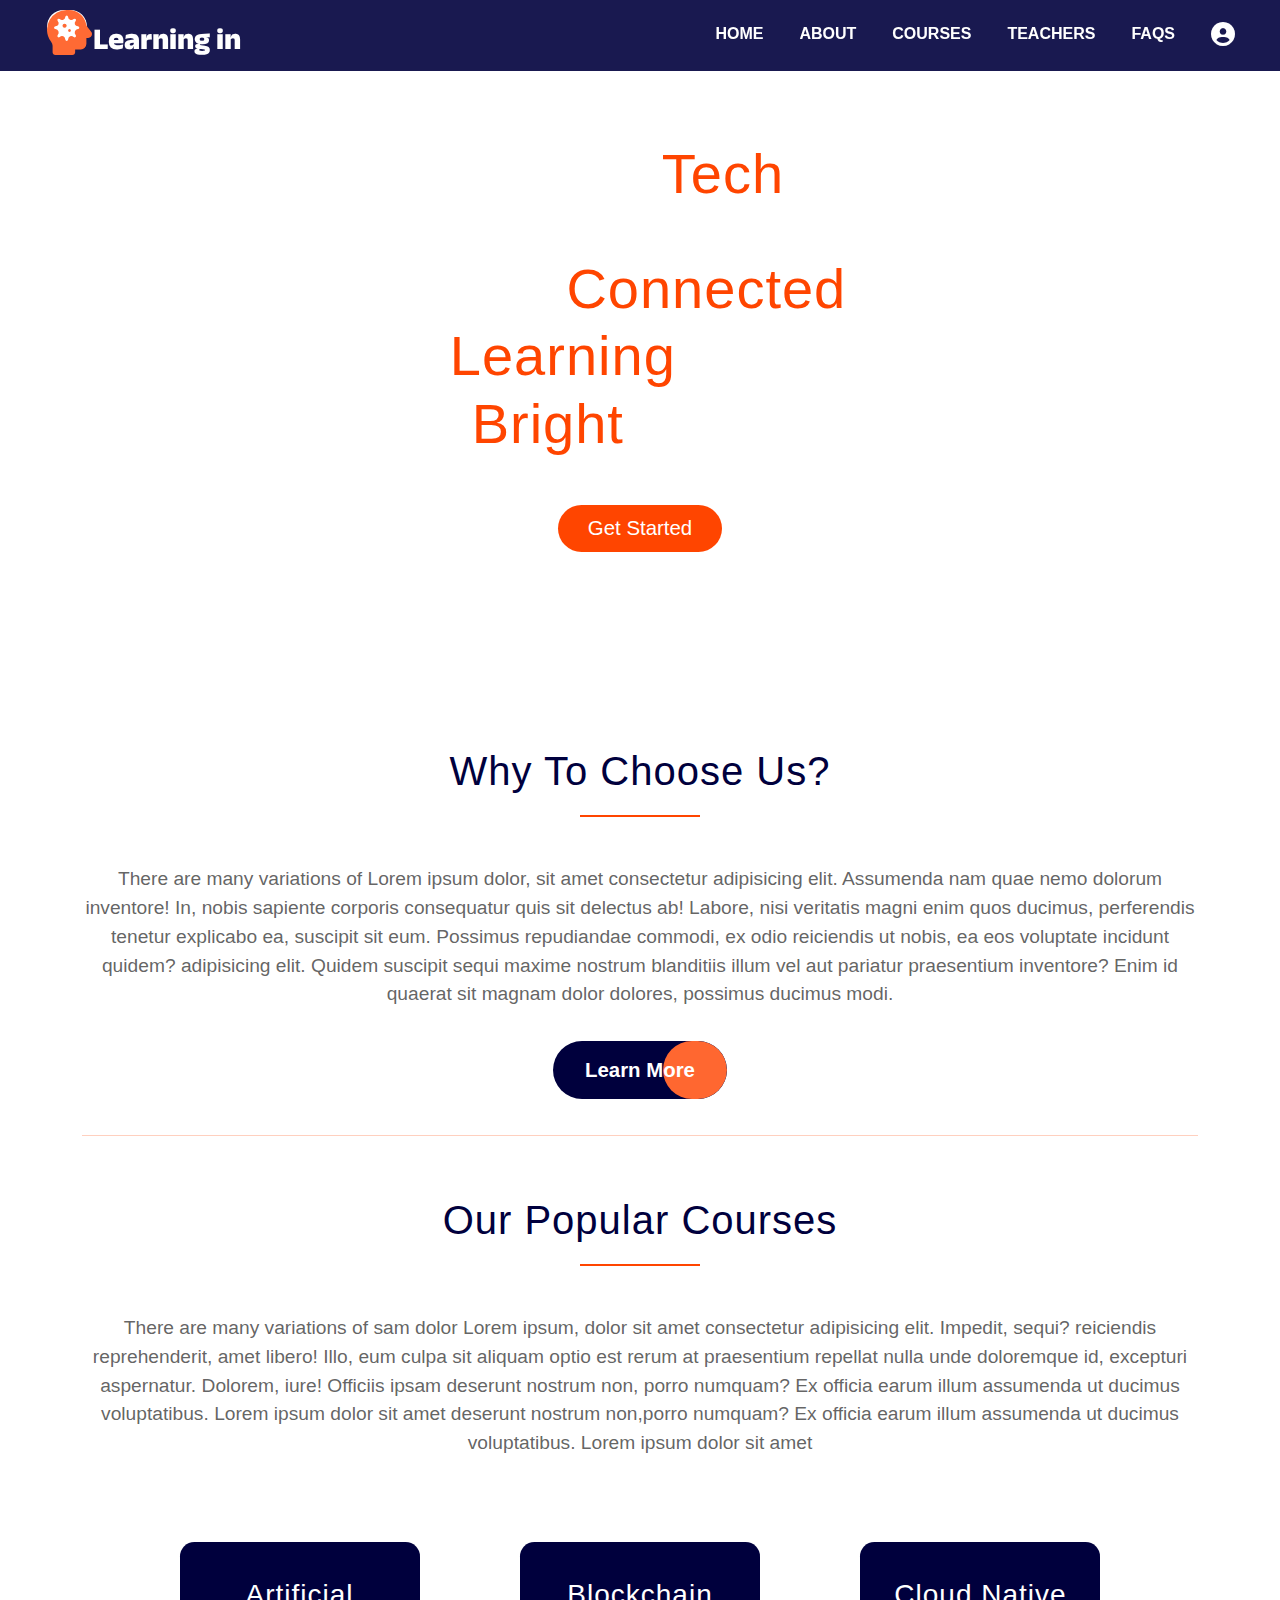
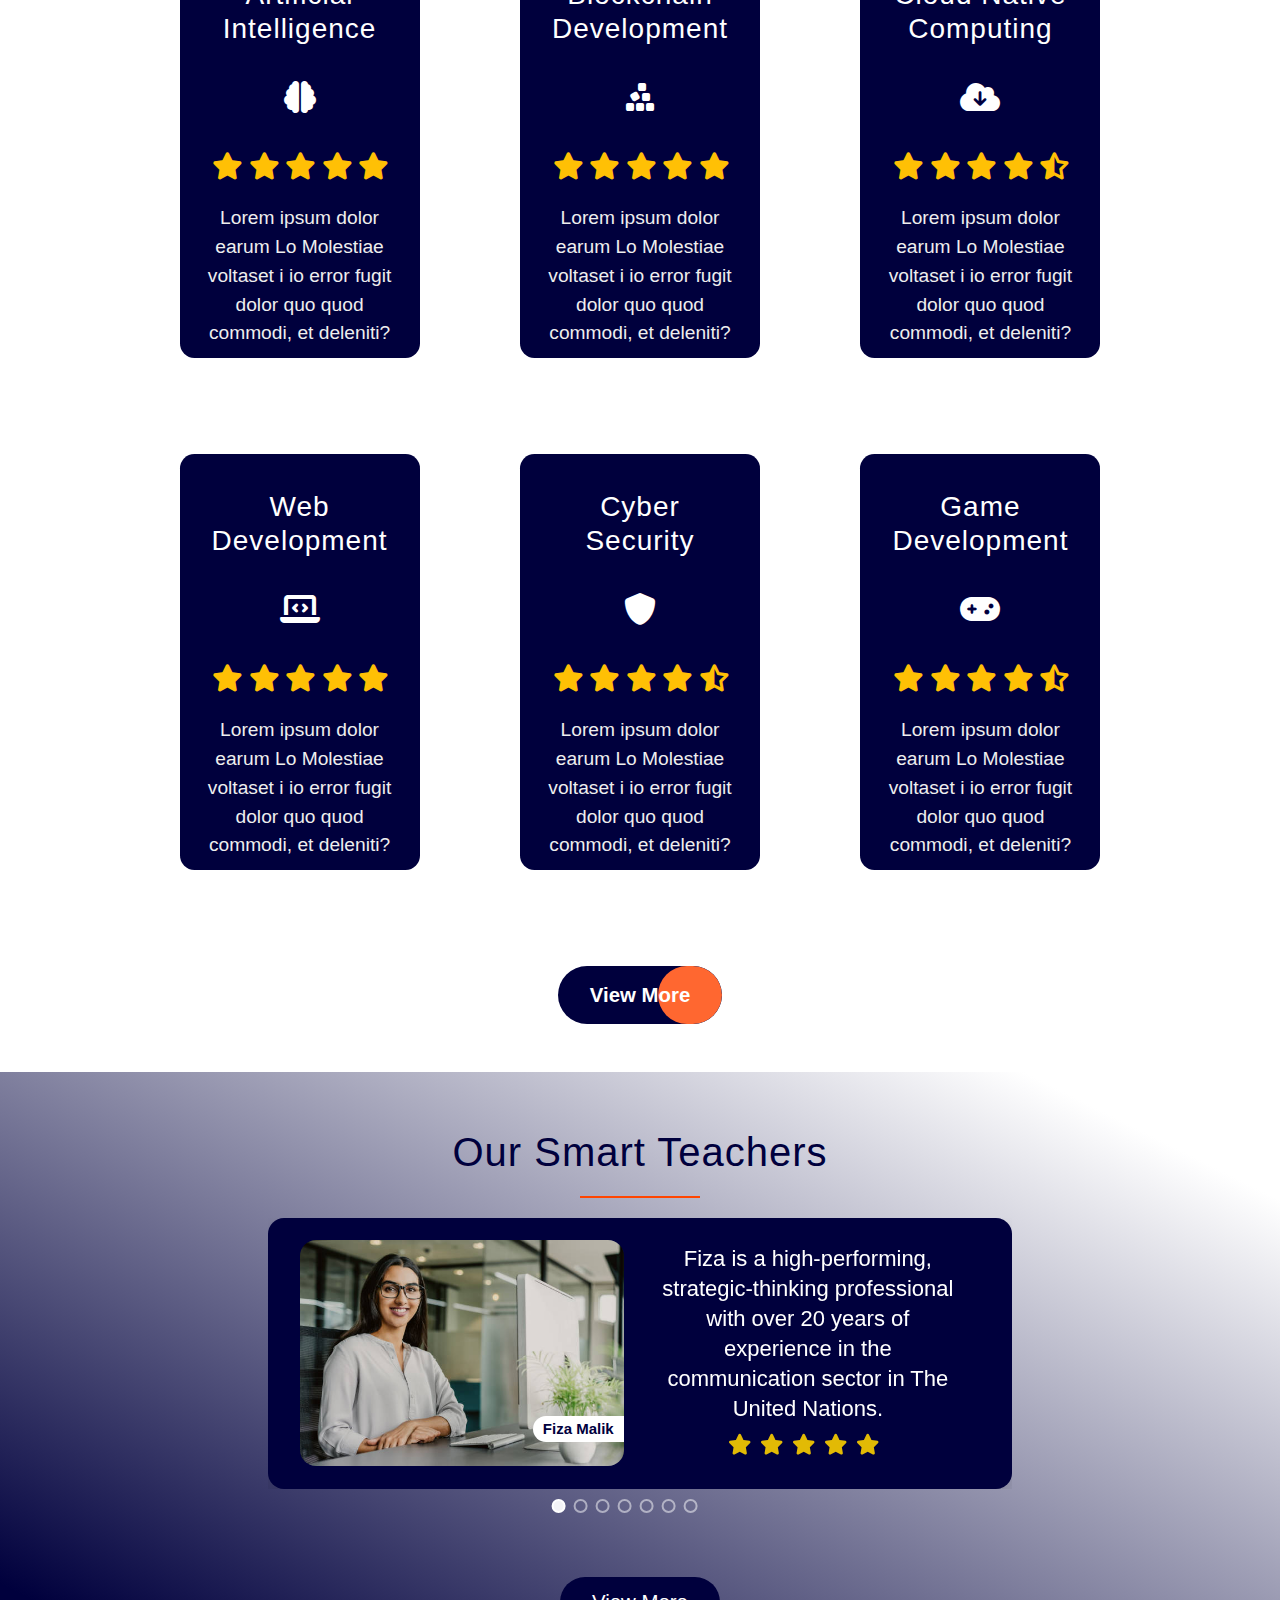
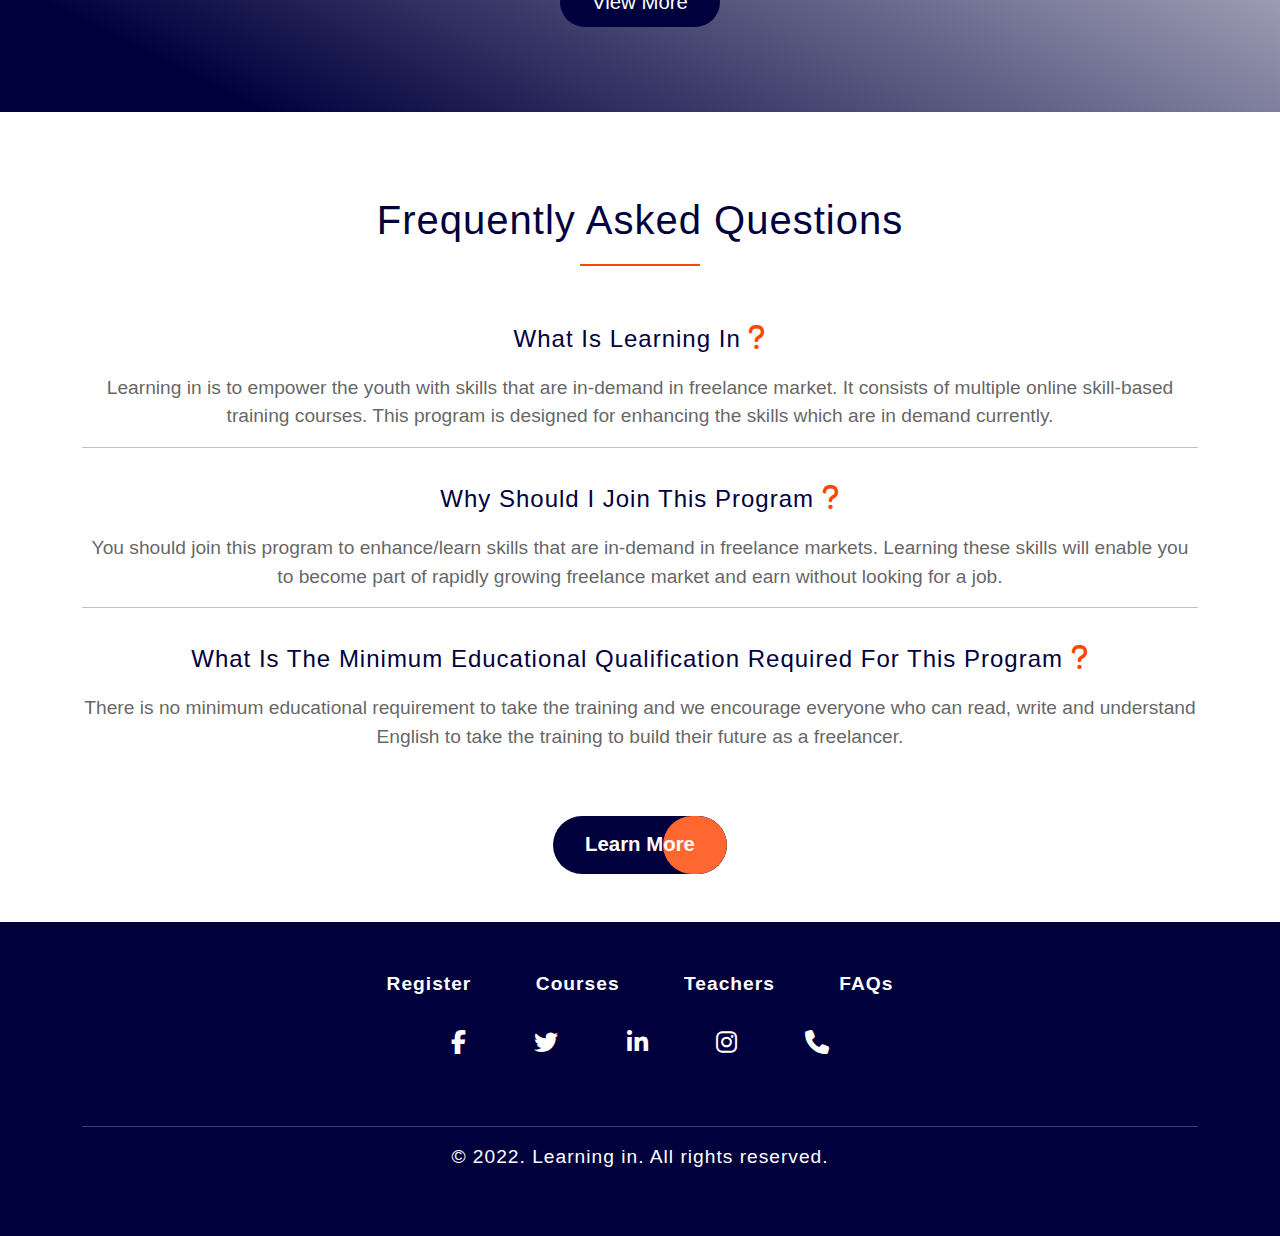
==== index.html @ ae73c735 "save changes" ====
<!DOCTYPE html>
<html lang="en">

<head>
  <meta charset="UTF-8">
  <meta http-equiv="X-UA-Compatible" content="IE=edge">
  <meta name="viewport" content="width=device-width, initial-scale=1.0">
  <title>Document</title>
  <!-- bootstrap css link -->
  <link rel="stylesheet" href="assets/css/bootstrap.css">
  <!-- font awesome cdn -->
  <link rel="stylesheet" href="https://cdnjs.cloudflare.com/ajax/libs/font-awesome/6.1.1/css/all.min.css">
  <!-- css -->
  <link rel="stylesheet" href="assets/css/style.css">
</head>

<body class="body">
  <!-- header section -->
  <header>
    <nav id="remove" class="navbar navbar-expand-lg bg fixed-top">
      <div class="container-fluid bg-transparent">
        <a class="navbar-brand" href="#">
          <i class="fa-solid fa-head-side-virus logo width"></i>
          Learning in</a>
        <button class="navbar-toggler" type="button" data-bs-toggle="collapse" data-bs-target="#navbarNav"
          aria-controls="navbarNav" aria-expanded="false" aria-label="Toggle navigation">
          <i class="fas fa-stream navbar-toggler-icon"></i>
        </button>
        <div class="collapse navbar-collapse" id="navbarNav">
          <ul class="navbar-nav ms-auto">
            <li class="nav-item">
              <a class="nav-link" href="#">Home</a>
            </li>
            <li class="nav-item">
              <a class="nav-link" href="assets/more pages/about.html">about</a>
            </li>
            <li class="nav-item">
              <a class="nav-link" href="assets/more pages/courses.html">courses</a>
            </li>
            <li class="nav-item">
              <a class="nav-link" href="assets/more pages/teachers.html">teachers</a>
            </li>
            <li class="nav-item">
              <a class="nav-link" href="assets/more pages/faqs.html">FAQs</a>
            </li>
            <li class="nav-item">
              <a class="nav-link" id="login" href="#"><i class="fa-solid fa-circle-user i"></i></a>
            </li>
          </ul>
        </div>
      </div>
    </nav>
  </header>
  <!-- header section end-->
  <!-- home section -->
  <section id="home">
    <div class="container">
      <div class="row">
        <div class="col-md-8 mx-auto">
          <h1 class="text-white display-4">welcome to <b class="color">tech</b> world</h1>
          <h1 class="text-white my-5 display-4">Stay <b class="color">connected</b><br> get <b
              class="color">learning</b> & make
            a<br> <b class="color">bright</b> future</h1>
          <a href="#" id="login" class="main-btn">get started</a>
        </div>
      </div>
    </div>
  </section>
  <!-- home section end -->
  <!-- about section -->
  <section id="about" class="text-center">
    <div class="container">
      <div class="row">
        <div class="col-12 intro mt-5">
          <h1 class="color1">Why to choose us?</h1>
          <div class="divider"></div>
          <p class="mt-5">
            There are many variations of Lorem ipsum dolor, sit amet consectetur adipisicing elit. Assumenda nam quae
            nemo dolorum inventore! In, nobis sapiente corporis consequatur quis sit delectus ab! Labore, nisi veritatis
            magni enim quos ducimus, perferendis tenetur explicabo ea, suscipit sit eum. Possimus repudiandae commodi,
            ex odio reiciendis ut nobis, ea eos voluptate incidunt quidem? adipisicing elit. Quidem suscipit sequi
            maxime nostrum blanditiis illum vel aut pariatur praesentium inventore? Enim id quaerat sit magnam dolor
            dolores, possimus ducimus modi.
          </p>
          <a href="assets/more pages/about.html" class="blue-btn mt-3"><span class="color2">Learn More</span></a>
        </div>
      </div>
      <hr>
    </div>
  </section>
  <!-- about section end -->
  <!-- cources section -->
  <section id="courses" class="text-center course">
    <div class="container">
      <div class="row">
        <div class="col-12 intro mt-4">
          <h1 class="color1">Our popular Courses</h1>
          <div class="divider"></div>
          <p class="mt-5">
            There are many variations of sam dolor Lorem ipsum, dolor sit amet consectetur adipisicing elit. Impedit,
            sequi? reiciendis reprehenderit, amet libero! Illo, eum culpa sit aliquam optio est rerum at praesentium
            repellat nulla unde doloremque id, excepturi aspernatur. Dolorem, iure! Officiis ipsam deserunt nostrum non,
            porro numquam? Ex officia earum illum assumenda ut ducimus voluptatibus. Lorem ipsum dolor sit amet deserunt
            nostrum non,porro numquam? Ex officia earum illum assumenda ut ducimus voluptatibus. Lorem ipsum dolor sit amet
          </p>
        </div>
      </div>
      <div class="row">
        <div class="col-lg-12 col-md-12 col-sm-6 col-xs-6">
          <div id="card" class="card text-center">
            <div class="card-body">
              <div class="box-container">
                <div class="box">
                  <h3>artificial intelligence</h3>
                  <i class="fa-solid fa-brain i1"></i>
                  <div class="content mb-3">
                    <div class="stars my-2">
                      <i class="fa-solid fa-star"></i>
                      <i class="fa-solid fa-star"></i>
                      <i class="fa-solid fa-star"></i>
                      <i class="fa-solid fa-star"></i>
                      <i class="fa-solid fa-star"></i>
                    </div>
                    <p>Lorem ipsum dolor earum Lo Molestiae voltaset i io error fugit dolor quo quod commodi, et
                      deleniti?</p>
                  </div>
                </div>
                <div class="overlay overlayBottom">
                  <h3>by manahil</h3>
                  <h3><i class="fa-solid color1 fa-clock"></i> 2 hours</h3>
                  <h3><i class="fa-solid color1 fa-calendar-alt"></i> 1 months</h3>
                  <h3><i class="fa-solid color1 fa-dollar-sign"></i> 90 dollars</h3>
                  <a href="assets/more pages/form.html" class="white-btn mt-4"><span>Apply now</span></a>
                </div>
              </div>
            </div>
          </div>
          <div id="card1" class="card text-center">
            <div class="card-body">
              <div class="box-container">
                <div class="box">
                  <h3>Blockchain Development</h3>
                  <i class="fa-solid fa-cubes-stacked i1"></i>
                  <div class="content mb-3">
                    <div class="stars my-2">
                      <i class="fa-solid fa-star"></i>
                      <i class="fa-solid fa-star"></i>
                      <i class="fa-solid fa-star"></i>
                      <i class="fa-solid fa-star"></i>
                      <i class="fa-solid fa-star"></i>
                    </div>
                    <p>Lorem ipsum dolor earum Lo Molestiae voltaset i io error fugit dolor quo quod commodi, et
                      deleniti?</p>
                  </div>
                </div>
                <div class="overlay overlayBottom">
                  <h3>By ayesha</h3>
                  <h3><i class="fa-solid color1 fa-clock"></i> 2 hours</h3>
                  <h3><i class="fa-solid color1 fa-calendar-alt"></i> 2 months</h3>
                  <h3><i class="fa-solid color1 fa-dollar-sign"></i> 80 dollars</h3>
                  <a href="assets/more pages/form.html" class="white-btn mt-4"><span>Apply now</span></a>
                </div>
              </div>
            </div>
          </div>
          <div id="card2" class="card text-center">
            <div class="card-body">
              <div class="box-container">
                <div class="box">
                  <h3>Cloud native Computing</h3>
                  <i class="fa-solid fa-cloud-arrow-down i1"></i>
                  <div class="content mb-3">
                    <div class="stars my-2">
                      <i class="fa-solid fa-star"></i>
                      <i class="fa-solid fa-star"></i>
                      <i class="fa-solid fa-star"></i>
                      <i class="fa-solid fa-star"></i>
                      <i class="fa-solid fa-star-half-stroke"></i>
                    </div>
                    <p>Lorem ipsum dolor earum Lo Molestiae voltaset i io error fugit dolor quo quod commodi, et
                      deleniti?</p>
                  </div>
                </div>
                <div class="overlay overlayBottom">
                  <h3>By nida</h3>
                  <h3><i class="fa-solid color1 fa-clock"></i> 2 hours</h3>
                  <h3><i class="fa-solid color1 fa-calendar-alt"></i> 6 months</h3>
                  <h3><i class="fa-solid color1 fa-dollar-sign"></i> 70 dollars</h3>
                  <a href="assets/more pages/form.html" class="white-btn mt-4"><span>Apply now</span></a>
                </div>
              </div>
            </div>
          </div>
          <div id="card3" class="card text-center">
            <div class="card-body">
              <div class="box-container">
                <div class="box">
                  <h3>Web Development</h3>
                  <i class="fa-solid fa-laptop-code i1"></i>
                  <div class="content mb-3">
                    <div class="stars my-2">
                      <i class="fa-solid fa-star"></i>
                      <i class="fa-solid fa-star"></i>
                      <i class="fa-solid fa-star"></i>
                      <i class="fa-solid fa-star"></i>
                      <i class="fa-solid fa-star"></i>
                    </div>
                    <p>Lorem ipsum dolor earum Lo Molestiae voltaset i io error fugit dolor
                      quo quod commodi, et deleniti?</p>
                  </div>
                </div>
                <div class="overlay overlayBottom">
                  <h3>by fiza</h3>
                  <h3><i class="fa-solid color1 fa-clock"></i> 2 hours</h3>
                  <h3><i class="fa-solid color1 fa-calendar-alt"></i> 1 year</h3>
                  <h3><i class="fa-solid color1 fa-dollar-sign"></i> 70 dollars</h3>
                  <a href="assets/more pages/form.html" class="white-btn mt-4"><span>Apply now</span></a>
                </div>
              </div>
            </div>
          </div>
          <div id="card4" class="card text-center">
            <div class="card-body">
              <div class="box-container">
                <div class="box">
                  <h3>cyber <br>security</h3>
                  <i class="fa-solid fa-shield i1"></i>
                  <div class="content mb-3">
                    <div class="stars my-2">
                      <i class="fa-solid fa-star"></i>
                      <i class="fa-solid fa-star"></i>
                      <i class="fa-solid fa-star"></i>
                      <i class="fa-solid fa-star"></i>
                      <i class="fa-solid fa-star-half-stroke"></i>
                    </div>
                    <p>Lorem ipsum dolor earum Lo Molestiae voltaset i io error fugit dolor quo quod commodi, et
                      deleniti?</p>
                  </div>
                </div>
                <div class="overlay overlayBottom">
                  <h3>by saad</h3>
                  <h3><i class="fa-solid color1 fa-clock"></i> 2 hours</h3>
                  <h3><i class="fa-solid color1 fa-calendar-alt"></i> 6 months</h3>
                  <h3><i class="fa-solid color1 fa-dollar-sign"></i> 50 dollars</h3>
                  <a href="assets/more pages/form.html" class="white-btn mt-4"><span>Apply now</span></a>
                </div>
              </div>
            </div>
          </div>
          <div id="card5" class="card text-center">
            <div class="card-body">
              <div class="box-container">
                <div class="box">
                  <h3>Game Development</h3>
                  <i class="fa-solid fa-gamepad i1"></i>
                  <div class="content mb-3">
                    <div class="stars my-2">
                      <i class="fa-solid fa-star"></i>
                      <i class="fa-solid fa-star"></i>
                      <i class="fa-solid fa-star"></i>
                      <i class="fa-solid fa-star"></i>
                      <i class="fa-solid fa-star-half-stroke"></i>
                    </div>
                    <p>Lorem ipsum dolor earum Lo Molestiae voltaset i io error fugit dolor quo quod commodi, et
                      deleniti?</p>
                  </div>
                </div>
                <div class="overlay overlayBottom">
                  <h3>by ali</h3>
                  <h3><i class="fa-solid color1 fa-clock"></i> 2 hours</h3>
                  <h3><i class="fa-solid color1 fa-calendar-alt"></i> 6 months</h3>
                  <h3><i class="fa-solid color1 fa-dollar-sign"></i> 90 dollars</h3>

                  <a href="assets/more pages/form.html" class="white-btn mt-4"><span>Apply now</span></a>
                </div>
              </div>
            </div>
          </div>
        </div>
      </div>
    </div>
    <a href="assets/more pages/courses.html" class="blue-btn my-5"><span class="color2">view More</span></a>
  </section>
  <!-- cources section end -->
  <!-- teachers section -->
  <section id="teachers">
    <div class="container">
      <div class="text-center intro">
        <h1 class="color1 pt-1">Our smart teachers</h1>
        <div class="divider"></div>
      </div>
      <div id="carouselExampleIndicators" class="carousel slide" data-bs-ride="carousel">
        <div class="carousel-inner">
          <div class="carousel-item active">
            <div class="card1">
              <div class="card1-thumb">
                <img src="assets/images/t5.jpg" class="img-fluid" alt="">
                <span class="teacher-name">
                  Fiza malik
                </span>
              </div>
              <div class="card1-body">
                <p class="review">
                  Fiza is a high-performing, strategic-thinking professional with over 20 years of experience in the
                  communication
                  sector in The United Nations.
                </p>
                <div class="stars my-2">
                  <i class="fa-solid fa-star"></i>
                  <i class="fa-solid fa-star"></i>
                  <i class="fa-solid fa-star"></i>
                  <i class="fa-solid fa-star"></i>
                  <i class="fa-solid fa-star"></i>
                </div>
              </div>
            </div>
          </div>
          <div class="carousel-item">
            <div class="card1">
              <div class="card1-thumb">
                <img src="assets/images/t3.jpg" class="img-fluid" alt="">
                <span class="teacher-name">
                  abdul rehman
                </span>
              </div>
              <div class="card1-body">
                <p class="review">
                  Abdul Rehman is the Founder & CEO of E-Comrades, a Pakistani Entrepreneur, and Amazon Expert
                  successes,
                  providing a chance to share his knowledge and help in a vibrant business.
                </p>
                <div class="stars my-2">
                  <i class="fa-solid fa-star"></i>
                  <i class="fa-solid fa-star"></i>
                  <i class="fa-solid fa-star"></i>
                  <i class="fa-solid fa-star"></i>
                  <i class="fa-solid fa-star"></i>
                </div>
              </div>
            </div>
          </div>
          <div class="carousel-item">
            <div class="card1">
              <div class="card1-thumb">
                <img src="assets/images/t4.jpg" class="img-fluid" alt="">
                <span class="teacher-name">
                  imran bader
                </span>
              </div>
              <div class="card1-body">
                <p class="review">
                  Imran have an experience of over 35 years,he has taught English addition to teaching at universities
                  in Saudi Arabia and UK.
                  Professional Studies in Education
                </p>
                <div class="stars my-2">
                  <i class="fa-solid fa-star"></i>
                  <i class="fa-solid fa-star"></i>
                  <i class="fa-solid fa-star"></i>
                  <i class="fa-solid fa-star"></i>
                  <i class="fa-solid fa-star"></i>
                </div>
              </div>
            </div>
          </div>
          <div class="carousel-item">
            <div class="card1">
              <div class="card1-thumb">
                <img src="assets/images/t1.jpg" class="img-fluid" alt="">
                <span class="teacher-name">
                  aamir
                </span>
              </div>
              <div class="card1-body">
                <p class="review">
                  Aamir is the Founder & CEO of E-Comrades, a Pakistani Entrepreneur, and Amazon Expert successes,
                  providing a chance to share his knowledge and help in a vibrant business.
                </p>
                <div class="stars my-2">
                  <i class="fa-solid fa-star"></i>
                  <i class="fa-solid fa-star"></i>
                  <i class="fa-solid fa-star"></i>
                  <i class="fa-solid fa-star"></i>
                  <i class="fa-solid fa-star"></i>
                </div>
              </div>
            </div>
          </div>
          <div class="carousel-item">
            <div class="card1">
              <div class="card1-thumb">
                <img src="assets/images/t7.jpg" class="img-fluid" alt="">
                <span class="teacher-name">
                  noman saleem
                </span>
              </div>
              <div class="card1-body">
                <p class="review">
                  Noman have an experience of over,ddition to teaching at universities in Saudi Arabia and UK.
                  Professional Studies in Educationchance in a vibrant business.
                </p>
                <div class="stars my-2">
                  <i class="fa-solid fa-star"></i>
                  <i class="fa-solid fa-star"></i>
                  <i class="fa-solid fa-star"></i>
                  <i class="fa-solid fa-star"></i>
                  <i class="fa-solid fa-star"></i>
                </div>
              </div>
            </div>
          </div>
          <div class="carousel-item">
            <div class="card1">
              <div class="card1-thumb">
                <img src="assets/images/t2.jpg" class="img-fluid" alt="">
                <span class="teacher-name">
                  bushra jamil
                </span>
              </div>
              <div class="card1-body">
                <p class="review">
                  Bushra is a high-performing, strategic-thinking professional in the communication
                  sector in national and international corporate organizations such as The United Nations.
                </p>
                <div class="stars my-2">
                  <i class="fa-solid fa-star"></i>
                  <i class="fa-solid fa-star"></i>
                  <i class="fa-solid fa-star"></i>
                  <i class="fa-solid fa-star"></i>
                  <i class="fa-solid fa-star"></i>
                </div>
              </div>
            </div>
          </div>
          <div class="carousel-item">
            <div class="card1">
              <div class="card1-thumb">
                <img src="assets/images/t7.PNG" class="img-fluid" alt="">
                <span class="teacher-name">
                  Neha
                </span>
              </div>
              <div class="card1-body">
                <p class="review">
                  Neha has academic training and experience in teaching and the authors
                  The training module, posters were developed by Neha as part of her work with GIZ.
                </p>
                <div class="stars my-2">
                  <i class="fa-solid fa-star"></i>
                  <i class="fa-solid fa-star"></i>
                  <i class="fa-solid fa-star"></i>
                  <i class="fa-solid fa-star"></i>
                  <i class="fa-solid fa-star"></i>
                </div>
              </div>
            </div>
          </div>

        </div>
        <div class="carousel-indicators">
          <button type="button" data-bs-target="#carouselExampleIndicators" data-bs-slide-to="0" class="active"
            aria-current="true" aria-label="Slide 1"></button>
          <button type="button" data-bs-target="#carouselExampleIndicators" data-bs-slide-to="1"
            aria-label="Slide 2"></button>
          <button type="button" data-bs-target="#carouselExampleIndicators" data-bs-slide-to="2"
            aria-label="Slide 3"></button>
          <button type="button" data-bs-target="#carouselExampleIndicators" data-bs-slide-to="3"
            aria-label="Slide 4"></button>
          <button type="button" data-bs-target="#carouselExampleIndicators" data-bs-slide-to="4"
            aria-label="Slide 5"></button>
          <button type="button" data-bs-target="#carouselExampleIndicators" data-bs-slide-to="5"
            aria-label="Slide 6"></button>
          <button type="button" data-bs-target="#carouselExampleIndicators" data-bs-slide-to="6"
            aria-label="Slide 7"></button>
        </div>
        <center>
          <a href="assets/more pages/teachers.html" class="new-btn mt-5 mb-3"><span>view More</span></a>
        </center>
      </div>
    </div>
  </section>
  <!-- teachers section end-->
  <!-- faqs section -->
  <section id="faq">
    <div class="faq">
      <div class="container text-center">
        <div class="row">
          <div class="col intro">
            <h1 class="color1 text-center">Frequently Asked Questions</h1>
            <div class="divider"></div>
          </div>
        </div>
        <div class="new-class">
          <div>
            <h4>What is Learning in <span><i class="fa-solid fa-question"></i></span></h4>
            <p> Learning in is to empower the youth with skills that are in-demand in freelance market.
              It consists of multiple online skill-based training courses. This program is designed for
              enhancing the skills which are in demand currently.
            </p>
            <hr class="color1">
          </div>
        </div>
        <div class="new-class">
          <div>
            <h4>Why should I join this program <span><i class="fa-solid fa-question"></i></span></h4>
            <p>You should join this program to enhance/learn skills that are in-demand in freelance markets. Learning
              these skills
              will enable you to become part of rapidly growing freelance market and earn without looking for a job.
            </p>
            <hr class="color1">
          </div>
        </div>
        <div class="new-class">
          <div>
            <h4>What is the minimum educational qualification required for this program <span><i
                  class="fa-solid fa-question"></i></span></h4>
            <p>There is no minimum educational requirement to take the training and we encourage everyone
              who can read, write and understand English to take the training to build their future as a freelancer.
            </p>
          </div>
        </div>
        <a href="assets/more pages/faqs.html" class="blue-btn my-5"><span class="color2">Learn More</span></a>
      </div>

    </div>
  </section>
  <!-- faqs section ends -->
  <!-- login section  -->
  <div class="bg-modal">
    <div class="container">
      <div class="forms">
        <div class="form login">
          <span class="title">Login</span>
          <form>
            <div class="input-field">
              <input id="email1" type="email" placeholder="Email" required>
              <i class="fa-solid fa-envelope icon"></i>
            </div>
            <div class="input-field">
              <input id="password1" type="password" class="password" placeholder="Password" required>
              <i class="fa-solid fa-lock icon"></i>
              <i class="fa-solid fa-eye-slash show-hide"></i>
            </div>
            <div class="checkbox-text">
              <div class="checkbox-content">
                <input type="checkbox" id="logCheck">
                <br><br>
                <label for="logCheck" class="text">Remember me</label>
              </div>
              <a href="#" class="text">Forgot password?</a>
            </div>
            <span class="main-btn login-button"  onclick="checkLoginFields('email1','password1')">Login Now</span>
          </form>
          <div class="login-signup">
            <span class="text">Not a member?
              <br>
              <a href="#" class="text signup-link">Signup Now</a>
            </span>
          </div>
        </div>
        <div class="form login">
          <span class="title">
            Registration
          </span>
          <form>
            <div class="input-field">
              <input id="name" type="text" placeholder="Enter your Name" required>
              <i class="fa-solid fa-user"></i>
            </div>
            <div class="input-field">
              <input id="email" type="email" placeholder="Email" required>
              <i class="fa-solid fa-envelope"></i>
            </div>
            <div class="input-field">
              <input id="password" type="password" class="password" placeholder="Password" required>
              <i class="fa-solid fa-lock"></i>
            </div>
            <div class="input-field">
              <input id="confirmPassword" type="password" class="password" placeholder="Confirm Password" required>
              <i class="fa-solid fa-lock"></i>
              <i class="fa-solid fa-eye-slash show-hide"></i>
            </div>
            <div class="checkbox-text">
              <div class="checkbox-content">
                <input type="checkbox" id="logCheck">
                <br>
                <label for="logCheck" class="text">Remember me</label>
              </div>
            </div>
            <span class="main-btn signup-button" onclick="checkFields('name','email','password','confirmPassword')">Login Now</span>
          </form>
          <div class="login-signup">
            <span class="text">or Login with
              <br>
              <a href="https://www.facebook.com" target="_blank"><i class="mx-4 fab fa-facebook-f"
                title="Facebook"></i></a>
                <a href="https://twitter.com" target="_blank"><i class="mx-4 fab fa-twitter" title="Twitter"></i></a>
                <a href="https://www.instagram.com" target="_blank"><i class="mx-4 fab fa-instagram"
                    title="Instagram"></i></a>
            </span>
          </div>
        </div>
        <div class="close"><a href=""><i class="fa-solid fa-xmark"></i></a></div>
      </div>
    </div>
    <div class="login-message text-center">
      Congratulations<b class="color"> ! </b><br> You are Successfully Logged in. 
    </div>
    <div class="signup-message text-center">
      Congratulations<b class="color"> ! </b><br> You are member now. 
    </div>
  </div>
  <!-- login section ends -->
  <!-- footer section -->
  <footer id="footer">
    <div class="sticky-bottom">
      <div class="footer py-5">
        <div class="container">
          <div class="row">
            <div class="col-md-12 text-center">
              <a href="assets/more pages/form.html" class="footer-link">Register</a>
              <a href="assets/more pages/courses.html" class="footer-link">Courses</a>
              <a href="assets/more pages/teachers.html" class="footer-link">Teachers</a>
              <a href="assets/more pages/faqs.html" class="footer-link">FAQs</a>
              <div class="footer-social pt-4 text-center">
                <a href="https://www.facebook.com" target="_blank"><i class="mx-4 fab fa-facebook-f"
                    title="Facebook"></i></a>
                <a href="https://twitter.com" target="_blank"><i class="mx-4 fab fa-twitter" title="Twitter"></i></a>
                <a href="https://www.linkedin.com" target="_blank"><i class="mx-4 fa-brands fa-linkedin-in"
                    title="Linkedin-in"></i></a>
                <a href="https://www.instagram.com" target="_blank"><i class="mx-4 fab fa-instagram"
                    title="Instagram"></i></a>
                <a href="#" target="_blank"><i class="mx-4 fa-solid fa-phone" title="Phone"></i></a>
              </div>
            </div>
            <div class="col-sm-12">
              <div class="footer-copy">
                <div class="copy-right text-center pt-5">
                  <hr class="color2">
                  <p class="text">&copy; 2022. Learning in. All rights reserved.</p>
                </div>
              </div>
            </div>
          </div>
          <div class="position-relative">
           
            <div class="position-absolute top-50 start-100 translate-middle">
              <a href="#">
                
              </a>

            </div>
          </div>
        </div>
      </div>
    </div>
  </footer>
  <!-- footer section end -->
  <!-- bootstrap js -->
  <script src="assets/js/bootstrap.bundle.js"></script>
  <!-- js -->
  <script src="assets/js/index.js"></script>
</body>

</html>
---- assets/css/style.css ----
@import url('https://fonts.googleapis.com/css2?family=ABeeZee&display=swap');
@import url('https://fonts.googleapis.com/css2?family=Anek+Latin:wght@600&display=swap');
@import url('https://fonts.googleapis.com/css2?family=Poppins:wght@300;400;500;600;700&display=swap');

body {
    margin: 0;
    padding: 0;
    font-family: sans-serif;
    box-sizing: border-box;
    height: 100%;
}

::-webkit-scrollbar {
    width: 0.625rem;
}

::-webkit-scrollbar-track {
    background: #fff;

}

::-webkit-scrollbar-thumb {
    background: #fa4f11;
    border-radius: 3rem;

}

a, a:hover, a:focus {
    text-decoration: none;
}

.navbar {
    transition: all 0.4s ease;
}

.nav-link {
    text-transform: uppercase;
    color: white;
    margin-right: 20px;
    text-align: center;
    font-weight: 600;
}

.nav-link:hover {
    color: white;
    text-decoration: overline;
    text-decoration-color: orangered;
}

.nav-link:focus {
    text-decoration: underline;
    text-underline-offset: 5px;
    text-decoration-color: orangered;
    color: #fff;
}

.navbar-brand, .navbar-brand:hover, .navbar-brand:focus {
    color: white;
    font-weight: 800;
    font-size: 30px;
    font-family: 'Anek Latin';
}

.logo {
    font-weight: 600;
    font-size: 45px;
    color: rgb(255, 106, 52);
    margin-left: 30px;
    background-color: #fff;
    border-radius: 3rem;
}

.width {
    width: 40px;
    height: 33px;
}

.i {
    font-size: 1.5rem;
}

.i:hover {
    color: orangered;
    background-color: white;
    border-radius: 2rem;
}

.color {
    color: orangered;
}

.color1 {
    color: rgb(0, 0, 61);
}

.color2 {
    color: #fff;
}

.color3 {
    color: rgb(0, 0, 61);
    text-decoration: underline;
    text-underline-offset: 5px;
    text-decoration-color: orangered;
}

.bg {
    background-color: rgb(0, 0, 61, 0.9);
    padding: 5px;
}

.main-btn {
    display: inline-block;
    border-radius: 3rem;
    color: white;
    background-color: orangered;
    text-transform: capitalize;
    overflow: hidden;
    z-index: 0;
    position: relative;
    cursor: pointer;
    padding: 0.525rem 1.875rem;
    font-size: 1.275rem;
}

.main-btn::before {
    content: '';
    position: absolute;
    top: -1rem;
    left: -100%;
    background: #fff9;
    height: 150%;
    width: 15%;
    transform: rotate(25deg);
    z-index: -1;
}

.main-btn:hover::before {
    left: 120%;
    transition: .9s linear;
}

.main-btn:hover {
    color: #fff;
    font-size: 1.6rem;
    -webkit-transition: all .3s ease-out 0s;
    -o-transition: all .3s ease-out 0s;
    -moz-transition: all .3s ease-out 0s;
    transition: all .3s ease-out 0s;
}

.new-btn {
    display: inline-block;
    border-radius: 3rem;
    color: white;
    background-color: rgb(0, 0, 61);
    text-transform: capitalize;
    overflow: hidden;
    z-index: 0;
    position: relative;
    cursor: pointer;
    padding: 0.625rem 1.975rem;
    font-size: 1.275rem;
}

.new-btn::before {
    content: '';
    position: absolute;
    top: -1rem;
    left: -100%;
    background: #fff9;
    height: 150%;
    width: 15%;
    transform: rotate(25deg);
    z-index: -1;
}

.new-btn:hover::before {
    left: 120%;
    transition: .9s linear;
}

.new-btn:hover {
    color: #fff;
    font-size: 1.7rem;
    -webkit-transition: all .3s ease-out 0s;
    -o-transition: all .3s ease-out 0s;
    -moz-transition: all .3s ease-out 0s;
    transition: all .3s ease-out 0s;
}

.white-btn {
    display: inline-block;
    border-radius: 2rem;
    color: white;
    background-color: rgb(0, 0, 61);
    text-transform: capitalize;
    align-items: center;
    font-weight: 600;
    padding: 0.625rem 1.875rem;
    font-size: 1.275rem;
    box-shadow: 0px 2px 10px -1px rgb(0, 0, 0 / 19%);
    -webkit-transition: all .3s ease-out 0s;
    -o-transition: all .3s ease-out 0s;
    -moz-transition: all .3s ease-out 0s;
    transition: all .3s ease-out 0s;
    border: #fff solid 8px;

}

.white-btn:hover {
    color: #fff;
    border: #fff solid 5px;
    font-size: 1.675rem;
    background-color: rgb(0, 0, 61);
}

.blue-btn {
    position: relative;
    display: inline-flex;
    border-radius: 3rem;
    color: white;
    background-color: rgb(0, 0, 61);
    text-transform: capitalize;
    font-weight: 600;
    padding: 0.85rem 2rem;
    font-size: 1.275rem;
    box-shadow: 0px 2px 10px -1px rgb(0, 0, 0 / 19%);
    overflow: hidden;
}

.blue-btn span {
    position: relative;
    z-index: 1;
}

.blue-btn::before {
    content: '';
    position: absolute;
    top: 0;
    right: 0;
    width: 64px;
    height: 58px;
    background: #ff6730;
    border-radius: 8rem;
    transition: width 1.2s, height 1.2s;
}

.blue-btn:hover::before {
    width: 800px;
    height: 800px;
}

.navbar-toggler {
    color: white;
}

.navbar-toggler:focus {
    outline: unset;
    border: unset;
    box-shadow: none;
}

#home {
    padding: 120px 0;
    background-image: url(../images/g4.gif);
    background-size: cover;
    background-repeat: no-repeat;
    text-align: center;
}

h1, h2, h3, h4, h5, h6 {
    font-weight: 500;
    text-transform: capitalize;
    font-family: Verdana, Geneva, Tahoma, sans-serif;
    margin: 20px 0px;
    letter-spacing: 1px;
}

p {
    font-size: 1.2rem;
    color: rgba(51, 51, 51, 0.767);
}

.div {
    /* background-color: rgb(0, 153, 255); */
    max-height: 600px;
}

.intro {
    margin-bottom: 20px;
}

.intro .divider {
    background-color: orangered;
    height: 2px;
    width: 120px;
    margin: 18px auto;
}

.about-section {
    background-color: #fff;
}

hr {
    color: orangered;
}

.course .box-container .box .content .stars i {
    color: #ffc005;
    font-size: 1.7rem;
    padding: 1rem .1rem;
}

.course .box-container .box .content .info {
    display: flex;
    align-items: center;
    justify-content: space-between;
    padding-top: 0.5rem;
}

.card {
    position: relative;
    border-radius: 0.9rem;
    display: inline-block;
    border: #ff4500;
    width: 18rem;
    height: 27rem;
    margin: 3rem 3rem;
    background-color: rgb(0, 0, 61);
    color: #fff;
    -webkit-transition: all .3s ease-out 0s;
    -o-transition: all .3s ease-out 0s;
    -moz-transition: all .3s ease-out 0s;
    transition: all .3s ease-out 0s;
}

.card-body {
    display: block;
}

.i1 {
    font-size: 2rem;
    padding: 1rem;
}

.overlay {
    position: absolute;
    transition: all .3s ease;
    border-radius: 0.9rem;
    width: 20rem;
    height: 19rem;
    opacity: 0;
    background-color: #eee;
    -webkit-transition: all .3s ease-out 0s;
    -o-transition: all .3s ease-out 0s;
    -moz-transition: all .3s ease-out 0s;
    transition: all .3s ease-out 0s;
}

.overlayBottom h3 {
    margin: 30px 0;
}

.overlayBottom {
    width: 100%;
    height: 0;
    bottom: 0;
    left: 0;
    background-color: #fa4f11;
}

.card p {
    color: #eee;
}

.card:hover .overlay {
    opacity: 1;
}

.card:hover .overlayBottom {
    height: 76%;
}

#teachers {
    width: 100%;
    /* height: auto; */
    background: linear-gradient(to top right, rgb(0, 0, 61) 30%, #fff 70%);
    /* margin-bottom: 3rem; */
    padding-bottom: 1rem;
    padding-top: 2rem;
}

#teachers .container {
    width: 70%;
}

#teachers .container .carousel-inner .card1 {
    background: rgb(0, 0, 61);
    box-shadow: 0 10px 20px rgba(0, 0, 0, 0.1);
    border-radius: 1rem;
    display: flex;
    align-items: center;
    justify-content: center;
}
#teachers .container .carousel-inner .card1 .card1-thumb {
    position: relative;
    width: 100%;
    height: 280px;
    overflow: hidden;
    border-radius: 1rem;
}

#teachers .container .carousel-inner.card1 .card1-thumb img {
    border-radius: 1rem;
}

#teachers .container .carousel-inner .card1 .card1-thumb .teacher-name {
    position: absolute;
    bottom: 1.5rem;
    right: 0;
    padding: 5px 20px;
    background-color: #fff;
    color: rgb(0, 0, 61);
    border-top-left-radius: 2rem;
    border-bottom-left-radius: 2rem;
    font-weight: bolder;
    text-transform: capitalize;
    font-size: 18px;
    transition: all 0.5s;
}

#teachers .container .carousel-inner .card1 .card1-thumb .teacher-name:hover {
    padding: 9px 30px;
    bottom: 2rem;
    font-size: 22px;
    transition: all 0.5s;
}

#teachers .container .carousel-inner .card1 .card1-body {
    width: 100%;
    min-height: 100%;
    height: auto;
    margin-left: 20px;
    position: relative;
    padding-right: 1.5rem;
    padding-bottom: 10px;
}

#teachers .container .carousel-inner .card1 .card1-body .review {
    font-size: 20px;
    line-height: 30px;
    margin: 10px 10px;
    color: #fff;
    text-align: center;
}

#teachers .container .carousel-inner .card1 .card1-body .stars {
    position: relative;
    margin-left: 25%;
    margin-right: 25%;
    display: flex;
    justify-content: center;
    align-items: center;
}

.stars i {
    color: rgb(226, 186, 5);
    font-size: 1.3rem;
    width: 2rem;
}

#teachers .container .carousel-indicators {
    position: relative;
    top: 100%;
    bottom: 0;
    left: 33%;
    transform: translateX(-50%);
    margin-top: 20px;
}

#teachers .container .carousel-indicators button {
    background: none;
    border: none;
    outline: none;
    width: 10px;
    height: 10px;
    border-radius: 50%;
    border: 2px solid #fff;
    margin-right: 5px;
    transition: 0.5s;
}

#teachers .container .carousel-indicators button.active {
    border-radius: 50px;
    background: rgb(244, 244, 247);
}

.footer {
    background: rgb(0, 0, 61);
}

.footer .footer-link {
    font-size: 1.2rem;
    color: #fff;
    padding: 0 1.875rem;
    font-weight: 600;
    letter-spacing: 1px;
}

.footer .footer-link:hover {
    text-decoration: underline;
    text-underline-offset: 5px;
    text-decoration-color: orangered;
    font-size: 1.4rem;

}

/* .footer .footer-link a:hover{
    color: #fff !important;
} */
.footer a i {
    font-size: 1.5rem;
    color: #fff;
    padding: 0.5rem 0.5rem;
}

.footer a i:hover {
    font-size: 1.5rem;
    color: rgb(0, 0, 61, 0.9);
    background-color: #fff;
    border-radius: 3rem;
}
.text {
    letter-spacing: 1px;
    color: #fff;
}
.img {
    width: 500px;
    height: 230px;
    border-radius: 1rem;
}
.faq h4{
    color: rgb(0, 0, 61);
}
h4 i {
    color: orangered;
    font-size: 1.7rem;
    /* margin-right: 0.3125rem; */
}

.new-class{
    display: flex;
}
.bg-modal {
    width: 100%;
    height: 100%;
    background: rgba(0, 0, 0, 0.7);
    position: absolute;
    top: 0;
    display: flex;
    justify-content: center;
    align-items: center;
    display: none;
}
.bg-modal .container{
    position: relative;
    max-width: 330px;
    background: rgb(0, 0, 61);
    border-radius: 10px;
    box-shadow: 0 5px 10px rgb(36, 36, 36);
    overflow: hidden;
    margin: 1rem;
    display: none;
}
.bg-modal .login-message,.bg-modal .signup-message{
    position: absolute;
    max-width: 300px;
    background: rgb(0, 0, 61);
    border-radius: 10px;
    box-shadow: 0 2px 15px rgb(128, 127, 127);
    overflow: hidden;
    display: none;
    padding: 2rem;
    color: #fff;
    font-size: 20px;
}
.bg-modal .login-message:hover,.bg-modal .signup-message:hover{
    font-size: 23px;
}
.bg-modal .container .forms{
    width: 200%;
    transition: height 0.2s ease;
    display: flex;
    height: 410px;
    align-items: center;
}

.bg-modal .container .form{
    width: 50%;
    padding: 30px;
    /* background-color: #eee; */
    /* transition: margin-left 0.18s ease; */
}
.bg-modal .container .form .title{
    font-size: 27px;
    font-weight: 600;
    position: relative;
    color: #fff;
}

.bg-modal .container .form .title::before{
    content: '';
    position: absolute;
    left: 0;
    bottom: 0;
    height: 3px;
    width: 30px;
    background-color: orangered;
    border-radius: 25px;
}

.bg-modal .container .form .input-field{
    margin-top: 25px;
    height: 30px;
    width: 100%;
    position: relative;
}
.input-field input{
    height: 100%;
    width: 100%;
    padding: 0px 40px;
    position: absolute;
    border: none;
    outline: none;
    border-bottom: 2px solid #fff;
    border-top: 2px solid transparent;
    background-color: rgb(0, 0, 61);
    color: white;
    letter-spacing: 1px;
    font-size: 20px;
    transition: all 0.2s ease;
    margin-bottom: 10px;
}
.input-field input:is(:focus,:valid){
    border-bottom-color: orangered;
}
.input-field i{
    position: absolute;
    top: 50%;
    transform: translateY(-50%);
    color: #fa6732;
    padding: 0 10px;
    font-size: 1.1rem;
    transition: all 0.2s ease;
}
.input-field input:is(:focus,:valid)~i{
    color: orangered;
}
.input-field i.icon{
    left: 0;
}
.input-field i.show-hide{
    right: 0;
    cursor: pointer;
    /* color: #fff; */
    padding: 10px;
    /* display: flex; */
    /* align-items: center; */
}
.form .checkbox-text{
    /* display: flex; */
    /* justify-content: space-between; */
    margin-top: 20px;
    margin-bottom: 5px;
}
.form .checkbox-text .checkbox-content{
    display: flex;
    align-items: center;
}
.checkbox-content input{
    accent-color: #fa6732;
    margin: 0px 8px -2px 4px;
}

.form a.text{
    text-decoration: none;
    color: #fff;
}
.form a:hover{
    color: #fa6129;
}
.form .text{
    color: #fff;
    font-size: 1.1rem;
}
.form .login-signup a i {
    font-size: 1.2rem;
    color: #fff;
    margin-top: 1rem;
    padding: 0.2rem;
}
.form .login-signup a i:hover {
    font-size: 1.5rem;
    color: rgb(0, 0, 61, 0.9);
    background-color: #fff;
    border-radius: 3rem;
}
form span.main-btn{
    margin: 0.5rem 0;
    width: 100%;
    text-align: center;
    border-radius: 10px;
    font-size: 1.4rem;
}
.form .login-signup{
    /* margin-top: 30px; */
    text-align: center;
}
.close a{
    position: absolute;
    top: 0;
    right: 14px;
    font-size: 30px;
    cursor: pointer;
    color: #fff;
}
.close a:hover{
    color: rgb(255, 106, 52);
}
@media (max-width: 575.98px) {
    .img {
        width: 380px;
        height: 230px;
    }

    .footer .footer-link {
        font-size: .8rem;
        padding: 0 1rem;
        font-weight: 600;
    }

    .footer .footer-link:hover {
        text-decoration: underline;
        text-underline-offset: 5px;
        text-decoration-color: orangered;
        font-size: .9rem;
    }

    .footer a i {
        font-size: 1rem;
        color: #fff;
        padding: 0.2rem 0.2rem;
        margin-right: .5rem;
    }

    .footer a i:hover {
        font-size: 1rem;
        color: rgb(0, 0, 61, 0.9);
        background-color: #fff;
    }

    .navbar-brand, .navbar-brand:hover, .navbar-brand:focus {
        color: white;
        font-weight: 600;
        font-size: 20px;
        font-family: 'Anek Latin';
    }

    .logo {
        font-weight: 600;
        font-size: 30px;
        color: rgb(255, 106, 52);
        margin-right: 2px;
        margin-left: 0px;
        background-color: #fff;
        border-radius: 3rem;
    }

    .width {
        width: 25px;
        height: 23px;
    }

    #teachers .container {
        width: 90%;
        margin: auto;
    }

    .card1 {
        flex-direction: column;
    }

    #teachers {
        background: linear-gradient(to top right, rgb(0, 0, 61) 10%, #fff 90%);
        height: auto;
        margin-bottom: 2rem;
    }

    #teachers .container .carousel-inner .card1 .card1-thumb {
        position: relative;
        width: 100%;
        height: auto;
        border-radius: 1rem;
    }

    #teachers .container .carousel-inner .card1 .card1-thumb .teacher-name {
        padding: 1px 5px;
        font-size: 12px;
    }

    #teachers .container .carousel-inner .card1 .card1-thumb .teacher-name:hover {
        padding: 2px 10px;
        bottom: 1rem;
        font-size: 15px;
        transition: all 0.5s;
    }

    #teachers .container .carousel-inner .card1 .card1-body {
        width: 100%;
        overflow-y: scroll;
        overflow-x: hidden;
        height: 10rem;
        /* margin-left: 20px; */
        position: relative;
    }

    #teachers .container .carousel-inner .card1 .card1-body .review {
        font-size: 15px;
        line-height: 20px;
    }

    #teachers .container .carousel-indicators {
        position: relative;
        top: 100%;
        bottom: 0;
        left: 33%;
        transform: translateX(-50%);
        margin-top: 10px;
        width: 10rem;
    }

    #teachers .container .carousel-inner .card1 .card1-body .stars i {
        color: rgb(226, 186, 5);
        font-size: 0.9rem;
        width: 2rem;
    }

    .card {
        width: 14rem;
        margin: 1rem 1rem;
    }
}

@media (min-width: 576px) {
    .img {
        width: 380px;
        height: 230px;
    }

    #teachers .container {
        width: 60%;
        margin: auto;
    }

    .card1 {
        flex-direction: column;
    }

    #teachers {
        background: linear-gradient(to top right, rgb(0, 0, 61) 10%, #fff 90%);
        height: auto;
        margin-bottom: 4rem;
    }

    #teachers .container .carousel-inner .card1 .card1-thumb {
        position: relative;
        width: 100%;
        height: auto;
        border-radius: 1rem;
    }

    #teachers .container .carousel-inner .card1 .card1-thumb .teacher-name {
        padding: 2px 10px;
        font-size: 15px;
    }

    #teachers .container .carousel-inner .card1 .card1-body {
        width: 100%;
        overflow-y: scroll;
        overflow-x: hidden;
        height: 10rem;
        margin-left: 20px;
        position: relative;
    }

    #teachers .container .carousel-inner .card1 .card1-body .review {
        font-size: 15px;
        line-height: 30px;
    }

    #teachers .container .carousel-indicators {
        position: relative;
        top: 100%;
        bottom: 0;
        left: 33%;
        transform: translateX(-50%);
        margin-top: 10px;
    }

    #teachers .container .carousel-inner .card1 .card1-body .stars i {
        color: rgb(226, 186, 5);
        font-size: 1.3rem;
        width: 2rem;
    }

    .card {
        width: 15rem;
        height: 26rem;

    }

    .card-body h1 {
        font-size: 2rem;
        margin: 0;
    }
}

@media (max-width: 767px) {

    .footer .footer-link,
    .footer a i {
        padding: 0 0.7rem;
    }

    .img {
        width: 380px;
        height: 230px;
    }
}

@media (min-width: 940px) {
    .card1 {
        flex-direction: row;
    }

    #teachers .container .carousel-inner .card1 {
        padding: 1rem;
    }

    #teachers .container .carousel-inner .card1 .card1-body {
        overflow: hidden;
        height: auto;
    }

    #teachers .container .carousel-inner .card1 .card1-thumb img {
        margin-left: 1rem;
        border-radius: 1rem !important;
    }

    .img {
        width: 380px;
        height: 230px;
    }
}

@media (min-width: 1200px) {
    #teachers {
        width: 100%;
        height: 40rem;
    }

    #teachers .container .carousel-inner .card1 .card1-body .review {
        font-size: 22px;
        line-height: 30px;
    }

    .img {
        width: 380px;
        height: 230px;
    }
}
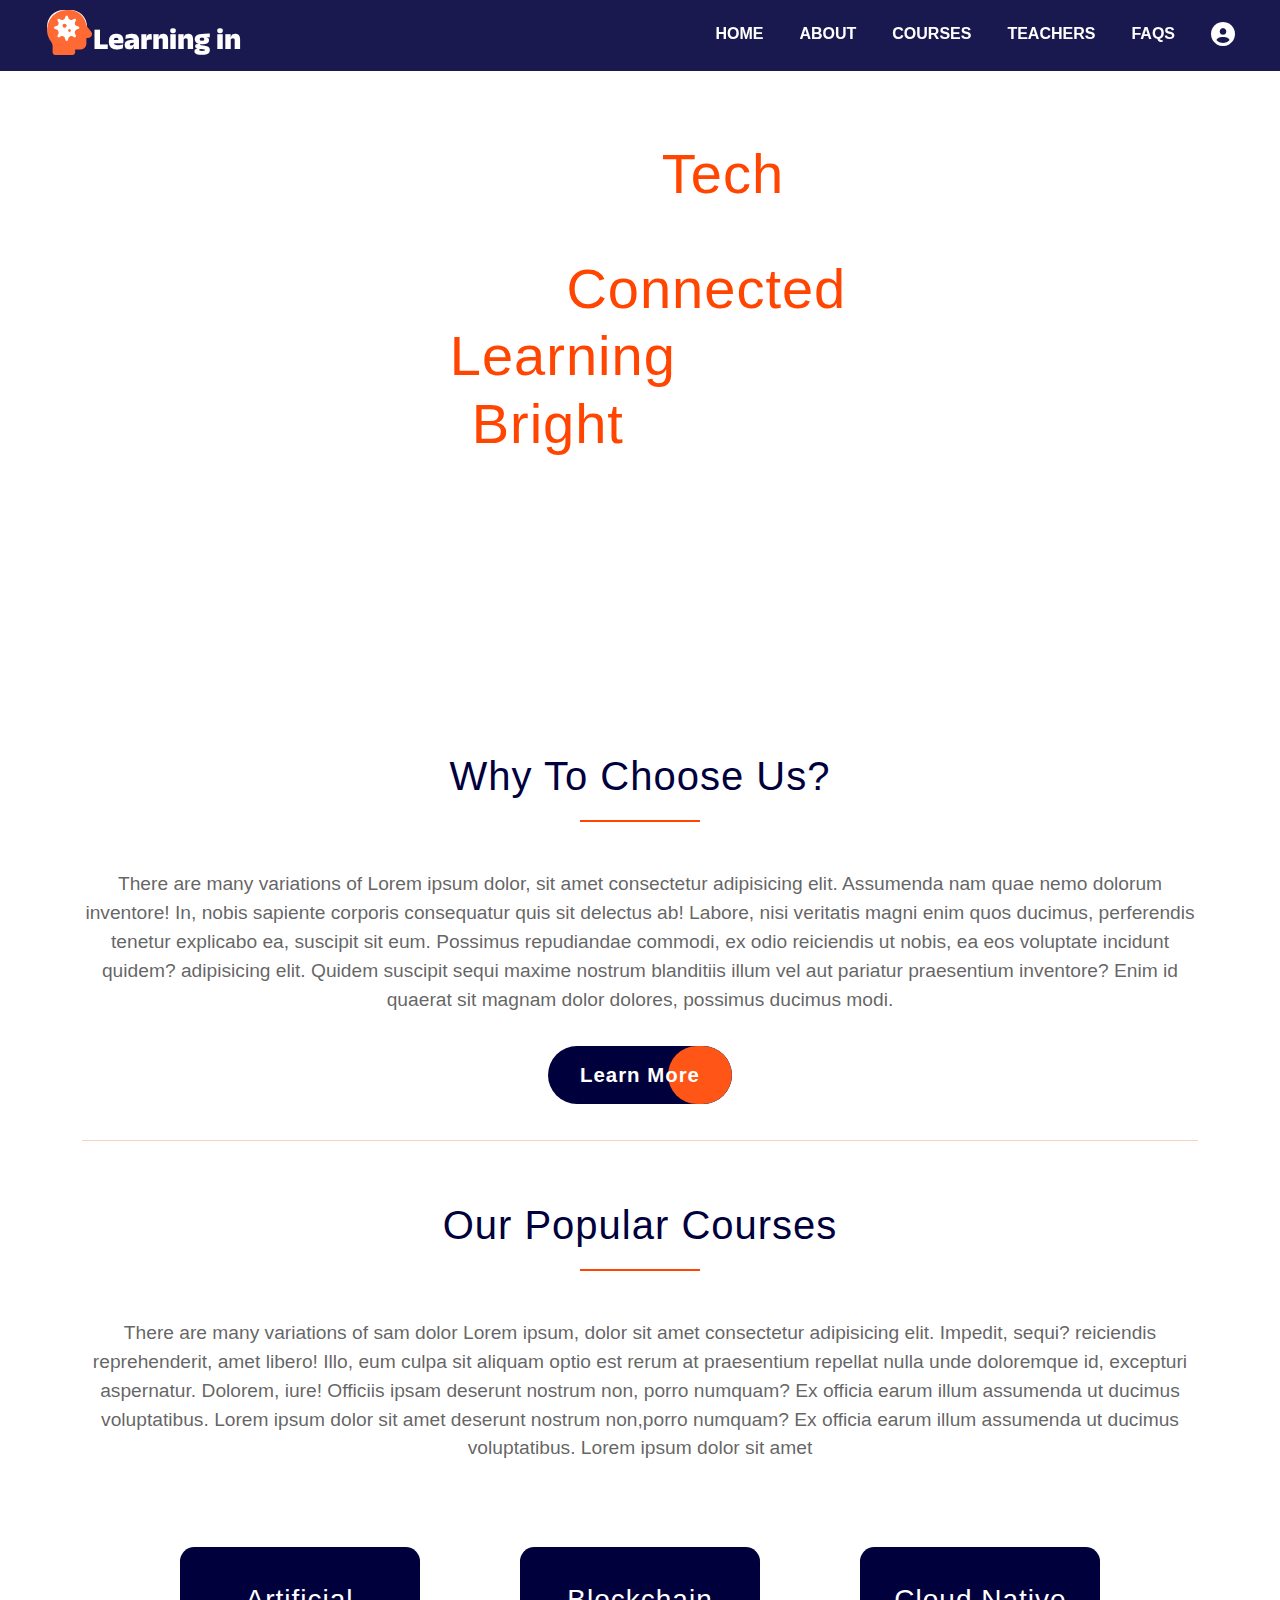
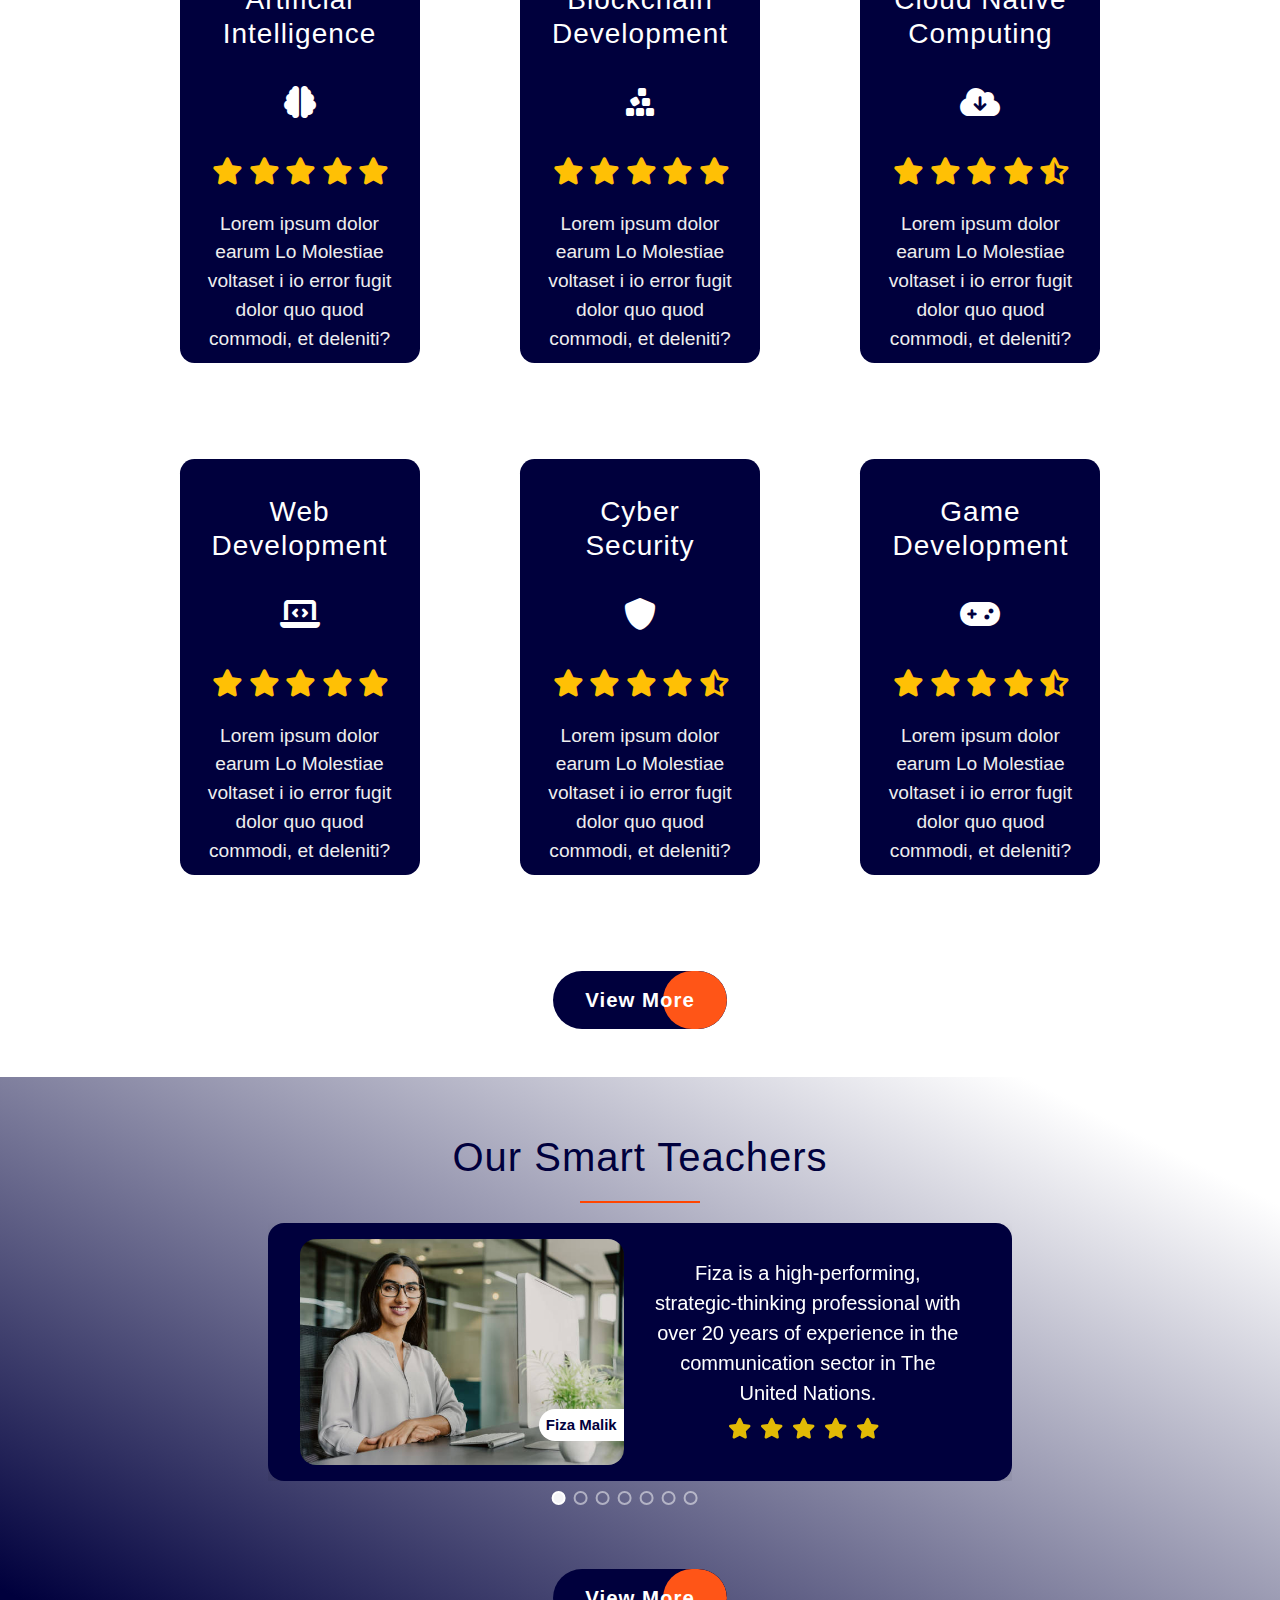
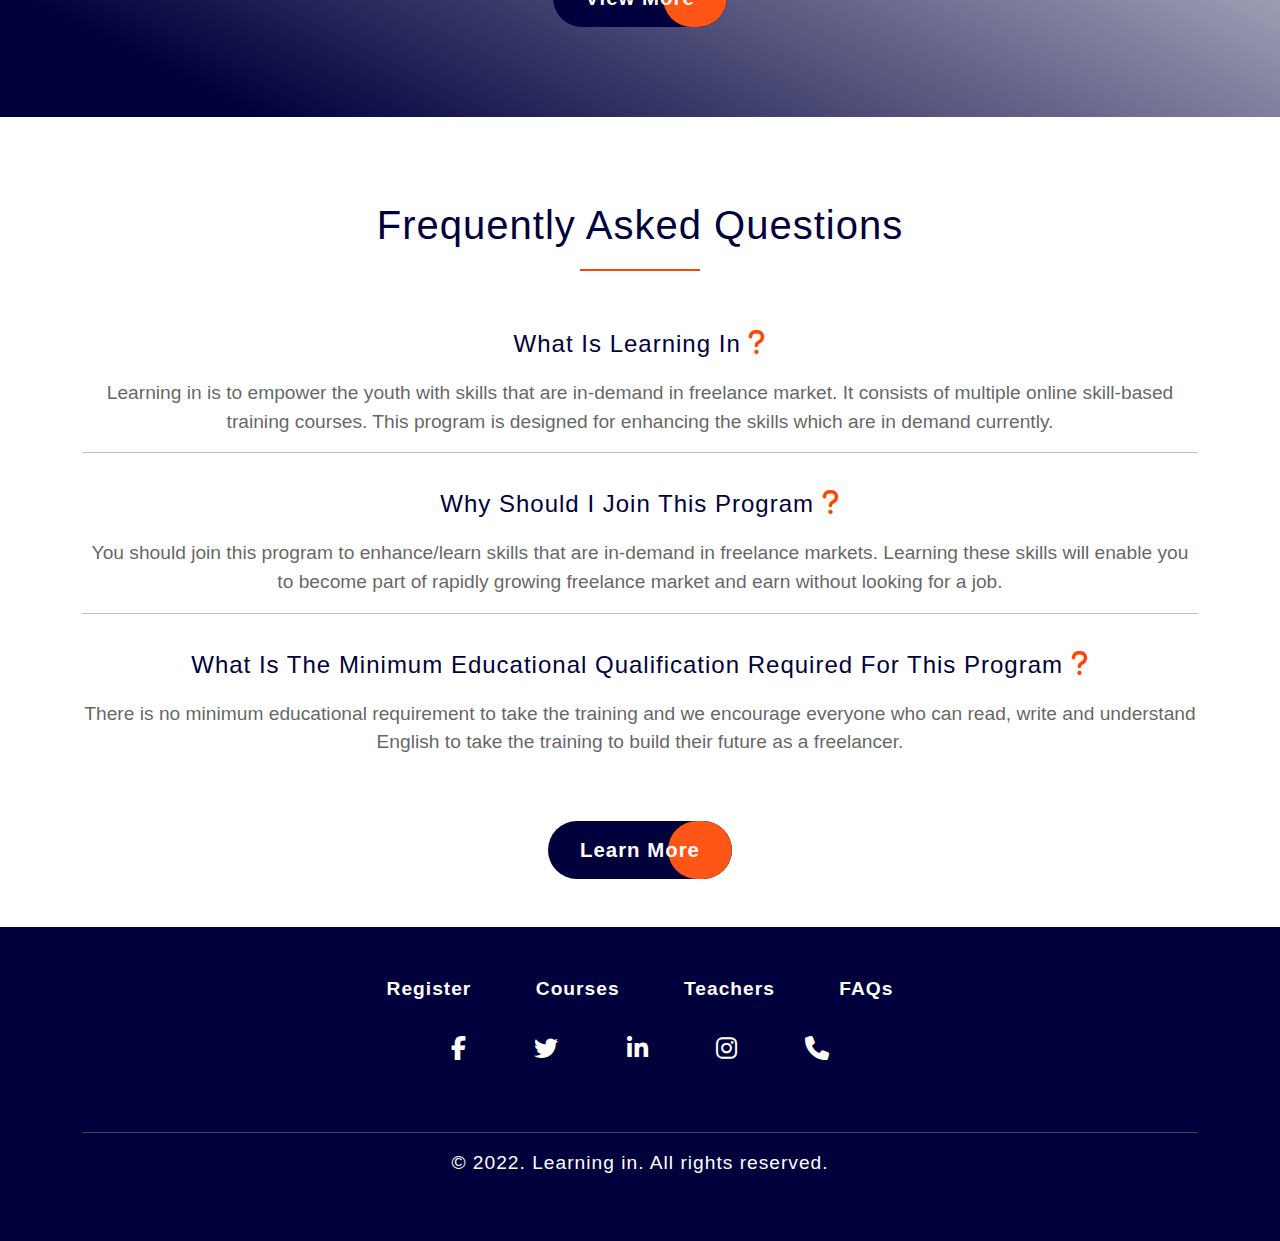
==== commit 929da4eb: "save changes" ====
--- a/index.html
+++ b/index.html
@@ -61,7 +61,7 @@
           <h1 class="text-white my-5 display-4">Stay <b class="color">connected</b><br> get <b
               class="color">learning</b> & make
             a<br> <b class="color">bright</b> future</h1>
-          <a href="#" id="login" class="main-btn">get started</a>
+          <a href="#" class="new-btn">get started</a>
         </div>
       </div>
     </div>
@@ -474,7 +474,7 @@
             aria-label="Slide 7"></button>
         </div>
         <center>
-          <a href="assets/more pages/teachers.html" class="new-btn mt-5 mb-3"><span>view More</span></a>
+          <a href="assets/more pages/teachers.html" class="blue-btn mt-5 mb-3"><span>view More</span></a>
         </center>
       </div>
     </div>
@@ -592,10 +592,10 @@
           <div class="login-signup">
             <span class="text">or Login with
               <br>
-              <a href="https://www.facebook.com" target="_blank"><i class="mx-4 fab fa-facebook-f"
+              <a href="https://www.facebook.com" target="_blank"><i class="mx-3 fab fa-facebook-f"
                 title="Facebook"></i></a>
-                <a href="https://twitter.com" target="_blank"><i class="mx-4 fab fa-twitter" title="Twitter"></i></a>
-                <a href="https://www.instagram.com" target="_blank"><i class="mx-4 fab fa-instagram"
+                <a href="https://twitter.com" target="_blank"><i class="mx-3 fab fa-twitter" title="Twitter"></i></a>
+                <a href="https://www.instagram.com" target="_blank"><i class="mx-3 fab fa-instagram"
                     title="Instagram"></i></a>
             </span>
           </div>
--- a/assets/css/style.css
+++ b/assets/css/style.css
@@ -113,14 +113,14 @@
     display: inline-block;
     border-radius: 3rem;
     color: white;
-    background-color: orangered;
+    background:orangered;
     text-transform: capitalize;
     overflow: hidden;
     z-index: 0;
     position: relative;
     cursor: pointer;
     padding: 0.525rem 1.875rem;
-    font-size: 1.275rem;
+    font-size: 1.5rem;
 }
 
 .main-btn::before {
@@ -153,7 +153,8 @@
     display: inline-block;
     border-radius: 3rem;
     color: white;
-    background-color: rgb(0, 0, 61);
+    background-color: transparent;
+    border: #fff 1px solid;
     text-transform: capitalize;
     overflow: hidden;
     z-index: 0;
@@ -189,7 +190,7 @@
     transition: all .3s ease-out 0s;
 }
 
-.white-btn {
+/* .white-btn {
     display: inline-block;
     border-radius: 2rem;
     color: white;
@@ -213,6 +214,49 @@
     border: #fff solid 5px;
     font-size: 1.675rem;
     background-color: rgb(0, 0, 61);
+} */
+
+.white-btn {
+    position: relative;
+    display: inline-flex;
+    border-radius: 3rem;
+    color: white;
+    background-color: rgb(0, 0, 61);
+    text-transform: capitalize;
+    font-weight: 600;
+    padding: 0.625rem 1.875rem;
+    font-size: 1.375rem;
+    box-shadow: 0px 2px 10px -1px rgb(0, 0, 0 / 19%);
+    overflow: hidden;
+    border: #fff solid 8px;
+    letter-spacing: 1px;
+    transition: all .3s ease-out 0s;
+}
+.white-btn:hover {
+    color: #fff;
+    border: #fff solid 5px;
+    font-size: 1.575rem;
+    padding: 0.625rem 1.475rem
+    /* background-color: rgb(0, 0, 61); */
+} 
+.white-btn span {
+    position: relative;
+    z-index: 1;
+}
+.white-btn::before {
+    content: '';
+    position: absolute;
+    top: 0;
+    right: 0;
+    width: 60px;
+    height: 54px;
+    background: #ff5517;
+    border-radius: 8rem;
+    transition: width 1.2s, height 1.2s;
+}
+.white-btn:hover::before {
+    width: 700px;
+    height: 700px;
 }
 
 .blue-btn {
@@ -224,11 +268,19 @@
     text-transform: capitalize;
     font-weight: 600;
     padding: 0.85rem 2rem;
+    letter-spacing: 1px;
     font-size: 1.275rem;
-    box-shadow: 0px 2px 10px -1px rgb(0, 0, 0 / 19%);
+    /* box-shadow: -5px -5px 15px rgba(212, 212, 212, 0.2)
+    ,15px 15px 15px rgba(0,0,0,0.2); */
     overflow: hidden;
-}
-
+    transition: all .3s ease-out 0s;
+    font-family: Arial, Helvetica, sans-serif;
+}
+.blue-btn:hover{
+    color: #fff;
+    font-size: 1.575rem;
+
+}
 .blue-btn span {
     position: relative;
     z-index: 1;
@@ -241,7 +293,7 @@
     right: 0;
     width: 64px;
     height: 58px;
-    background: #ff6730;
+    background: #ff5517;
     border-radius: 8rem;
     transition: width 1.2s, height 1.2s;
 }
@@ -431,9 +483,9 @@
 }
 
 #teachers .container .carousel-inner .card1 .card1-thumb .teacher-name:hover {
-    padding: 9px 30px;
+    /* padding: 9px 30px; */
     bottom: 2rem;
-    font-size: 22px;
+    font-size: 20px;
     transition: all 0.5s;
 }
 
@@ -697,13 +749,12 @@
 .form .login-signup a i {
     font-size: 1.2rem;
     color: #fff;
-    margin-top: 1rem;
-    padding: 0.2rem;
+    margin-top: 0.5rem;
+    padding: 0.3rem;
 }
 .form .login-signup a i:hover {
     font-size: 1.5rem;
-    color: rgb(0, 0, 61, 0.9);
-    background-color: #fff;
+    background-color: orangered;
     border-radius: 3rem;
 }
 form span.main-btn{
@@ -805,14 +856,14 @@
     }
 
     #teachers .container .carousel-inner .card1 .card1-thumb .teacher-name {
-        padding: 1px 5px;
-        font-size: 12px;
+        padding: 5px 10px;
+        font-size: 15px;
     }
 
     #teachers .container .carousel-inner .card1 .card1-thumb .teacher-name:hover {
-        padding: 2px 10px;
+        /* padding: 5px 12px; */
         bottom: 1rem;
-        font-size: 15px;
+        font-size: 20px;
         transition: all 0.5s;
     }
 
@@ -826,8 +877,8 @@
     }
 
     #teachers .container .carousel-inner .card1 .card1-body .review {
-        font-size: 15px;
-        line-height: 20px;
+        font-size: 20px;
+        line-height: 30px;
     }
 
     #teachers .container .carousel-indicators {
@@ -881,8 +932,15 @@
     }
 
     #teachers .container .carousel-inner .card1 .card1-thumb .teacher-name {
-        padding: 2px 10px;
+        padding: 5px 7px;
         font-size: 15px;
+    }
+
+    #teachers .container .carousel-inner .card1 .card1-thumb .teacher-name:hover {
+        /* padding: 5px 12px; */
+        bottom: 1rem;
+        font-size: 20px;
+        transition: all 0.5s;
     }
 
     #teachers .container .carousel-inner .card1 .card1-body {
@@ -895,7 +953,7 @@
     }
 
     #teachers .container .carousel-inner .card1 .card1-body .review {
-        font-size: 15px;
+        font-size: 20px;
         line-height: 30px;
     }
 
@@ -971,7 +1029,7 @@
     }
 
     #teachers .container .carousel-inner .card1 .card1-body .review {
-        font-size: 22px;
+        font-size: 20px;
         line-height: 30px;
     }
 
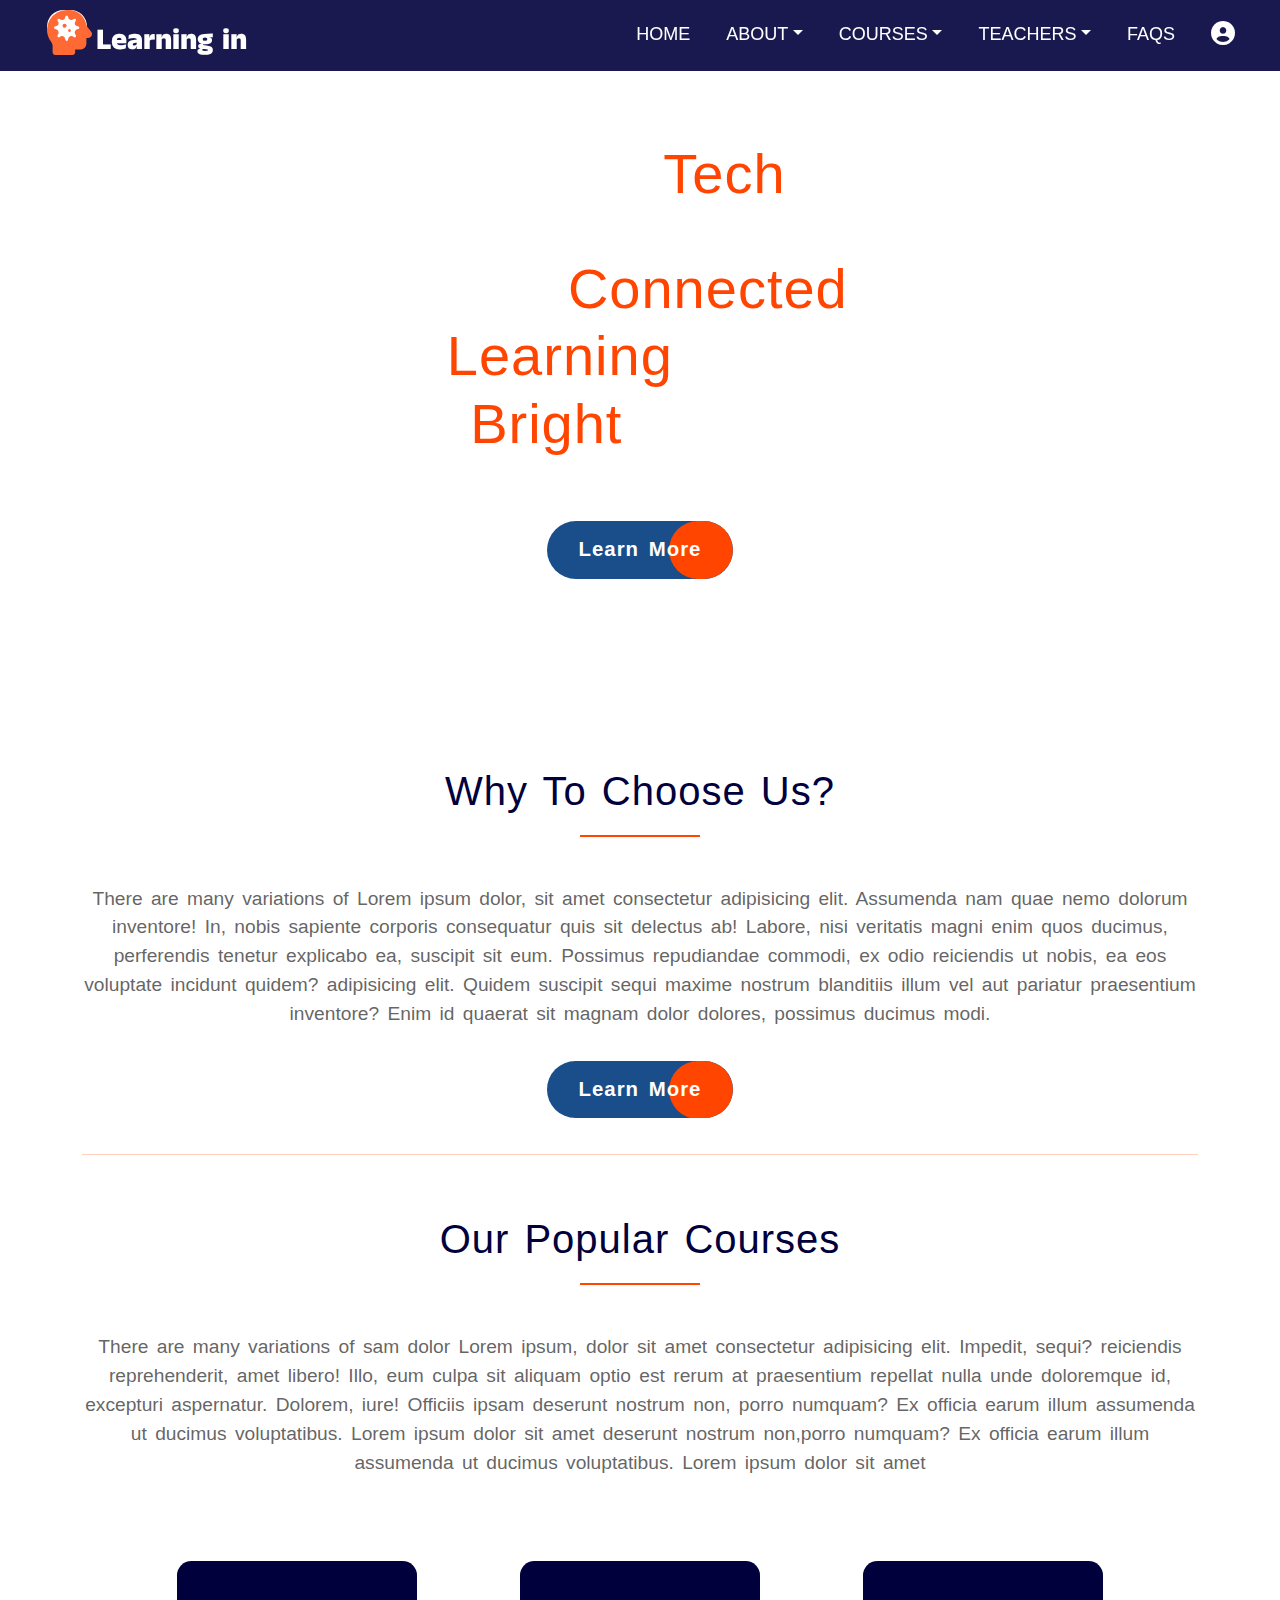
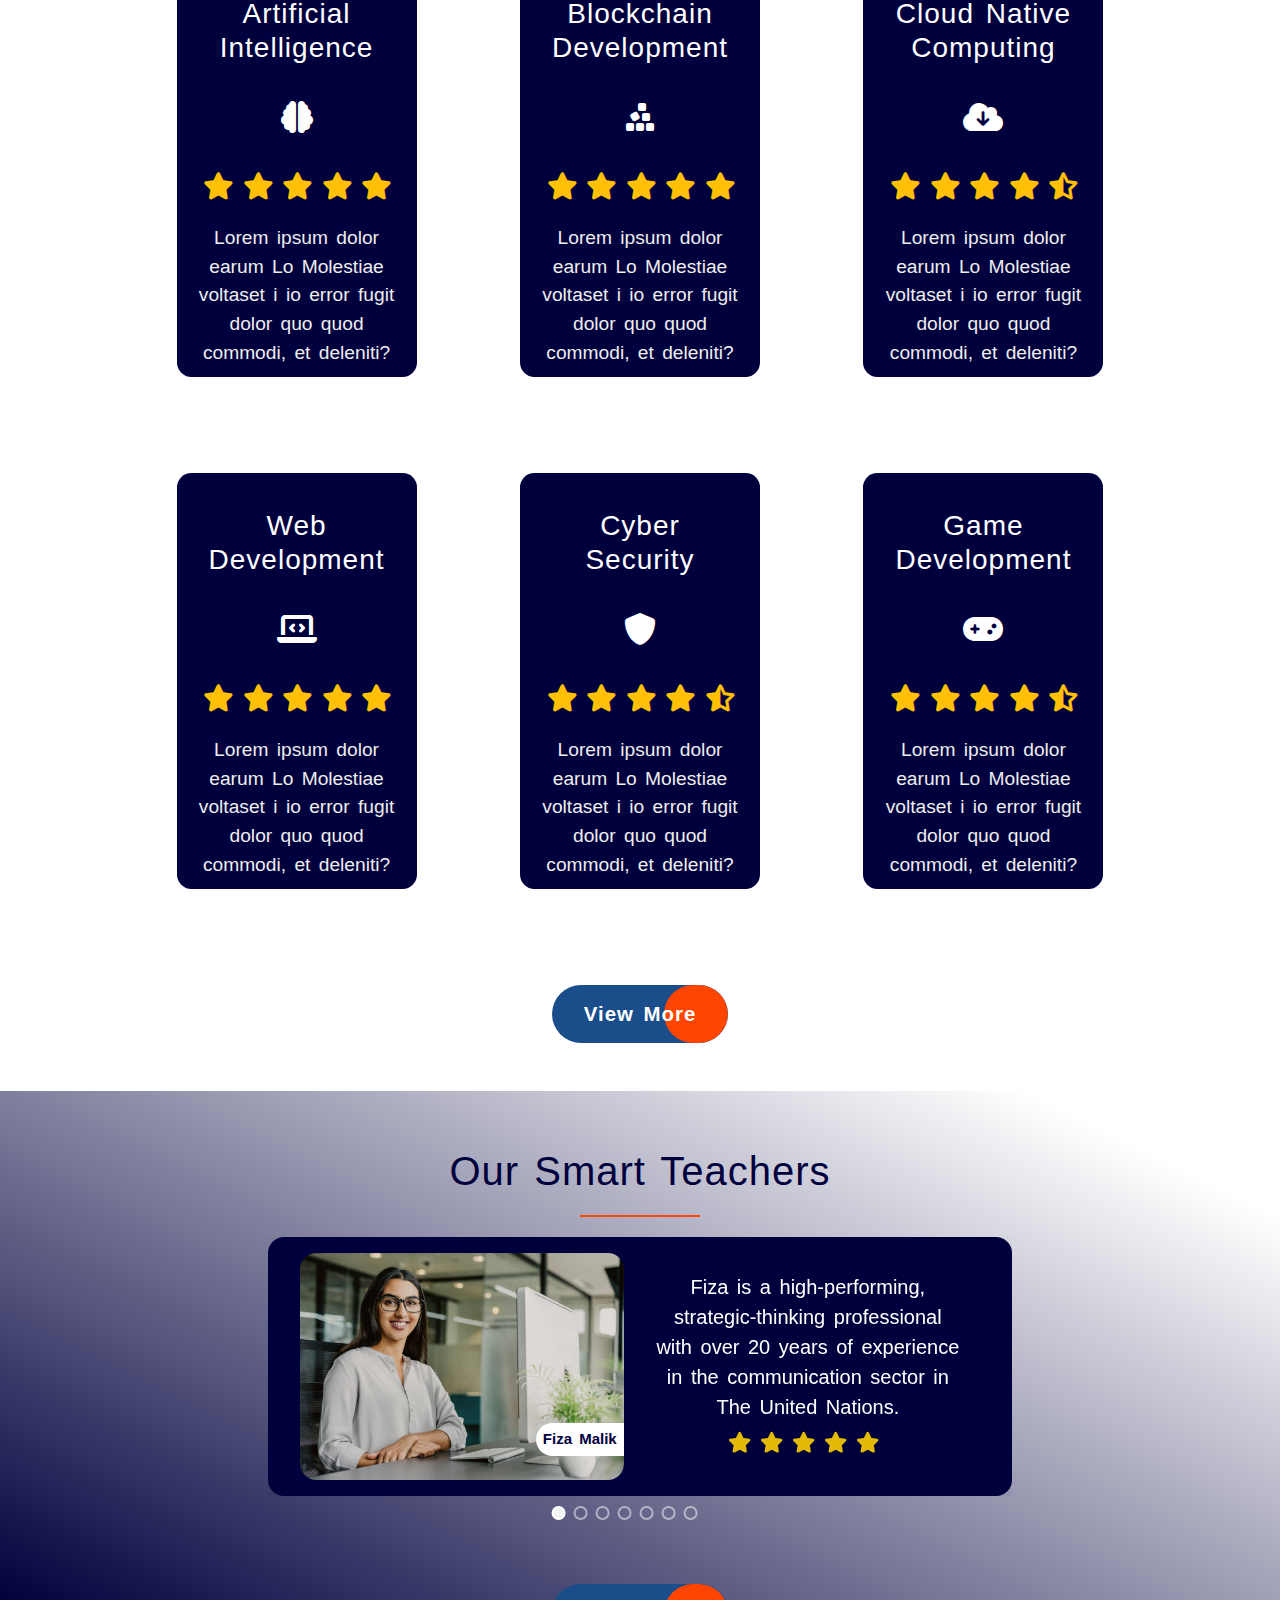
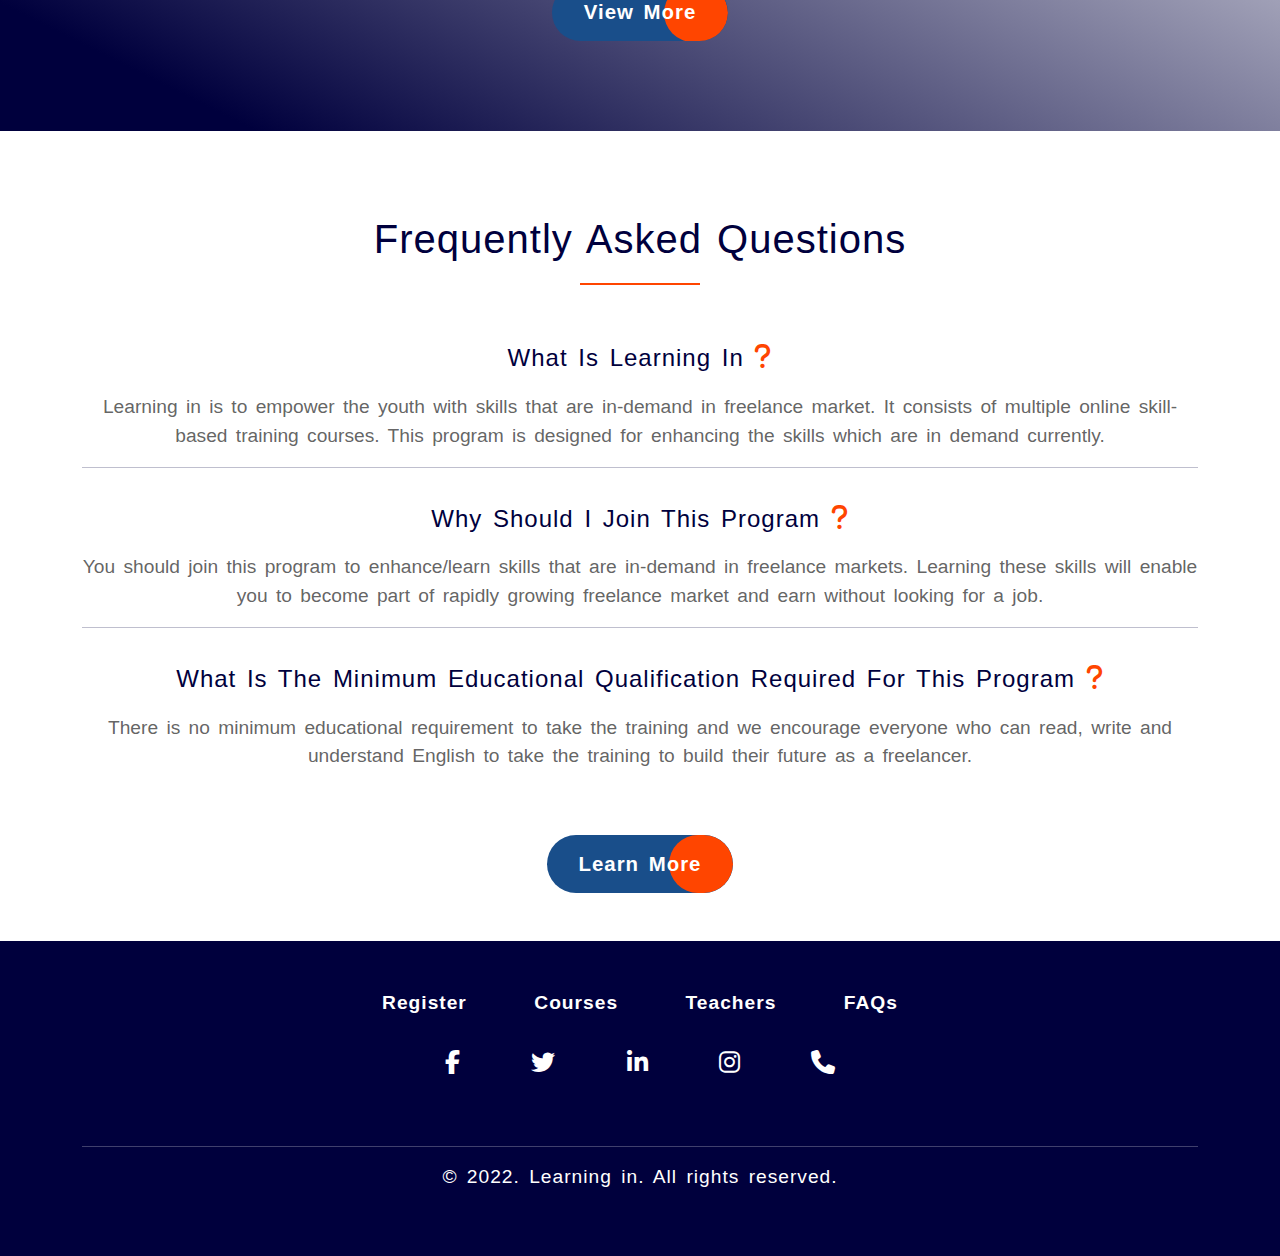
==== commit 0e572d47: "save changes" ====
--- a/index.html
+++ b/index.html
@@ -31,14 +31,51 @@
             <li class="nav-item">
               <a class="nav-link" href="#">Home</a>
             </li>
-            <li class="nav-item">
-              <a class="nav-link" href="assets/more pages/about.html">about</a>
+            <li class="nav-item dropdown">
+              <a class="nav-link dropdown-toggle" href="assets/more pages/about.html"
+                data-bs-toggle="dropdown">about</a>
+              <!-- <ul class="dropdown-menu"> -->
+                <!-- <li class="dropend"><a class="dropdown-item dropdown-toggle" href="#" data-bs-toggle="dropdown">Why To Choose us</a> -->
+                  <ul class="dropdown-menu">
+                    <li><a class="dropdown-item" href="#">Trending Tech Skills</a></li>
+                    <li><a class="dropdown-item" href="#">Online Courses</a></li>
+                    <li><a class="dropdown-item" href="#">Students Reviews</a></li>
+                  </ul>
+                <!-- </li> -->
+              <!-- </ul> -->
             </li>
-            <li class="nav-item">
-              <a class="nav-link" href="assets/more pages/courses.html">courses</a>
+            <li class="nav-item dropdown">
+              <a class="nav-link dropdown-toggle" href="assets/more pages/courses.html"
+                data-bs-toggle="dropdown">courses</a>
+              <ul class="dropdown-menu">
+                <li><a class="dropdown-item" href="artificialIntelligence">Artificial Intelligence</a></li>
+                <li><a class="dropdown-item" href="#blockchainDevelopment">Blockchain Development</a></li>
+                <li><a class="dropdown-item" href="#cloudNativeComputing">Cloud Native Computing</a></li>
+                <li><a class="dropdown-item" href="#webDevelopment">Web Development</a></li>
+                <li><a class="dropdown-item" href="#cyberSecurity">Cyber Security</a></li>
+                <li><a class="dropdown-item" href="#gameDevelopment">Game Development</a></li>
+                <li><a class="dropdown-item" href="#php">PHP</a></li>
+                <li><a class="dropdown-item" href="#python">Python</a></li>
+                <li><a class="dropdown-item" href="#networking">Networking</a></li>
+                <li><a class="dropdown-item" href="#dataScience">Data Science</a></li>
+                <li><a class="dropdown-item" href="#internetOfThings">Internet Of Things</a></li>
+                <li><a class="dropdown-item" href="#mobileApplicationDevelopment">Mobile Apps Development</a></li>
+                <li><a class="dropdown-item" href="#frontendDevelopment">Frontend Development</a></li>
+                <li><a class="dropdown-item" href="#backendDevelopment">Backend Development</a></li>
+              </ul>
             </li>
-            <li class="nav-item">
-              <a class="nav-link" href="assets/more pages/teachers.html">teachers</a>
+            <li class="nav-item dropdown">
+              <a class="nav-link dropdown-toggle" href="assets/more pages/teachers.html"
+                data-bs-toggle="dropdown">teachers</a>
+              <ul class="dropdown-menu">
+                <li><a class="dropdown-item" href="#fizamalik">Fiza Malik</a></li>
+                <li><a class="dropdown-item" href="#aamir">Aamir</a></li>
+                <li><a class="dropdown-item" href="#abdulRehman">Abdul Rehman</a></li>
+                <li><a class="dropdown-item" href="#bushraJamil">Bushra Jamil</a></li>
+                <li><a class="dropdown-item" href="#imranBader">Imran Bader</a></li>
+                <li><a class="dropdown-item" href="#nomanSaleem">Noman Saleem</a></li>
+                <li><a class="dropdown-item" href="#Neha">Neha</a></li>
+              </ul>
             </li>
             <li class="nav-item">
               <a class="nav-link" href="assets/more pages/faqs.html">FAQs</a>
@@ -61,7 +98,8 @@
           <h1 class="text-white my-5 display-4">Stay <b class="color">connected</b><br> get <b
               class="color">learning</b> & make
             a<br> <b class="color">bright</b> future</h1>
-          <a href="#" class="new-btn">get started</a>
+            <a href="assets/more pages/about.html" class="blue-btn mt-3"><span class="color2">Learn More</span></a>
+
         </div>
       </div>
     </div>
@@ -101,7 +139,8 @@
             sequi? reiciendis reprehenderit, amet libero! Illo, eum culpa sit aliquam optio est rerum at praesentium
             repellat nulla unde doloremque id, excepturi aspernatur. Dolorem, iure! Officiis ipsam deserunt nostrum non,
             porro numquam? Ex officia earum illum assumenda ut ducimus voluptatibus. Lorem ipsum dolor sit amet deserunt
-            nostrum non,porro numquam? Ex officia earum illum assumenda ut ducimus voluptatibus. Lorem ipsum dolor sit amet
+            nostrum non,porro numquam? Ex officia earum illum assumenda ut ducimus voluptatibus. Lorem ipsum dolor sit
+            amet
           </p>
         </div>
       </div>
@@ -549,7 +588,7 @@
               </div>
               <a href="#" class="text">Forgot password?</a>
             </div>
-            <span class="main-btn login-button"  onclick="checkLoginFields('email1','password1')">Login Now</span>
+            <span class="main-btn login-button" onclick="checkLoginFields('email1','password1')">Login Now</span>
           </form>
           <div class="login-signup">
             <span class="text">Not a member?
@@ -587,16 +626,17 @@
                 <label for="logCheck" class="text">Remember me</label>
               </div>
             </div>
-            <span class="main-btn signup-button" onclick="checkFields('name','email','password','confirmPassword')">Login Now</span>
+            <span class="main-btn signup-button"
+              onclick="checkFields('name','email','password','confirmPassword')">Login Now</span>
           </form>
           <div class="login-signup">
             <span class="text">or Login with
               <br>
               <a href="https://www.facebook.com" target="_blank"><i class="mx-3 fab fa-facebook-f"
-                title="Facebook"></i></a>
-                <a href="https://twitter.com" target="_blank"><i class="mx-3 fab fa-twitter" title="Twitter"></i></a>
-                <a href="https://www.instagram.com" target="_blank"><i class="mx-3 fab fa-instagram"
-                    title="Instagram"></i></a>
+                  title="Facebook"></i></a>
+              <a href="https://twitter.com" target="_blank"><i class="mx-3 fab fa-twitter" title="Twitter"></i></a>
+              <a href="https://www.instagram.com" target="_blank"><i class="mx-3 fab fa-instagram"
+                  title="Instagram"></i></a>
             </span>
           </div>
         </div>
@@ -604,10 +644,10 @@
       </div>
     </div>
     <div class="login-message text-center">
-      Congratulations<b class="color"> ! </b><br> You are Successfully Logged in. 
+      Congratulations<b class="color"> ! </b><br> You are Successfully Logged in.
     </div>
     <div class="signup-message text-center">
-      Congratulations<b class="color"> ! </b><br> You are member now. 
+      Congratulations<b class="color"> ! </b><br> You are member now.
     </div>
   </div>
   <!-- login section ends -->
@@ -643,10 +683,10 @@
             </div>
           </div>
           <div class="position-relative">
-           
+
             <div class="position-absolute top-50 start-100 translate-middle">
               <a href="#">
-                
+
               </a>
 
             </div>
--- a/assets/css/style.css
+++ b/assets/css/style.css
@@ -8,6 +8,7 @@
     font-family: sans-serif;
     box-sizing: border-box;
     height: 100%;
+    word-spacing: 3px;
 }
 
 ::-webkit-scrollbar {
@@ -38,20 +39,24 @@
     color: white;
     margin-right: 20px;
     text-align: center;
-    font-weight: 600;
+    /* font-weight: 600; */
+    font-size: 18px;
 }
 
 .nav-link:hover {
     color: white;
-    text-decoration: overline;
-    text-decoration-color: orangered;
+    /* text-decoration: overline; */
+    /* text-decoration-color: orangered; */
+    transition: all .2s ease-out 0s;
+    font-size: 25px;
+    color: #ff6128;
 }
 
 .nav-link:focus {
-    text-decoration: underline;
-    text-underline-offset: 5px;
-    text-decoration-color: orangered;
-    color: #fff;
+    /* text-decoration: underline; */
+    /* text-underline-offset: 5px; */
+    /* text-decoration-color: orangered; */
+    color: #ff6128;
 }
 
 .navbar-brand, .navbar-brand:hover, .navbar-brand:focus {
@@ -60,7 +65,27 @@
     font-size: 30px;
     font-family: 'Anek Latin';
 }
-
+.dropdown:hover .dropdown-menu{
+    display: block;
+}
+.dropdown-menu{
+    background-color: rgb(0, 0, 61);
+    width: 280px;
+}
+.dropdown-item{
+    color: #fff;
+    font-size: 20px;
+}
+.dropdown-item:hover,.dropdown-item:focus,.dropend:hover,.dropend:focus{
+    color: #ff6128;
+    background-color: rgb(0, 0, 61);
+}
+/* .dropdown-menu .dropend .dropdown-menu{
+    display: none;
+}
+.dropdown-menu:hover .dropend:hover .dropdown-menu{
+    display: block;
+} */
 .logo {
     font-weight: 600;
     font-size: 45px;
@@ -153,8 +178,11 @@
     display: inline-block;
     border-radius: 3rem;
     color: white;
-    background-color: transparent;
-    border: #fff 1px solid;
+    background-color:#ff4500;
+    /* border: #fff 1px solid; */
+        box-shadow: -5px -5px 15px rgba(224, 224, 224, 0.2)
+    ,15px 15px 15px rgba(114, 113, 113, 0.2);
+    transition: all .3s ease-out 0s;
     text-transform: capitalize;
     overflow: hidden;
     z-index: 0;
@@ -264,14 +292,12 @@
     display: inline-flex;
     border-radius: 3rem;
     color: white;
-    background-color: rgb(0, 0, 61);
+    background-color: rgb(25, 78, 138);
     text-transform: capitalize;
     font-weight: 600;
     padding: 0.85rem 2rem;
     letter-spacing: 1px;
     font-size: 1.275rem;
-    /* box-shadow: -5px -5px 15px rgba(212, 212, 212, 0.2)
-    ,15px 15px 15px rgba(0,0,0,0.2); */
     overflow: hidden;
     transition: all .3s ease-out 0s;
     font-family: Arial, Helvetica, sans-serif;
@@ -293,7 +319,7 @@
     right: 0;
     width: 64px;
     height: 58px;
-    background: #ff5517;
+    background: orangered;
     border-radius: 8rem;
     transition: width 1.2s, height 1.2s;
 }
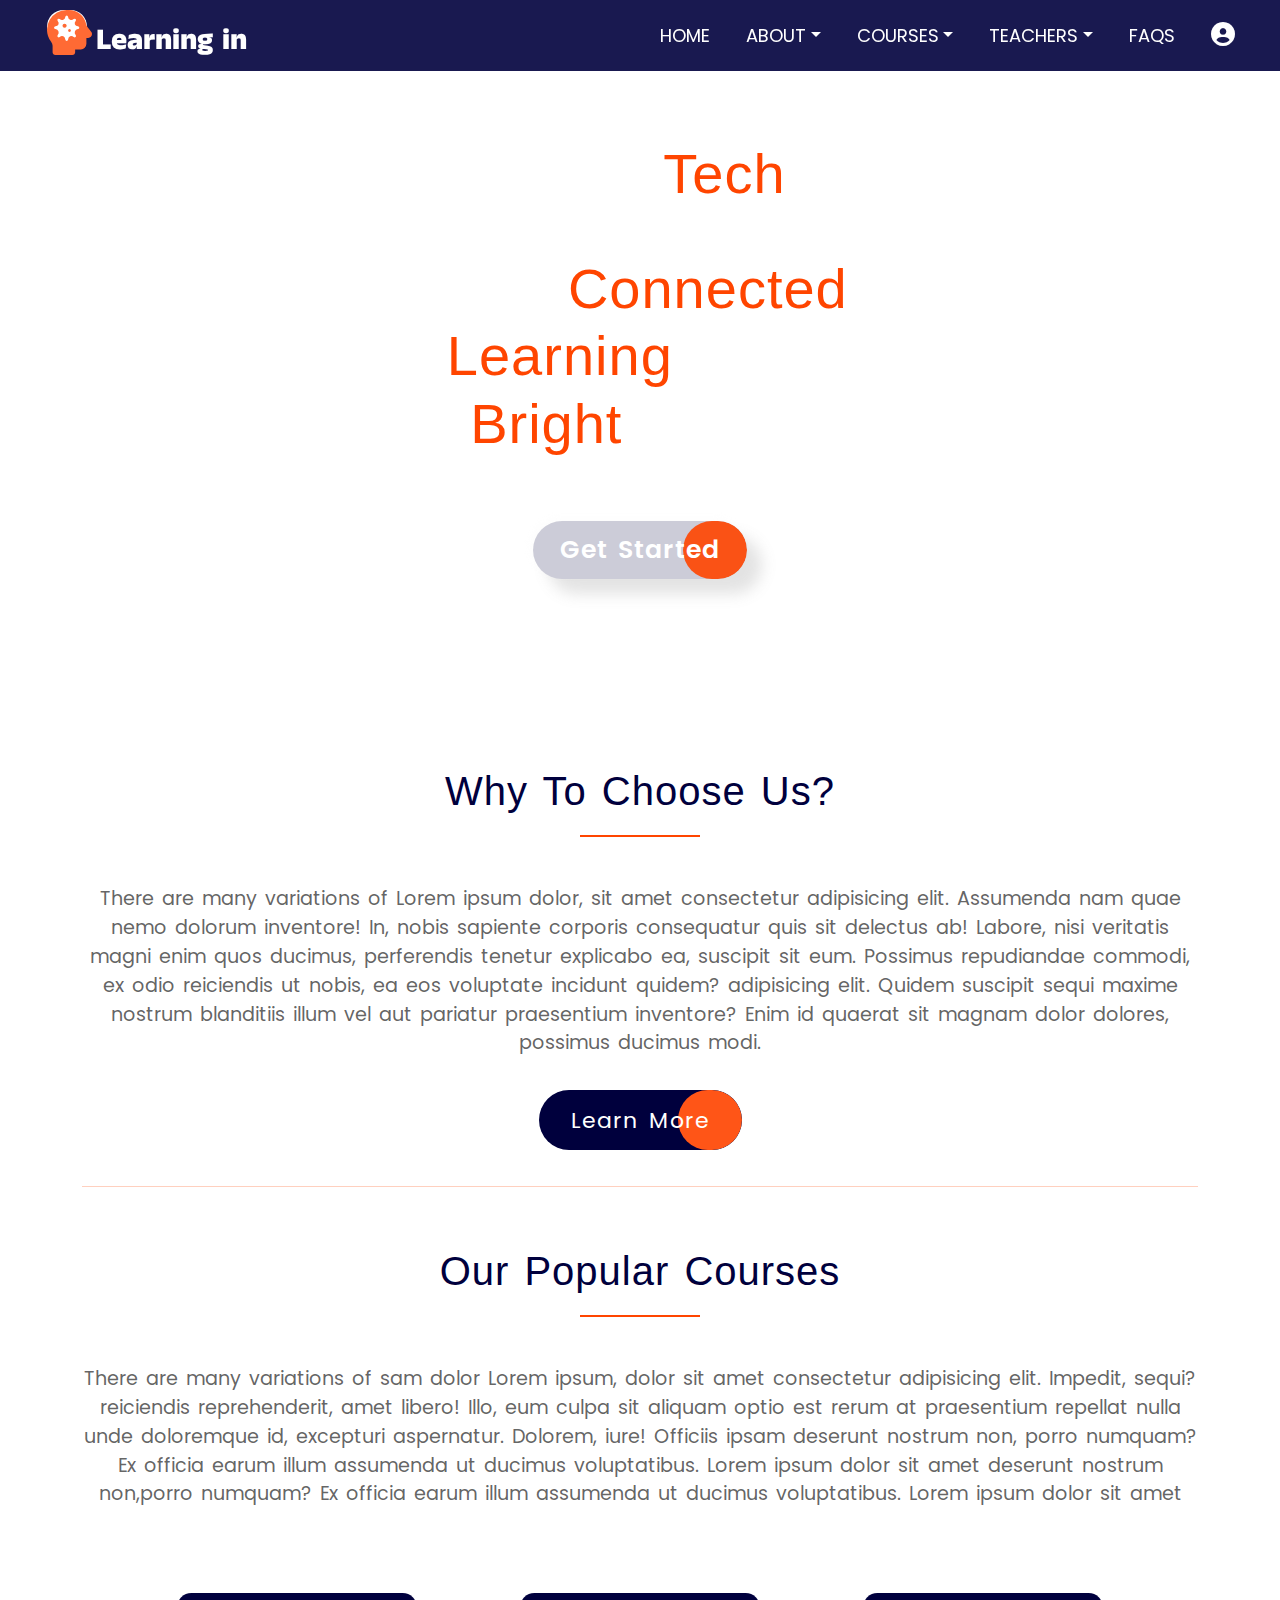
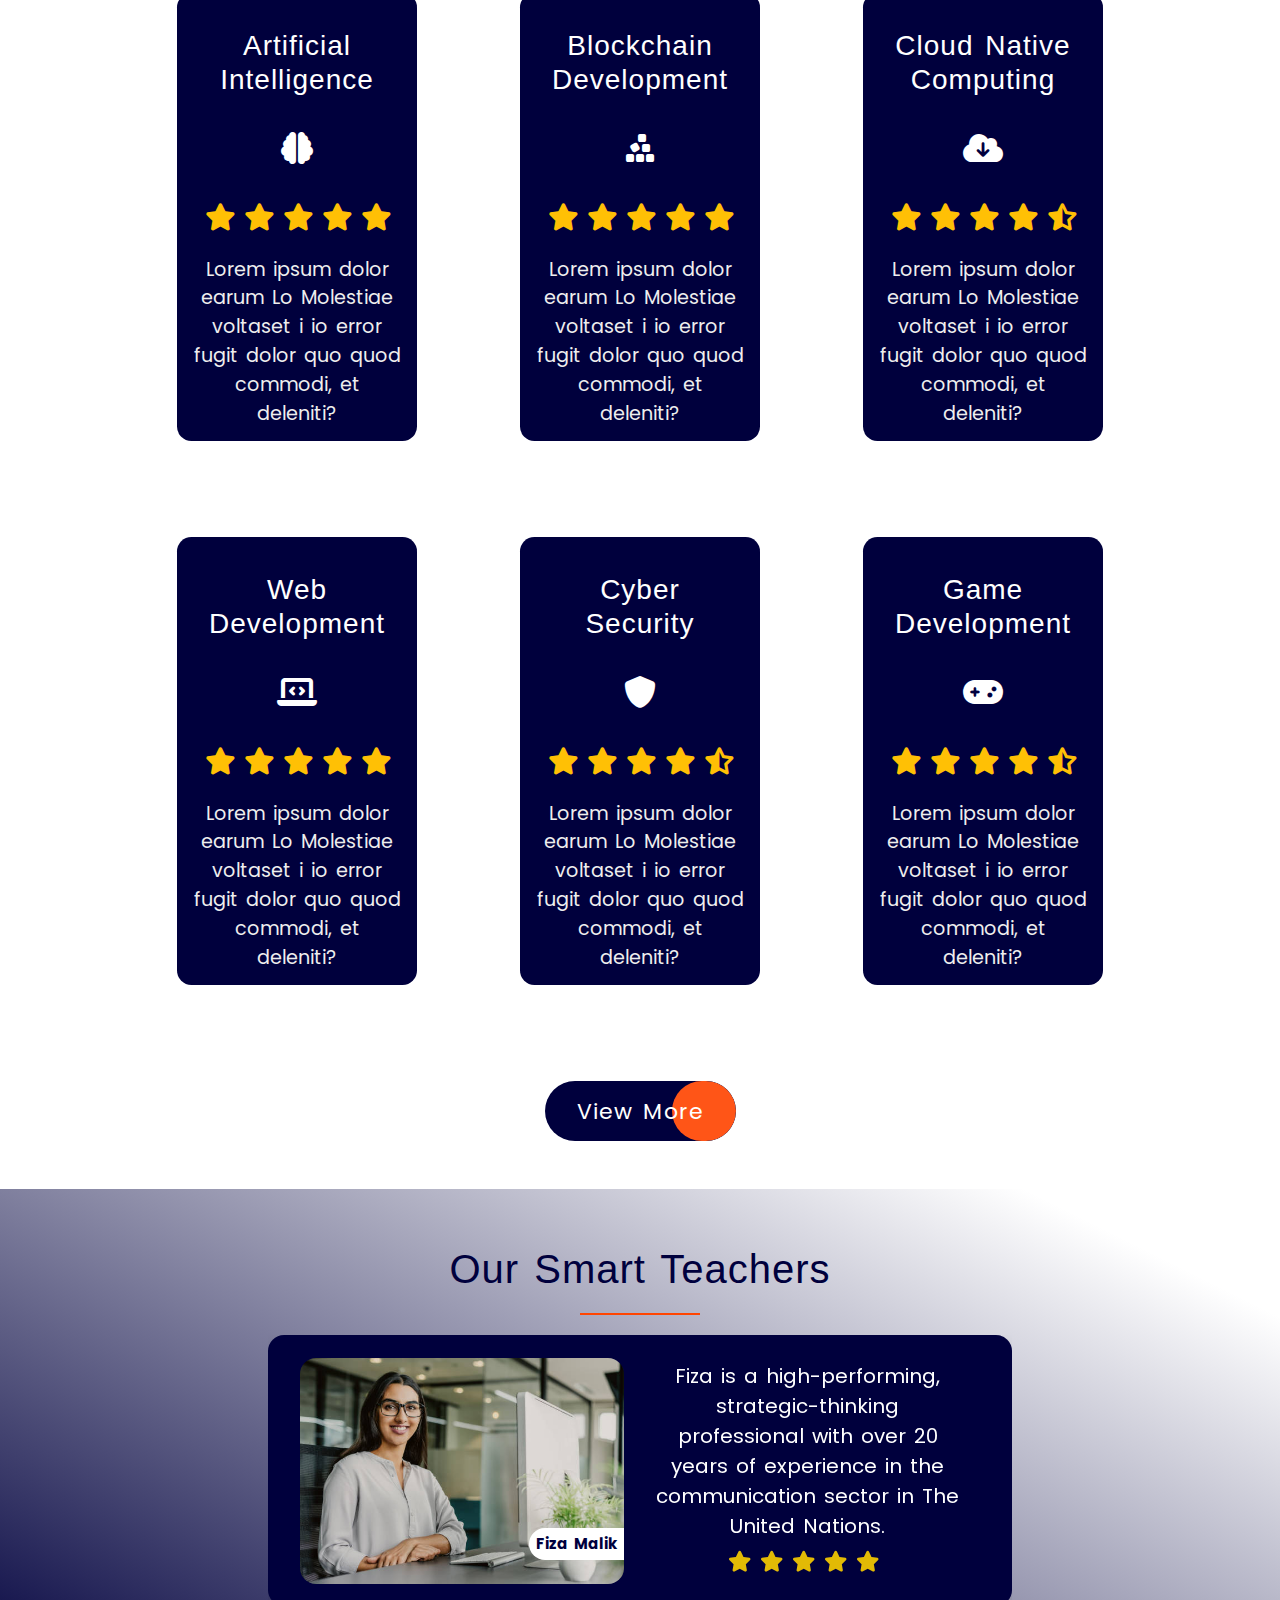
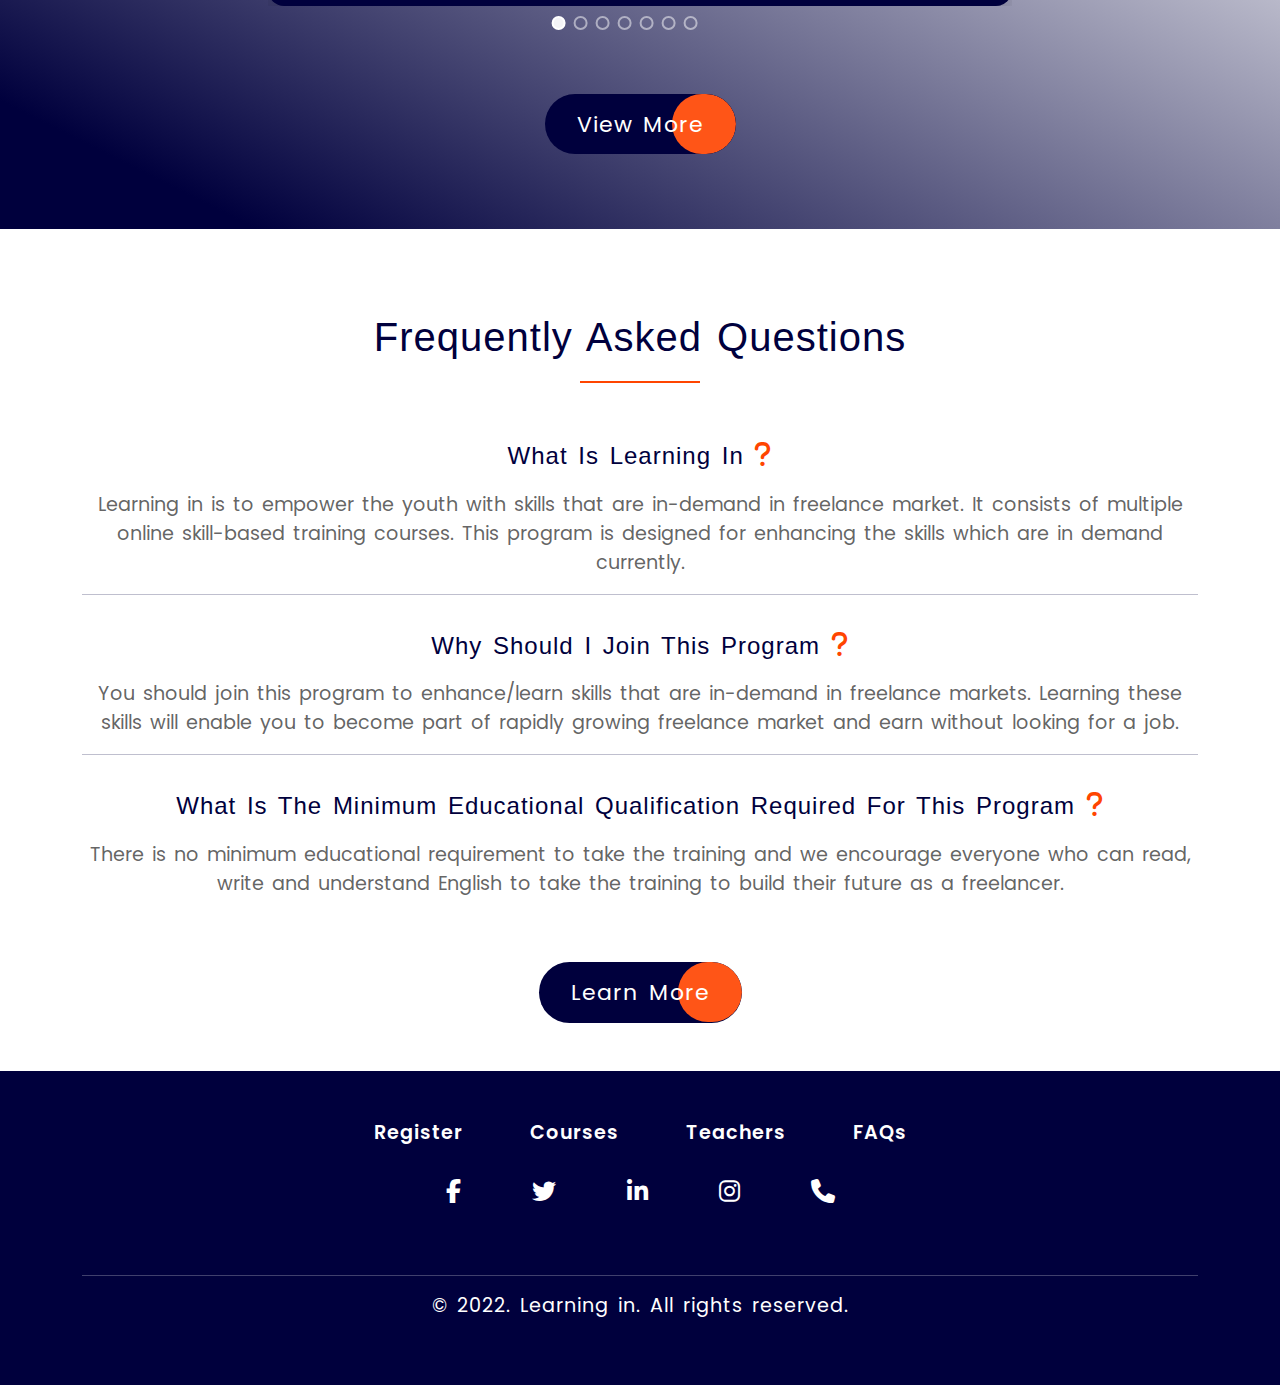
==== commit 9bb5abc9: "save changes" ====
--- a/index.html
+++ b/index.html
@@ -37,9 +37,9 @@
               <!-- <ul class="dropdown-menu"> -->
                 <!-- <li class="dropend"><a class="dropdown-item dropdown-toggle" href="#" data-bs-toggle="dropdown">Why To Choose us</a> -->
                   <ul class="dropdown-menu">
-                    <li><a class="dropdown-item" href="#">Trending Tech Skills</a></li>
-                    <li><a class="dropdown-item" href="#">Online Courses</a></li>
-                    <li><a class="dropdown-item" href="#">Students Reviews</a></li>
+                    <li><a class="dropdown-item" href="assets/more pages/about.html#trendingTechSkills">Trending Tech Skills</a></li>
+                    <li><a class="dropdown-item" href="assets/more pages/about.html#onlineCourses">Online Courses</a></li>
+                    <li><a class="dropdown-item" href="assets/more pages/about.html#studentReviews">Students Reviews</a></li>
                   </ul>
                 <!-- </li> -->
               <!-- </ul> -->
@@ -48,20 +48,20 @@
               <a class="nav-link dropdown-toggle" href="assets/more pages/courses.html"
                 data-bs-toggle="dropdown">courses</a>
               <ul class="dropdown-menu">
-                <li><a class="dropdown-item" href="artificialIntelligence">Artificial Intelligence</a></li>
-                <li><a class="dropdown-item" href="#blockchainDevelopment">Blockchain Development</a></li>
-                <li><a class="dropdown-item" href="#cloudNativeComputing">Cloud Native Computing</a></li>
-                <li><a class="dropdown-item" href="#webDevelopment">Web Development</a></li>
-                <li><a class="dropdown-item" href="#cyberSecurity">Cyber Security</a></li>
-                <li><a class="dropdown-item" href="#gameDevelopment">Game Development</a></li>
-                <li><a class="dropdown-item" href="#php">PHP</a></li>
-                <li><a class="dropdown-item" href="#python">Python</a></li>
-                <li><a class="dropdown-item" href="#networking">Networking</a></li>
-                <li><a class="dropdown-item" href="#dataScience">Data Science</a></li>
-                <li><a class="dropdown-item" href="#internetOfThings">Internet Of Things</a></li>
-                <li><a class="dropdown-item" href="#mobileApplicationDevelopment">Mobile Apps Development</a></li>
-                <li><a class="dropdown-item" href="#frontendDevelopment">Frontend Development</a></li>
-                <li><a class="dropdown-item" href="#backendDevelopment">Backend Development</a></li>
+                <li><a class="dropdown-item" href="assets/more pages/courses.html#artificialIntelligence">Artificial Intelligence</a></li>
+                <li><a class="dropdown-item" href="assets/more pages/courses.html#blockchainDevelopment">Blockchain Development</a></li>
+                <li><a class="dropdown-item" href="assets/more pages/courses.html#cloudNativeComputing">Cloud Native Computing</a></li>
+                <li><a class="dropdown-item" href="assets/more pages/courses.html#webDevelopment">Web Development</a></li>
+                <li><a class="dropdown-item" href="assets/more pages/courses.html#cyberSecurity">Cyber Security</a></li>
+                <li><a class="dropdown-item" href="assets/more pages/courses.html#gameDevelopment">Game Development</a></li>
+                <li><a class="dropdown-item" href="assets/more pages/courses.html#php">PHP</a></li>
+                <li><a class="dropdown-item" href="assets/more pages/courses.html#python">Python</a></li>
+                <li><a class="dropdown-item" href="assets/more pages/courses.html#networking">Networking</a></li>
+                <li><a class="dropdown-item" href="assets/more pages/courses.html#dataScience">Data Science</a></li>
+                <li><a class="dropdown-item" href="assets/more pages/courses.html#internetOfThings">Internet Of Things</a></li>
+                <li><a class="dropdown-item" href="assets/more pages/courses.html#mobileApplicationDevelopment">Mobile Apps Development</a></li>
+                <li><a class="dropdown-item" href="assets/more pages/courses.html#frontendDevelopment">Frontend Development</a></li>
+                <li><a class="dropdown-item" href="assets/more pages/courses.html#backendDevelopment">Backend Development</a></li>
               </ul>
             </li>
             <li class="nav-item dropdown">
@@ -98,7 +98,7 @@
           <h1 class="text-white my-5 display-4">Stay <b class="color">connected</b><br> get <b
               class="color">learning</b> & make
             a<br> <b class="color">bright</b> future</h1>
-            <a href="assets/more pages/about.html" class="blue-btn mt-3"><span class="color2">Learn More</span></a>
+            <a href="assets/more pages/about.html" class="new-btn mt-3"><span class="color2">get started </span></a>
 
         </div>
       </div>
--- a/assets/css/style.css
+++ b/assets/css/style.css
@@ -1,11 +1,12 @@
 @import url('https://fonts.googleapis.com/css2?family=ABeeZee&display=swap');
 @import url('https://fonts.googleapis.com/css2?family=Anek+Latin:wght@600&display=swap');
 @import url('https://fonts.googleapis.com/css2?family=Poppins:wght@300;400;500;600;700&display=swap');
+@import url('https://fonts.googleapis.com/css2?family=Poppins&display=swap');
 
 body {
     margin: 0;
     padding: 0;
-    font-family: sans-serif;
+    font-family: 'Poppins', sans-serif;
     box-sizing: border-box;
     height: 100%;
     word-spacing: 3px;
@@ -58,7 +59,6 @@
     /* text-decoration-color: orangered; */
     color: #ff6128;
 }
-
 .navbar-brand, .navbar-brand:hover, .navbar-brand:focus {
     color: white;
     font-weight: 800;
@@ -173,15 +173,56 @@
     -moz-transition: all .3s ease-out 0s;
     transition: all .3s ease-out 0s;
 }
-
+.blue-btn {
+    position: relative;
+    display: inline-flex;
+    border-radius: 3rem;
+    color: white;
+    background-color: rgb(0, 0, 61);
+    text-transform: capitalize;
+    font-weight: normal;
+    padding: 0.85rem 2rem;
+    font-size: 1.375rem;
+    overflow: hidden;
+    letter-spacing: 1px;
+    transition: all .3s ease-out 0s;
+}
+.blue-btn:hover {
+    color: #fff;
+    font-size: 1.575rem;
+    box-shadow: -3px -3px 7px rgb(248, 247, 247,0.5)
+    ,15px 15px 15px rgba(77, 76, 76, 0.5);
+} 
+.blue-btn span {
+    position: relative;
+    z-index: 1;
+}
+
+.blue-btn::before {
+    content: '';
+    position: absolute;
+    top: 0;
+    right: 0;
+    width: 64px;
+    height: 60px;
+    background: #ff5517;
+    border-radius: 8rem;
+    transition: width 1.2s, height 1.2s;
+}
+.blue-btn:hover::before {
+    width: 700px;
+    height: 700px;
+}
+
+/* 
 .new-btn {
     display: inline-block;
     border-radius: 3rem;
     color: white;
     background-color:#ff4500;
     /* border: #fff 1px solid; */
-        box-shadow: -5px -5px 15px rgba(224, 224, 224, 0.2)
-    ,15px 15px 15px rgba(114, 113, 113, 0.2);
+        /* box-shadow: -5px -5px 15px rgba(224, 224, 224, 0.2) */
+    /* ,15px 15px 15px rgba(114, 113, 113, 0.2); 
     transition: all .3s ease-out 0s;
     text-transform: capitalize;
     overflow: hidden;
@@ -216,7 +257,7 @@
     -o-transition: all .3s ease-out 0s;
     -moz-transition: all .3s ease-out 0s;
     transition: all .3s ease-out 0s;
-}
+} */
 
 /* .white-btn {
     display: inline-block;
@@ -254,7 +295,7 @@
     font-weight: 600;
     padding: 0.625rem 1.875rem;
     font-size: 1.375rem;
-    box-shadow: 0px 2px 10px -1px rgb(0, 0, 0 / 19%);
+    /* box-shadow: 0px 2px 10px -1px rgb(0, 0, 0 / 19%); */
     overflow: hidden;
     border: #fff solid 8px;
     letter-spacing: 1px;
@@ -287,44 +328,45 @@
     height: 700px;
 }
 
-.blue-btn {
+.new-btn {
     position: relative;
     display: inline-flex;
     border-radius: 3rem;
     color: white;
-    background-color: rgb(25, 78, 138);
+    background: rgb(0, 0, 61,0.2);
+            box-shadow: -3px -3px 7px rgb(248, 247, 247,0.3)
+    ,15px 15px 15px rgba(114, 113, 113, 0.2);
     text-transform: capitalize;
     font-weight: 600;
-    padding: 0.85rem 2rem;
+    padding: 0.65rem 1.7rem;
     letter-spacing: 1px;
-    font-size: 1.275rem;
+    font-size: 1.575rem;
     overflow: hidden;
     transition: all .3s ease-out 0s;
-    font-family: Arial, Helvetica, sans-serif;
-}
-.blue-btn:hover{
-    color: #fff;
-    font-size: 1.575rem;
-
-}
-.blue-btn span {
+}
+.new-btn:hover{
+    color: #fff;
+    font-size: 1.775rem;
+    /* background-color: ; */
+}
+.new-btn span {
     position: relative;
     z-index: 1;
 }
 
-.blue-btn::before {
+.new-btn::before {
     content: '';
     position: absolute;
     top: 0;
     right: 0;
     width: 64px;
     height: 58px;
-    background: orangered;
+    background: rgb(255, 69, 0,.9);
     border-radius: 8rem;
     transition: width 1.2s, height 1.2s;
 }
 
-.blue-btn:hover::before {
+.new-btn:hover::before {
     width: 800px;
     height: 800px;
 }
@@ -403,7 +445,7 @@
     display: inline-block;
     border: #ff4500;
     width: 18rem;
-    height: 27rem;
+    height: 28rem;
     margin: 3rem 3rem;
     background-color: rgb(0, 0, 61);
     color: #fff;
@@ -1000,8 +1042,7 @@
 
     .card {
         width: 15rem;
-        height: 26rem;
-
+        height: 28rem;
     }
 
     .card-body h1 {
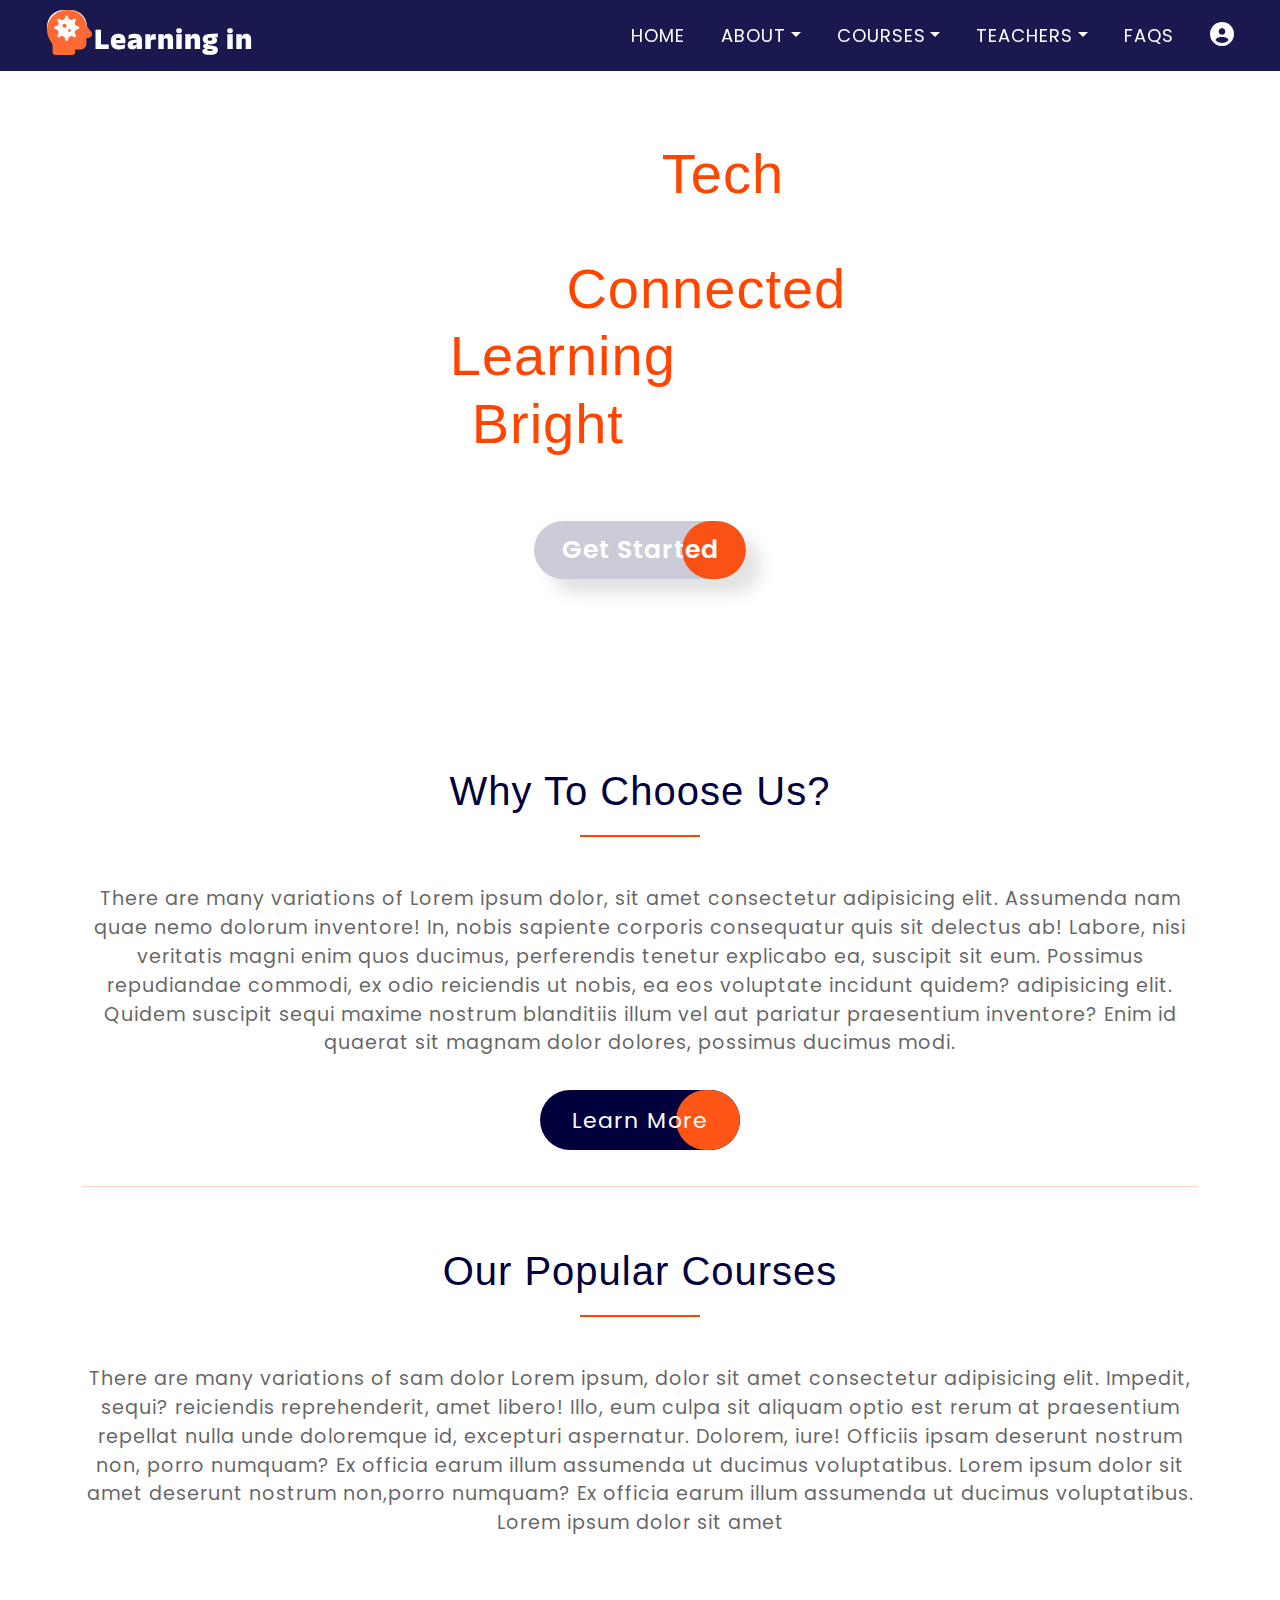
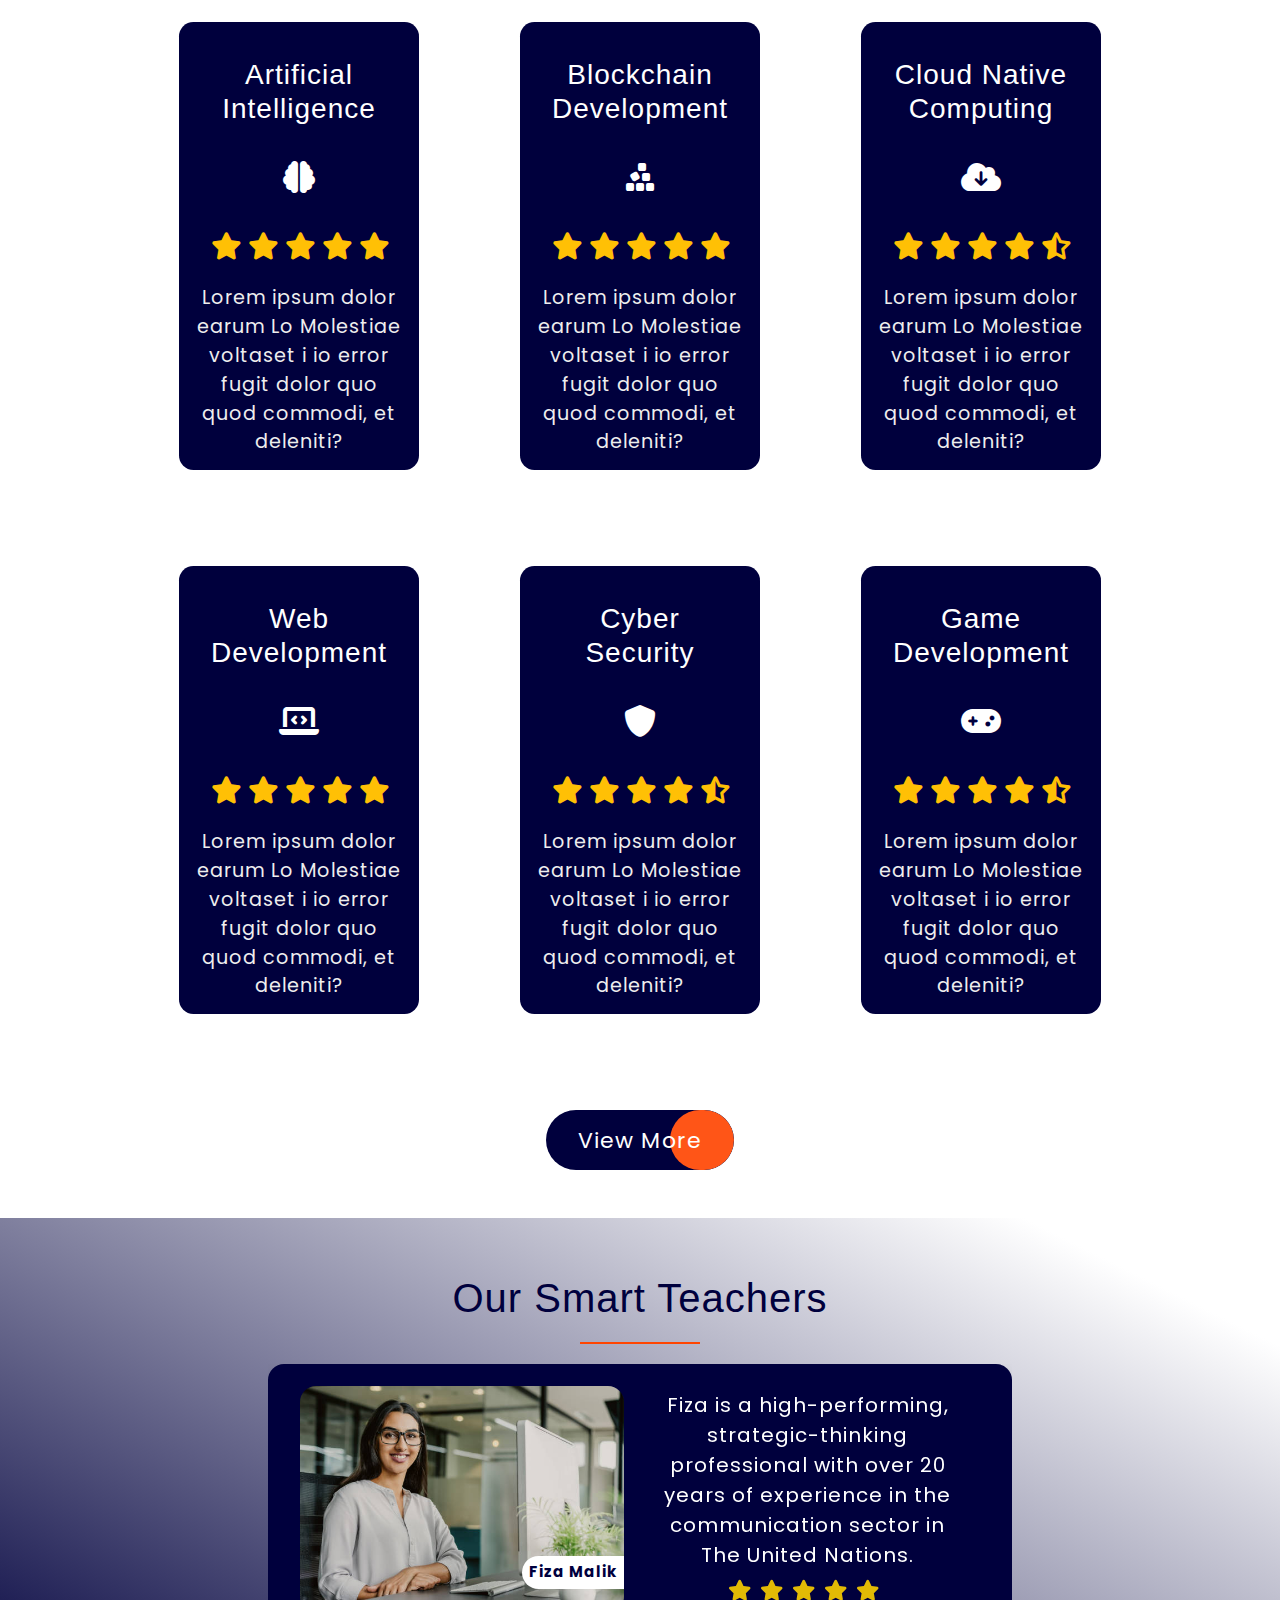
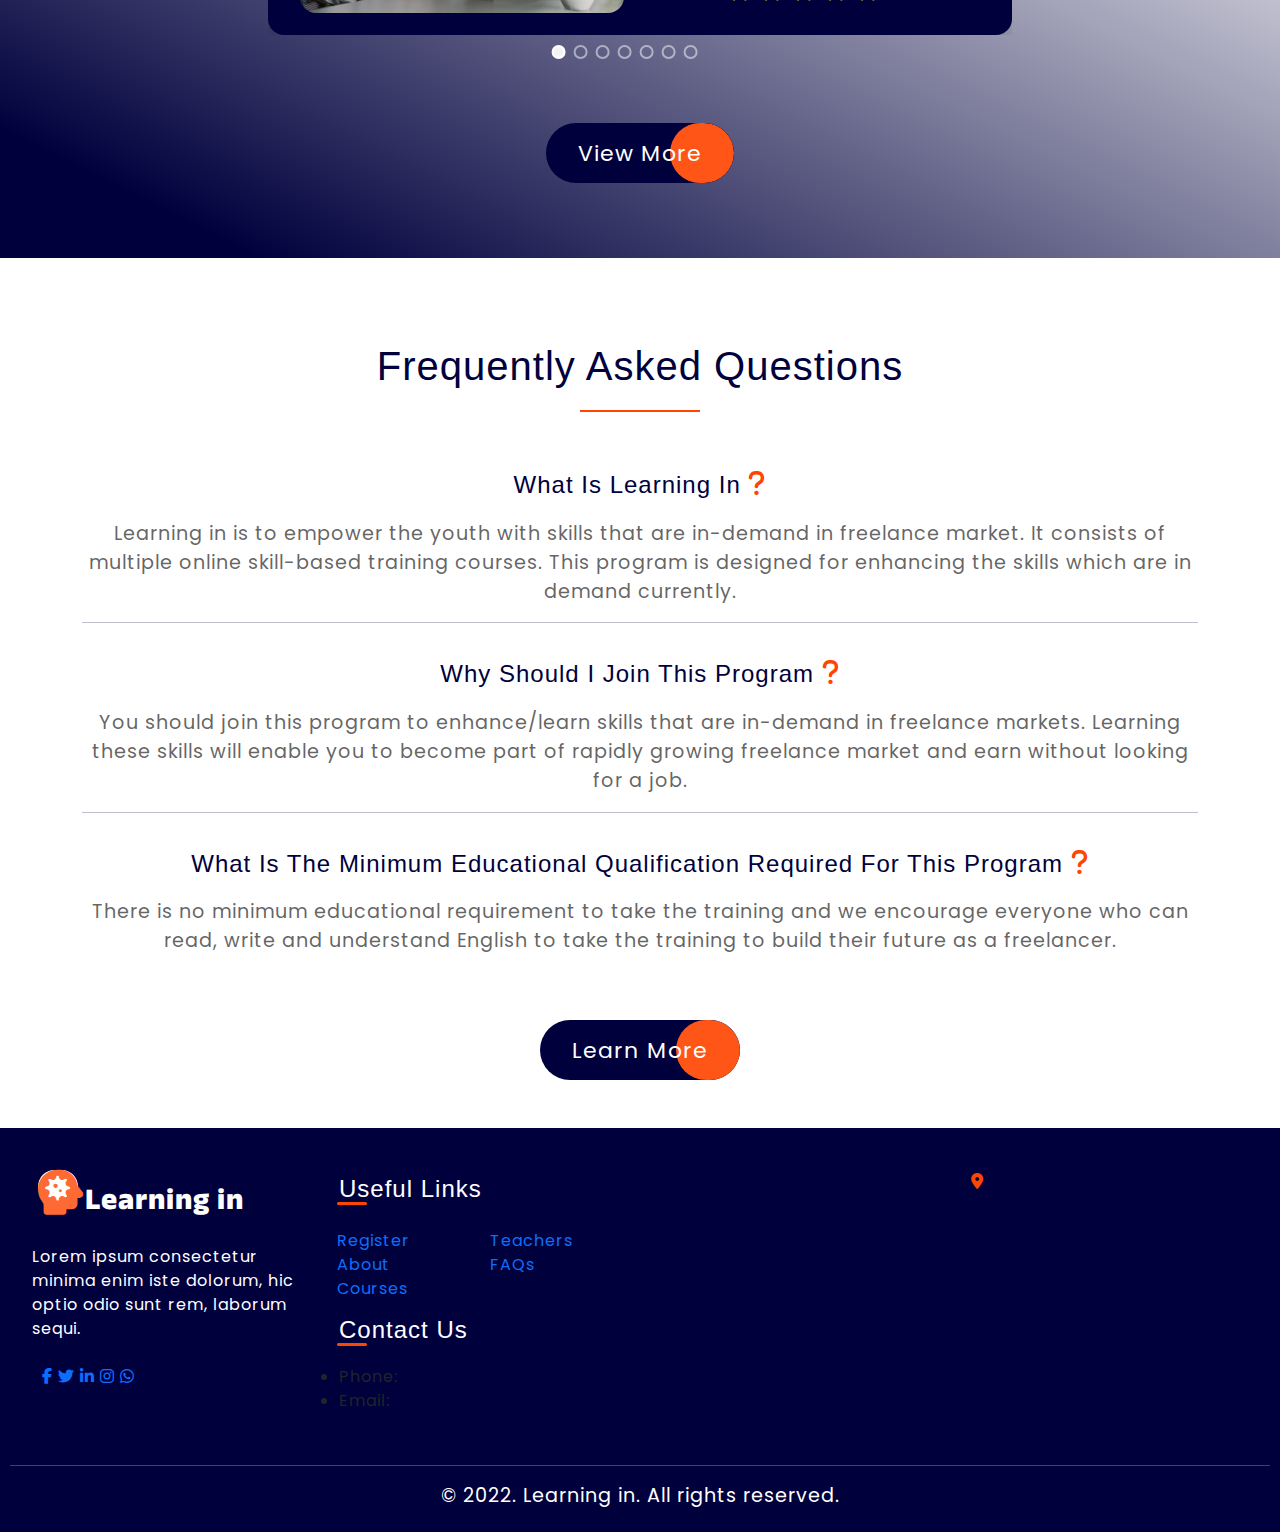
==== commit 6d054419: "save changes" ====
--- a/index.html
+++ b/index.html
@@ -21,7 +21,8 @@
       <div class="container-fluid bg-transparent">
         <a class="navbar-brand" href="#">
           <i class="fa-solid fa-head-side-virus logo width"></i>
-          Learning in</a>
+          Learning in
+        </a>
         <button class="navbar-toggler" type="button" data-bs-toggle="collapse" data-bs-target="#navbarNav"
           aria-controls="navbarNav" aria-expanded="false" aria-label="Toggle navigation">
           <i class="fas fa-stream navbar-toggler-icon"></i>
@@ -34,47 +35,60 @@
             <li class="nav-item dropdown">
               <a class="nav-link dropdown-toggle" href="assets/more pages/about.html"
                 data-bs-toggle="dropdown">about</a>
-              <!-- <ul class="dropdown-menu"> -->
-                <!-- <li class="dropend"><a class="dropdown-item dropdown-toggle" href="#" data-bs-toggle="dropdown">Why To Choose us</a> -->
-                  <ul class="dropdown-menu">
-                    <li><a class="dropdown-item" href="assets/more pages/about.html#trendingTechSkills">Trending Tech Skills</a></li>
-                    <li><a class="dropdown-item" href="assets/more pages/about.html#onlineCourses">Online Courses</a></li>
-                    <li><a class="dropdown-item" href="assets/more pages/about.html#studentReviews">Students Reviews</a></li>
+              <ul class="dropdown-menu">
+                <li class="dropend"><a class="dropdown-item dropdown-toggle" href="#" data-bs-toggle="dropdown">Why To
+                    Choose us</a>
+                  <ul class="dropdown-menu ">
+                    <li><a class="dropdown-item" href="assets/more pages/about.html#trendingTechSkills">Trending Tech
+                        Skills</a></li>
+                    <li><a class="dropdown-item" href="assets/more pages/about.html#onlineCourses">Online Courses</a>
+                    </li>
+                    <li><a class="dropdown-item" href="assets/more pages/about.html#studentReviews">Students Reviews</a>
+                    </li>
                   </ul>
-                <!-- </li> -->
-              <!-- </ul> -->
+                </li>
+              </ul>
             </li>
             <li class="nav-item dropdown">
               <a class="nav-link dropdown-toggle" href="assets/more pages/courses.html"
                 data-bs-toggle="dropdown">courses</a>
               <ul class="dropdown-menu">
-                <li><a class="dropdown-item" href="assets/more pages/courses.html#artificialIntelligence">Artificial Intelligence</a></li>
-                <li><a class="dropdown-item" href="assets/more pages/courses.html#blockchainDevelopment">Blockchain Development</a></li>
-                <li><a class="dropdown-item" href="assets/more pages/courses.html#cloudNativeComputing">Cloud Native Computing</a></li>
-                <li><a class="dropdown-item" href="assets/more pages/courses.html#webDevelopment">Web Development</a></li>
+                <li><a class="dropdown-item" href="assets/more pages/courses.html#artificialIntelligence">Artificial
+                    Intelligence</a></li>
+                <li><a class="dropdown-item" href="assets/more pages/courses.html#blockchainDevelopment">Blockchain
+                    Development</a></li>
+                <li><a class="dropdown-item" href="assets/more pages/courses.html#cloudNativeComputing">Cloud Native
+                    Computing</a></li>
+                <li><a class="dropdown-item" href="assets/more pages/courses.html#webDevelopment">Web Development</a>
+                </li>
                 <li><a class="dropdown-item" href="assets/more pages/courses.html#cyberSecurity">Cyber Security</a></li>
-                <li><a class="dropdown-item" href="assets/more pages/courses.html#gameDevelopment">Game Development</a></li>
+                <li><a class="dropdown-item" href="assets/more pages/courses.html#gameDevelopment">Game Development</a>
+                </li>
                 <li><a class="dropdown-item" href="assets/more pages/courses.html#php">PHP</a></li>
                 <li><a class="dropdown-item" href="assets/more pages/courses.html#python">Python</a></li>
                 <li><a class="dropdown-item" href="assets/more pages/courses.html#networking">Networking</a></li>
                 <li><a class="dropdown-item" href="assets/more pages/courses.html#dataScience">Data Science</a></li>
-                <li><a class="dropdown-item" href="assets/more pages/courses.html#internetOfThings">Internet Of Things</a></li>
-                <li><a class="dropdown-item" href="assets/more pages/courses.html#mobileApplicationDevelopment">Mobile Apps Development</a></li>
-                <li><a class="dropdown-item" href="assets/more pages/courses.html#frontendDevelopment">Frontend Development</a></li>
-                <li><a class="dropdown-item" href="assets/more pages/courses.html#backendDevelopment">Backend Development</a></li>
+                <li><a class="dropdown-item" href="assets/more pages/courses.html#internetOfThings">Internet Of
+                    Things</a></li>
+                <li><a class="dropdown-item" href="assets/more pages/courses.html#mobileApplicationDevelopment">Mobile
+                    Apps Development</a></li>
+                <li><a class="dropdown-item" href="assets/more pages/courses.html#frontendDevelopment">Frontend
+                    Development</a></li>
+                <li><a class="dropdown-item" href="assets/more pages/courses.html#backendDevelopment">Backend
+                    Development</a></li>
               </ul>
             </li>
             <li class="nav-item dropdown">
               <a class="nav-link dropdown-toggle" href="assets/more pages/teachers.html"
                 data-bs-toggle="dropdown">teachers</a>
               <ul class="dropdown-menu">
-                <li><a class="dropdown-item" href="#fizamalik">Fiza Malik</a></li>
-                <li><a class="dropdown-item" href="#aamir">Aamir</a></li>
-                <li><a class="dropdown-item" href="#abdulRehman">Abdul Rehman</a></li>
-                <li><a class="dropdown-item" href="#bushraJamil">Bushra Jamil</a></li>
-                <li><a class="dropdown-item" href="#imranBader">Imran Bader</a></li>
-                <li><a class="dropdown-item" href="#nomanSaleem">Noman Saleem</a></li>
-                <li><a class="dropdown-item" href="#Neha">Neha</a></li>
+                <li><a class="dropdown-item" href="assets/more pages/teachers.html#fizamalik">Fiza Malik</a></li>
+                <li><a class="dropdown-item" href="assets/more pages/teachers.html#aamir">Aamir</a></li>
+                <li><a class="dropdown-item" href="assets/more pages/teachers.html#abdulRehman">Abdul Rehman</a></li>
+                <li><a class="dropdown-item" href="assets/more pages/teachers.html#bushraJamil">Bushra Jamil</a></li>
+                <li><a class="dropdown-item" href="assets/more pages/teachers.html#imranBader">Imran Bader</a></li>
+                <li><a class="dropdown-item" href="assets/more pages/teachers.html#nomanSaleem">Noman Saleem</a></li>
+                <li><a class="dropdown-item" href="assets/more pages/teachers.html#neha">Neha</a></li>
               </ul>
             </li>
             <li class="nav-item">
@@ -98,7 +112,7 @@
           <h1 class="text-white my-5 display-4">Stay <b class="color">connected</b><br> get <b
               class="color">learning</b> & make
             a<br> <b class="color">bright</b> future</h1>
-            <a href="assets/more pages/about.html" class="new-btn mt-3"><span class="color2">get started </span></a>
+          <a href="assets/more pages/form.html" class="new-btn mt-3"><span class="color2">get started </span></a>
 
         </div>
       </div>
@@ -652,7 +666,67 @@
   </div>
   <!-- login section ends -->
   <!-- footer section -->
-  <footer id="footer">
+  <footer>
+    <div class="footer">
+      <div class="row">
+        <div class="col-lg-3 col-md-6">
+          <a class="navbar-brand" href="#">
+            <i class="fa-solid fa-head-side-virus logo width"></i>
+            Learning in
+          </a>
+          <div class="text ps-4 pt-4">Lorem ipsum consectetur minima enim iste dolorum, hic optio odio
+            sunt rem, laborum sequi.
+            <div class="footer-social pt-4">
+              <a href="https://www.facebook.com" target="_blank"><i class="fab fa-facebook-f" title="Facebook"></i></a>
+              <a href="https://twitter.com" target="_blank"><i class="fab fa-twitter" title="Twitter"></i></a>
+              <a href="https://www.linkedin.com" target="_blank"><i class="fa-brands fa-linkedin-in"
+                  title="Linkedin-in"></i></a>
+              <a href="https://www.instagram.com" target="_blank"><i class="fab fa-instagram" title="Instagram"></i></a>
+              <a href="#" target="_blank"><i class="fa-brands fa-whatsapp" title="whatsapp"></i></a>
+            </div>
+          </div>
+        </div>
+        <div class="col">
+          <div class="row">
+            <h4 class="color2 title">Useful Links</h4>
+            <div class="col">
+              <a href="assets/more pages/form.html" class="footer-link">Register</a>
+              <a href="assets/more pages/about.html" class="footer-link">About</a>
+              <a href="assets/more pages/courses.html" class="footer-link">Courses</a>
+
+            </div>
+            <div class="col">
+              <a href="assets/more pages/teachers.html" class="footer-link">Teachers</a>
+              <a href="assets/more pages/faqs.html" class="footer-link">FAQs</a>
+
+            </div>
+          </div>
+          <div class="row">
+            <h4 class="color2 title">Contact us</h4>
+            <ul>
+              <li>Phone:</li>
+              <li>Email:</li>
+            </ul>
+            </div>
+        </div>
+
+        <div class="col-lg-3 col-md-6">
+          <iframe
+            src="https://www.google.com/maps/embed?pb=!1m18!1m12!1m3!1d3619.732869687649!2d67.01525251486865!3d24.87297158404813!2m3!1f0!2f0!3f0!3m2!1i1024!2i768!4f13.1!3m3!1m2!1s0x3eb33e3e87e24507%3A0x393935fe607a3656!2sBagh-e-Halar%20School!5e0!3m2!1sen!2s!4v1660831284248!5m2!1sen!2s"
+            width="320" height="200" style="border:0;" allowfullscreen="" loading="lazy"
+            referrerpolicy="no-referrer-when-downgrade"></iframe>
+        </div>
+        <div class="col-lg-3 col-md-6">
+          <i class="fa-solid fa-location-dot color"></i>
+        </div>
+      </div>
+      <div class="text-center">
+        <hr class="color2">
+        <p class="text">&copy; 2022. Learning in. All rights reserved.</p>
+      </div>
+    </div>
+  </footer>
+  <!-- <footer id="footer">
     <div class="sticky-bottom">
       <div class="footer py-5">
         <div class="container">
@@ -694,7 +768,7 @@
         </div>
       </div>
     </div>
-  </footer>
+  </footer> -->
   <!-- footer section end -->
   <!-- bootstrap js -->
   <script src="assets/js/bootstrap.bundle.js"></script>
--- a/assets/css/style.css
+++ b/assets/css/style.css
@@ -9,7 +9,8 @@
     font-family: 'Poppins', sans-serif;
     box-sizing: border-box;
     height: 100%;
-    word-spacing: 3px;
+    letter-spacing: 1px;
+    overflow-x: hidden;
 }
 
 ::-webkit-scrollbar {
@@ -66,11 +67,12 @@
     font-family: 'Anek Latin';
 }
 .dropdown:hover .dropdown-menu{
-    display: block;
+    display: flex;
+    flex-wrap: wrap;
 }
 .dropdown-menu{
     background-color: rgb(0, 0, 61);
-    width: 280px;
+    /* width: 280px; */
 }
 .dropdown-item{
     color: #fff;
@@ -80,12 +82,12 @@
     color: #ff6128;
     background-color: rgb(0, 0, 61);
 }
-/* .dropdown-menu .dropend .dropdown-menu{
+.dropdown-menu .dropend .dropdown-menu{
     display: none;
 }
 .dropdown-menu:hover .dropend:hover .dropdown-menu{
     display: block;
-} */
+}
 .logo {
     font-weight: 600;
     font-size: 45px;
@@ -100,11 +102,11 @@
     height: 33px;
 }
 
-.i {
+.nav-link .i {
     font-size: 1.5rem;
 }
 
-.i:hover {
+.nav-link .i:hover {
     color: orangered;
     background-color: white;
     border-radius: 2rem;
@@ -618,9 +620,15 @@
 
 .footer {
     background: rgb(0, 0, 61);
-}
-
-.footer .footer-link {
+    padding-top: 2rem;
+}
+.footer div{
+    padding: 5px 10px;
+}
+.footer-link{
+    display: block;
+}
+/* .footer .footer-link {
     font-size: 1.2rem;
     color: #fff;
     padding: 0 1.875rem;
@@ -634,12 +642,12 @@
     text-decoration-color: orangered;
     font-size: 1.4rem;
 
-}
+} */
 
 /* .footer .footer-link a:hover{
     color: #fff !important;
 } */
-.footer a i {
+/* .footer a i {
     font-size: 1.5rem;
     color: #fff;
     padding: 0.5rem 0.5rem;
@@ -650,6 +658,23 @@
     color: rgb(0, 0, 61, 0.9);
     background-color: #fff;
     border-radius: 3rem;
+} */
+.title{
+    /* font-size: 27px; */
+    /* font-weight: 600; */
+    position: relative;
+    color: #fff;
+}
+.title::before{
+    content: '';
+    position: absolute;
+    left: 0;
+    bottom: -1px;
+    height: 3px;
+    width: 30px;
+    margin-left: 10px;
+    background-color: orangered;
+    border-radius: 25px;
 }
 .text {
     letter-spacing: 1px;
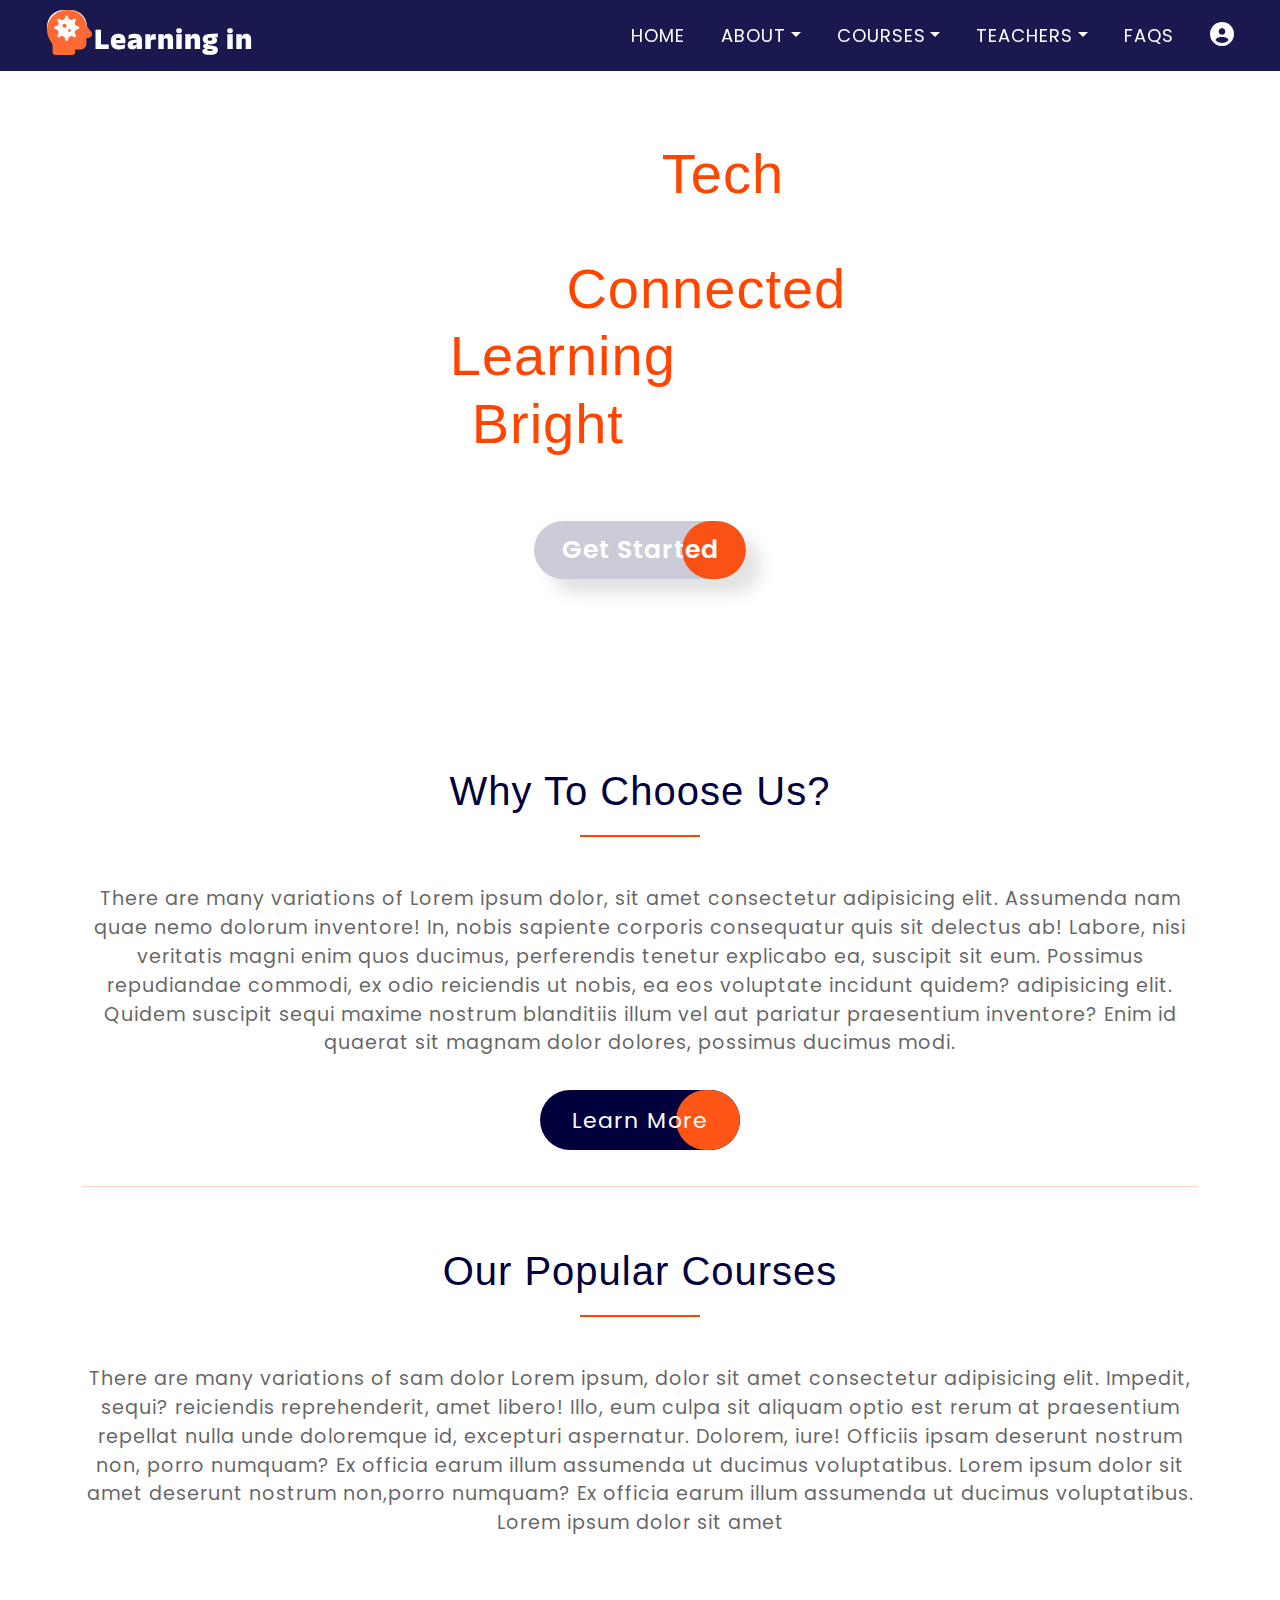
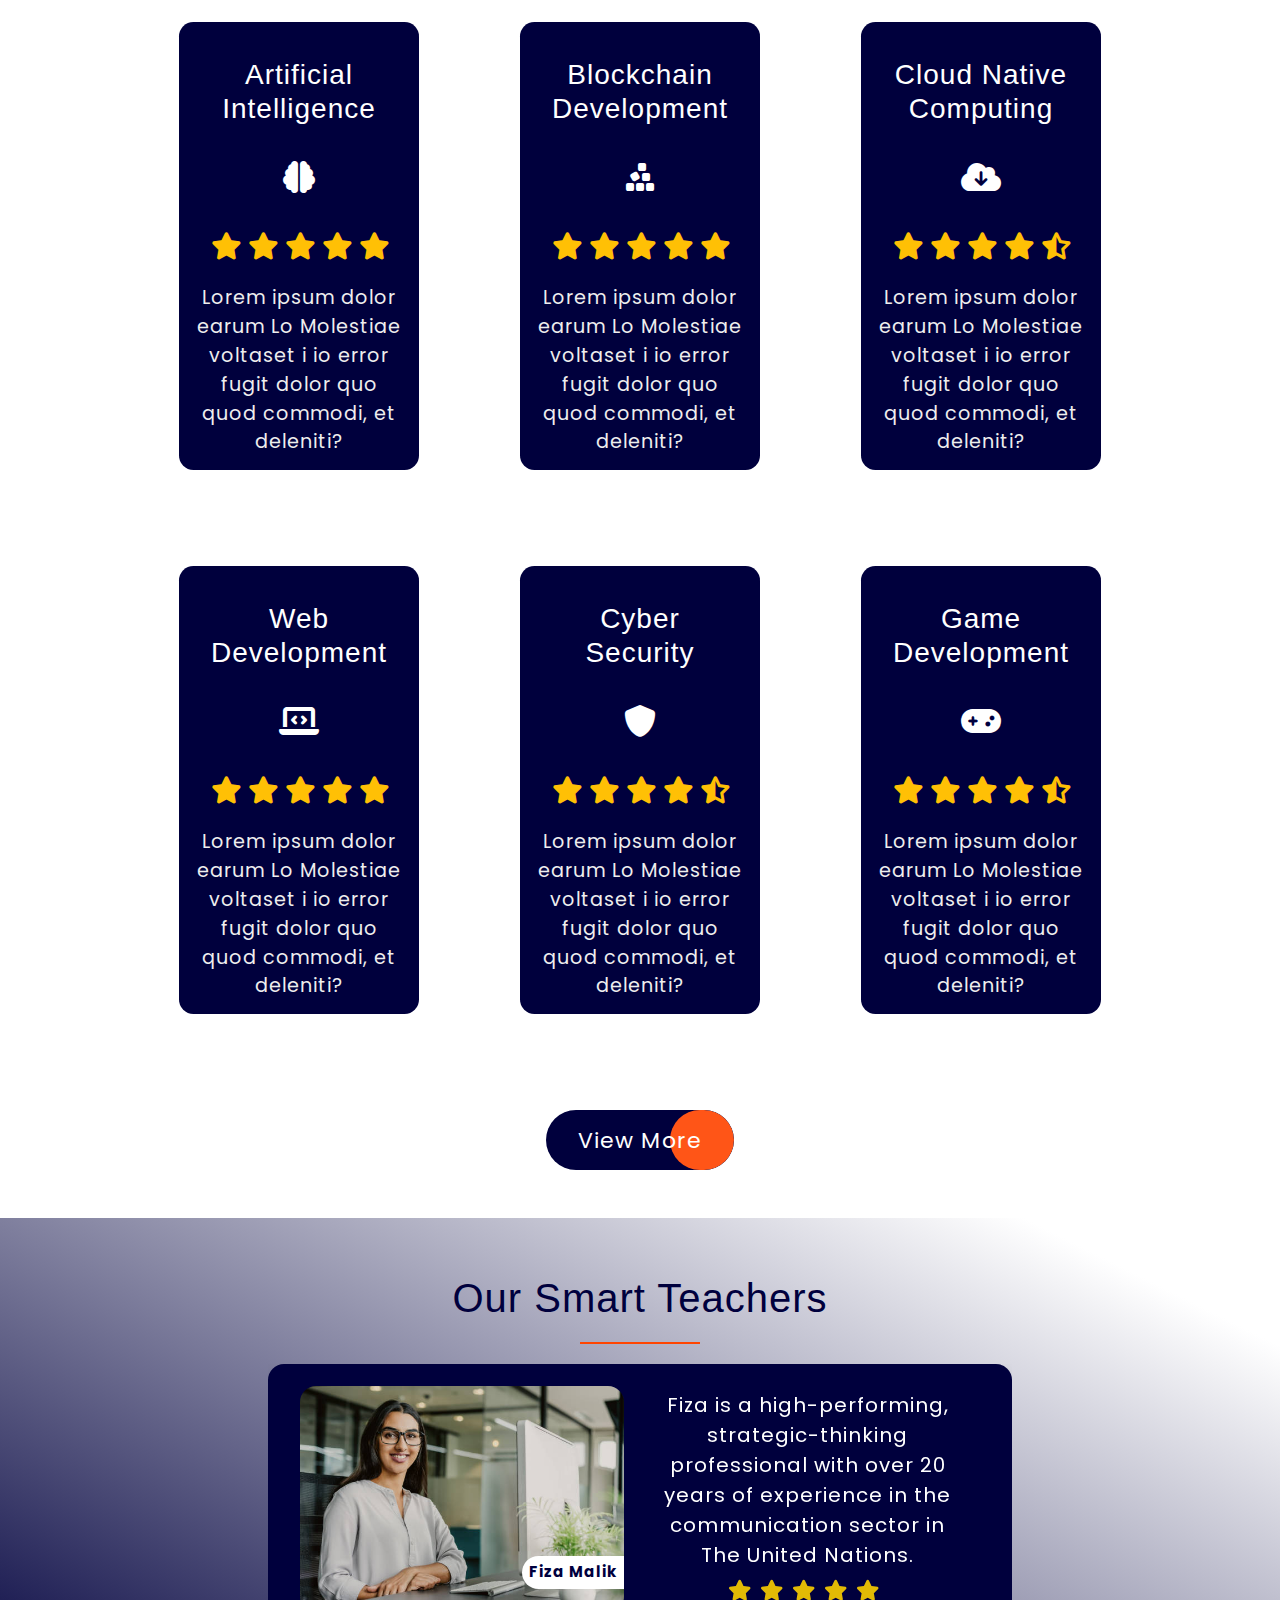
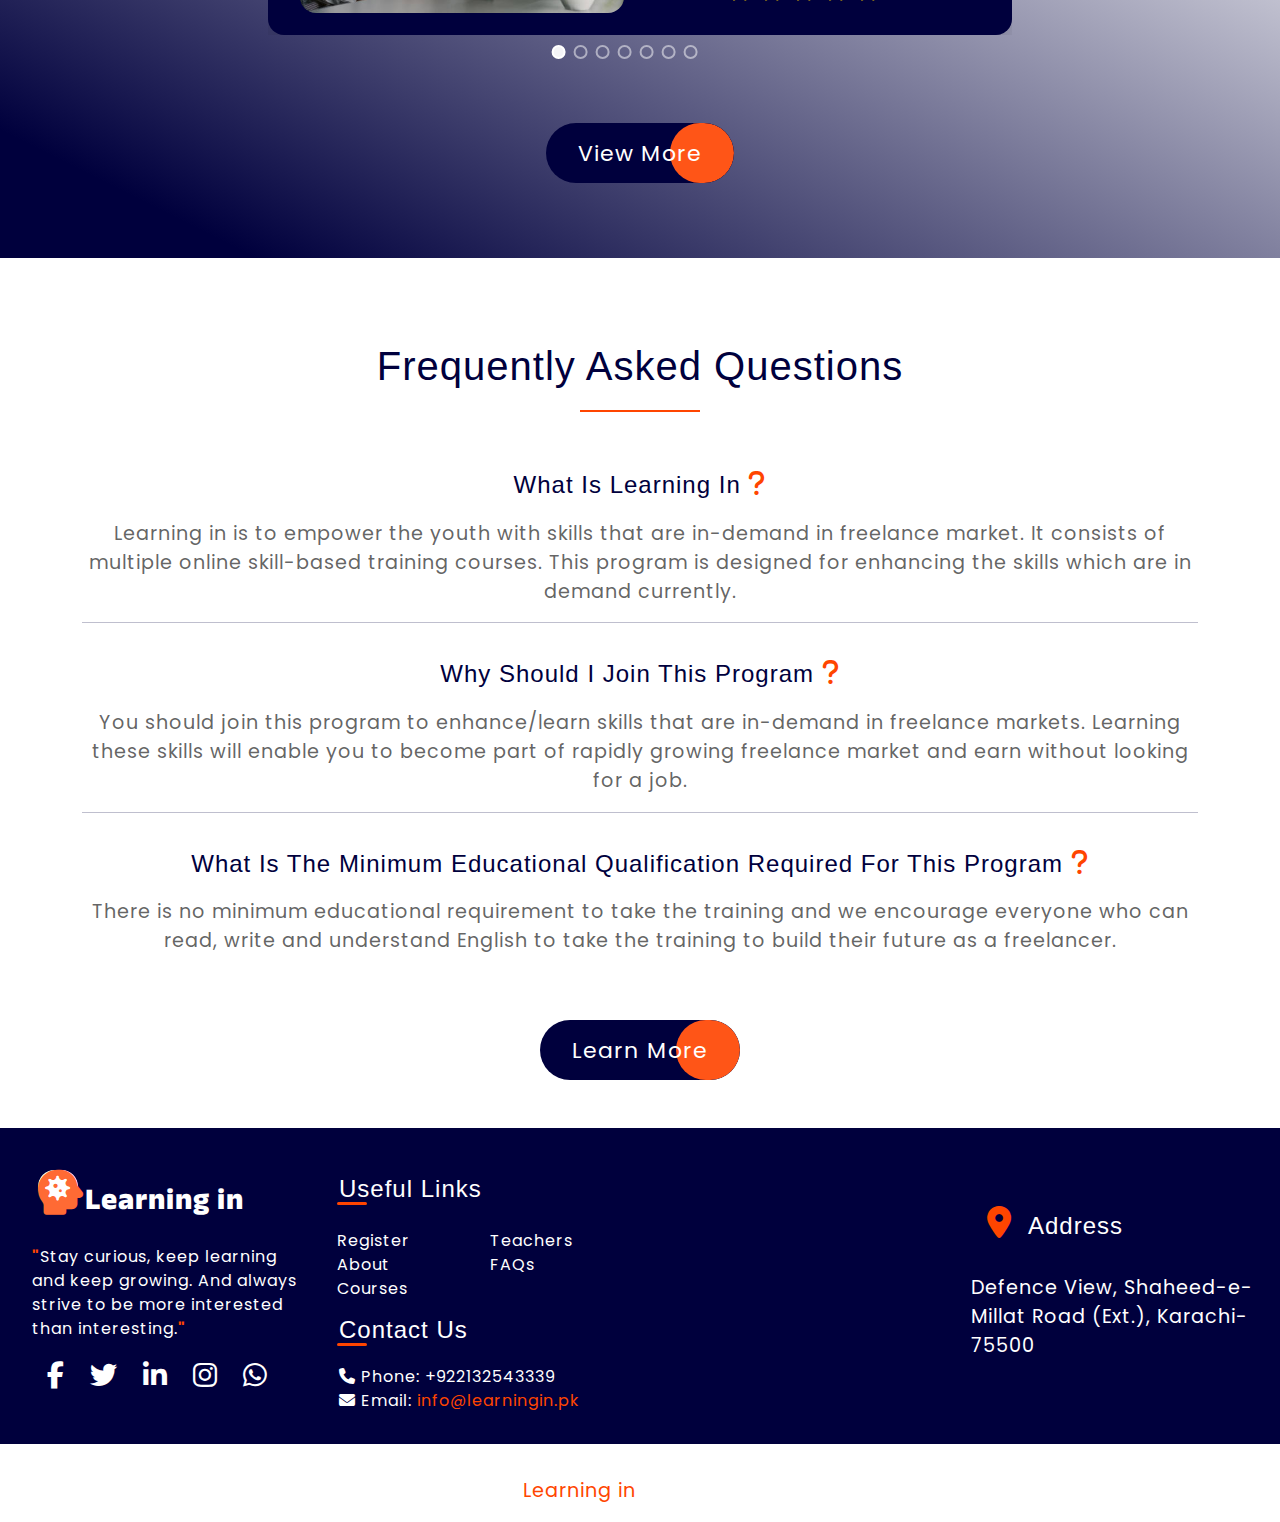
==== commit 5c19c6c8: "save changes" ====
--- a/index.html
+++ b/index.html
@@ -36,7 +36,7 @@
               <a class="nav-link dropdown-toggle" href="assets/more pages/about.html"
                 data-bs-toggle="dropdown">about</a>
               <ul class="dropdown-menu">
-                <li class="dropend"><a class="dropdown-item dropdown-toggle" href="#" data-bs-toggle="dropdown">Why To
+                <li class="dropdown"><a class="dropdown-item dropdown-toggle" href="#" data-bs-toggle="dropdown">Why To
                     Choose us</a>
                   <ul class="dropdown-menu ">
                     <li><a class="dropdown-item" href="assets/more pages/about.html#trendingTechSkills">Trending Tech
@@ -646,11 +646,9 @@
           <div class="login-signup">
             <span class="text">or Login with
               <br>
-              <a href="https://www.facebook.com" target="_blank"><i class="mx-3 fab fa-facebook-f"
-                  title="Facebook"></i></a>
-              <a href="https://twitter.com" target="_blank"><i class="mx-3 fab fa-twitter" title="Twitter"></i></a>
-              <a href="https://www.instagram.com" target="_blank"><i class="mx-3 fab fa-instagram"
-                  title="Instagram"></i></a>
+              <a href="https://www.facebook.com" target="_blank"><i class="fab fa-facebook-f" title="Facebook"></i></a>
+              <a href="https://twitter.com" target="_blank"><i class="fab fa-twitter" title="Twitter"></i></a>
+              <a href="https://www.instagram.com" target="_blank"><i class="fab fa-instagram" title="Instagram"></i></a>
             </span>
           </div>
         </div>
@@ -669,20 +667,23 @@
   <footer>
     <div class="footer">
       <div class="row">
-        <div class="col-lg-3 col-md-6">
+        <div class="col">
           <a class="navbar-brand" href="#">
             <i class="fa-solid fa-head-side-virus logo width"></i>
             Learning in
           </a>
-          <div class="text ps-4 pt-4">Lorem ipsum consectetur minima enim iste dolorum, hic optio odio
-            sunt rem, laborum sequi.
-            <div class="footer-social pt-4">
-              <a href="https://www.facebook.com" target="_blank"><i class="fab fa-facebook-f" title="Facebook"></i></a>
-              <a href="https://twitter.com" target="_blank"><i class="fab fa-twitter" title="Twitter"></i></a>
-              <a href="https://www.linkedin.com" target="_blank"><i class="fa-brands fa-linkedin-in"
+          <div class="text ps-4 pt-4"><b class="color">"</b>Stay curious, keep learning and keep growing. And always
+            strive to be more interested than interesting.<b class="color">"</b>
+            <div class="footer-social">
+              <a class="my-4" href="https://www.facebook.com" target="_blank"><i class="fab fa-facebook-f"
+                  title="Facebook"></i></a>
+              <a class="my-4" href="https://twitter.com" target="_blank"><i class="fab fa-twitter"
+                  title="Twitter"></i></a>
+              <a class="my-4" href="https://www.linkedin.com" target="_blank"><i class="fa-brands fa-linkedin-in"
                   title="Linkedin-in"></i></a>
-              <a href="https://www.instagram.com" target="_blank"><i class="fab fa-instagram" title="Instagram"></i></a>
-              <a href="#" target="_blank"><i class="fa-brands fa-whatsapp" title="whatsapp"></i></a>
+              <a class="my-4" href="https://www.instagram.com" target="_blank"><i class="fab fa-instagram"
+                  title="Instagram"></i></a>
+              <a class="my-4" href="#" target="_blank"><i class="fa-brands fa-whatsapp" title="whatsapp"></i></a>
             </div>
           </div>
         </div>
@@ -693,82 +694,52 @@
               <a href="assets/more pages/form.html" class="footer-link">Register</a>
               <a href="assets/more pages/about.html" class="footer-link">About</a>
               <a href="assets/more pages/courses.html" class="footer-link">Courses</a>
-
             </div>
             <div class="col">
               <a href="assets/more pages/teachers.html" class="footer-link">Teachers</a>
               <a href="assets/more pages/faqs.html" class="footer-link">FAQs</a>
-
             </div>
           </div>
           <div class="row">
             <h4 class="color2 title">Contact us</h4>
             <ul>
-              <li>Phone:</li>
-              <li>Email:</li>
+              <li> <i class="fa-solid fa-phone"></i> Phone: +922132543339</li>
+              <li> <i class="fa-solid fa-envelope"></i> Email:<span class="color"> info@learningin.pk </span></li>
             </ul>
-            </div>
-        </div>
-
-        <div class="col-lg-3 col-md-6">
+          </div>
+        </div>
+        <div class="col">
           <iframe
-            src="https://www.google.com/maps/embed?pb=!1m18!1m12!1m3!1d3619.732869687649!2d67.01525251486865!3d24.87297158404813!2m3!1f0!2f0!3f0!3m2!1i1024!2i768!4f13.1!3m3!1m2!1s0x3eb33e3e87e24507%3A0x393935fe607a3656!2sBagh-e-Halar%20School!5e0!3m2!1sen!2s!4v1660831284248!5m2!1sen!2s"
-            width="320" height="200" style="border:0;" allowfullscreen="" loading="lazy"
+            src="https://www.google.com/maps/embed?pb=!1m18!1m12!1m3!1d3619.9894097833057!2d67.0832822148685!3d24.864211284052022!2m3!1f0!2f0!3f0!3m2!1i1024!2i768!4f13.1!3m3!1m2!1s0x3eb33c0572c40fe5%3A0xa4ac4451b6df758f!2sShaheed-e-Millat%20Rd%2C%20Karachi%2C%20Karachi%20City%2C%20Sindh%2C%20Pakistan!5e0!3m2!1sen!2s!4v1660926834458!5m2!1sen!2s"
+            height="250" style="border:0;" allowfullscreen="" loading="lazy"
             referrerpolicy="no-referrer-when-downgrade"></iframe>
         </div>
-        <div class="col-lg-3 col-md-6">
-          <i class="fa-solid fa-location-dot color"></i>
-        </div>
-      </div>
-      <div class="text-center">
-        <hr class="color2">
-        <p class="text">&copy; 2022. Learning in. All rights reserved.</p>
+        <div class="col">
+          <h4 class="color2"><i class="fa-solid fa-location-dot color i1"></i>Address</h4>
+          <p class="text">Defence View, Shaheed-e-Millat Road (Ext.), Karachi-75500</p>
+          <!-- <h5 class="color2">Any Questions<i class="fa-solid fa-question color"></i></h5>
+          <div class="row chat">
+            <div class="col">
+              <div class="message">
+                Hello ! How can i help you?
+                <textarea name="comments"></textarea>
+              </div>
+            </div>
+           -->
+        </div>
+      </div>
+      <a href="#" class="to-top">
+        <i class="fa-solid fa-angle-up"></i>
+      </a>
+      </div>
+      <div class="text-center copy-right">
+        <div class=" text-center">
+          <hr class="color2">
+          <p class="text">&copy; 2022. <a href="#" class="color">Learning in</a>. All rights reserved.</p>
+        </div>
       </div>
     </div>
   </footer>
-  <!-- <footer id="footer">
-    <div class="sticky-bottom">
-      <div class="footer py-5">
-        <div class="container">
-          <div class="row">
-            <div class="col-md-12 text-center">
-              <a href="assets/more pages/form.html" class="footer-link">Register</a>
-              <a href="assets/more pages/courses.html" class="footer-link">Courses</a>
-              <a href="assets/more pages/teachers.html" class="footer-link">Teachers</a>
-              <a href="assets/more pages/faqs.html" class="footer-link">FAQs</a>
-              <div class="footer-social pt-4 text-center">
-                <a href="https://www.facebook.com" target="_blank"><i class="mx-4 fab fa-facebook-f"
-                    title="Facebook"></i></a>
-                <a href="https://twitter.com" target="_blank"><i class="mx-4 fab fa-twitter" title="Twitter"></i></a>
-                <a href="https://www.linkedin.com" target="_blank"><i class="mx-4 fa-brands fa-linkedin-in"
-                    title="Linkedin-in"></i></a>
-                <a href="https://www.instagram.com" target="_blank"><i class="mx-4 fab fa-instagram"
-                    title="Instagram"></i></a>
-                <a href="#" target="_blank"><i class="mx-4 fa-solid fa-phone" title="Phone"></i></a>
-              </div>
-            </div>
-            <div class="col-sm-12">
-              <div class="footer-copy">
-                <div class="copy-right text-center pt-5">
-                  <hr class="color2">
-                  <p class="text">&copy; 2022. Learning in. All rights reserved.</p>
-                </div>
-              </div>
-            </div>
-          </div>
-          <div class="position-relative">
-
-            <div class="position-absolute top-50 start-100 translate-middle">
-              <a href="#">
-
-              </a>
-
-            </div>
-          </div>
-        </div>
-      </div>
-    </div>
-  </footer> -->
   <!-- footer section end -->
   <!-- bootstrap js -->
   <script src="assets/js/bootstrap.bundle.js"></script>
--- a/assets/css/style.css
+++ b/assets/css/style.css
@@ -1,6 +1,4 @@
-@import url('https://fonts.googleapis.com/css2?family=ABeeZee&display=swap');
 @import url('https://fonts.googleapis.com/css2?family=Anek+Latin:wght@600&display=swap');
-@import url('https://fonts.googleapis.com/css2?family=Poppins:wght@300;400;500;600;700&display=swap');
 @import url('https://fonts.googleapis.com/css2?family=Poppins&display=swap');
 
 body {
@@ -27,7 +25,33 @@
     border-radius: 3rem;
 
 }
-
+.to-top{
+    background: #fa4f11;
+    position: fixed;
+    bottom: 16px;
+    right: 32px;
+    width: 50px;
+    height: 50px;
+    color: #fff;
+    border-radius: 3rem;
+    display: flex;
+    align-items: center;
+    justify-content: center;
+    font-size: 32px;
+    opacity: 0;
+    pointer-events: none;
+    transition: all .4s ease-in-out 0s;
+}
+.to-top.active{
+    bottom: 32px;
+    pointer-events: auto;
+    opacity: 1;
+    color: #fff;
+    background: orangered;   
+}
+.to-top.active:hover{
+    background: #ff6932;   
+}
 a, a:hover, a:focus {
     text-decoration: none;
 }
@@ -41,53 +65,143 @@
     color: white;
     margin-right: 20px;
     text-align: center;
-    /* font-weight: 600; */
     font-size: 18px;
 }
 
 .nav-link:hover {
     color: white;
-    /* text-decoration: overline; */
-    /* text-decoration-color: orangered; */
     transition: all .2s ease-out 0s;
-    font-size: 25px;
+    font-size: 22px;
     color: #ff6128;
 }
 
 .nav-link:focus {
-    /* text-decoration: underline; */
-    /* text-underline-offset: 5px; */
-    /* text-decoration-color: orangered; */
     color: #ff6128;
 }
+
 .navbar-brand, .navbar-brand:hover, .navbar-brand:focus {
     color: white;
     font-weight: 800;
     font-size: 30px;
     font-family: 'Anek Latin';
 }
-.dropdown:hover .dropdown-menu{
-    display: flex;
-    flex-wrap: wrap;
-}
+
 .dropdown-menu{
+    background: transparent;
+    border: none;
+}
+.dropdown:hover .dropdown-menu {
+    display: block;
+}
+.dropdown-item {
+    color: #fff;
+    font-size: 20px;
     background-color: rgb(0, 0, 61);
-    /* width: 280px; */
-}
-.dropdown-item{
-    color: #fff;
-    font-size: 20px;
-}
-.dropdown-item:hover,.dropdown-item:focus,.dropend:hover,.dropend:focus{
+}
+
+.dropdown-item:hover, .dropdown-item:focus {
     color: #ff6128;
     background-color: rgb(0, 0, 61);
 }
-.dropdown-menu .dropend .dropdown-menu{
+
+.dropdown-menu .dropdown .dropdown-menu {
     display: none;
 }
-.dropdown-menu:hover .dropend:hover .dropdown-menu{
+
+.dropdown-menu:hover .dropdown:hover .dropdown-menu {
     display: block;
 }
+
+.dropdown-menu li{
+    display: none;
+}
+
+.nav-item:hover>.dropdown-menu li {
+    display: block;
+}
+
+.nav-item:hover>.dropdown-menu {
+    perspective: 500px;
+}
+
+.nav-item:hover>.dropdown-menu li {
+    transform-origin: top center;
+    opacity: 0;
+}
+
+.nav-item:hover>.dropdown-menu li:nth-child(1) {
+    animation: animate 300ms ease-in-out forwards;
+    animation-delay: -300ms;
+}
+
+.nav-item:hover>.dropdown-menu li:nth-child(2) {
+    animation: animate 300ms ease-in-out forwards;
+    animation-delay: -250ms;
+}
+
+.nav-item:hover>.dropdown-menu li:nth-child(3) {
+    animation: animate 300ms ease-in-out forwards;
+    animation-delay: -200ms;
+}
+
+.nav-item:hover>.dropdown-menu li:nth-child(4) {
+    animation: animate 300ms ease-in-out forwards;
+    animation-delay: -150ms;
+}
+.nav-item:hover>.dropdown-menu li:nth-child(5) {
+    animation: animate 300ms ease-in-out forwards;
+    animation-delay: -100ms;
+}
+.nav-item:hover>.dropdown-menu li:nth-child(6) {
+    animation: animate 300ms ease-in-out forwards;
+    animation-delay: -50ms;
+}
+.nav-item:hover>.dropdown-menu li:nth-child(7) {
+    animation: animate 300ms ease-in-out forwards;
+    animation-delay: 0ms;
+}
+.nav-item:hover>.dropdown-menu li:nth-child(8) {
+    animation: animate 300ms ease-in-out forwards;
+    animation-delay: 50ms;
+}
+.nav-item:hover>.dropdown-menu li:nth-child(9) {
+    animation: animate 300ms ease-in-out forwards;
+    animation-delay: 100ms;
+}
+.nav-item:hover>.dropdown-menu li:nth-child(10) {
+    animation: animate 300ms ease-in-out forwards;
+    animation-delay: 150ms;
+}
+.nav-item:hover>.dropdown-menu li:nth-child(11) {
+    animation: animate 300ms ease-in-out forwards;
+    animation-delay: 200ms;
+}
+.nav-item:hover>.dropdown-menu li:nth-child(12) {
+    animation: animate 300ms ease-in-out forwards;
+    animation-delay: 250ms;
+}
+.nav-item:hover>.dropdown-menu li:nth-child(13) {
+    animation: animate 300ms ease-in-out forwards;
+    animation-delay: 300ms;
+}
+.nav-item:hover>.dropdown-menu li:nth-child(14) {
+    animation: animate 300ms ease-in-out forwards;
+    animation-delay: 350ms;
+}
+@keyframes animate{
+    0%{
+        opacity: 0;
+        transform: rotateX(-90deg);
+    }
+    50%{
+        opacity: 0;
+        transform: rotateX(20deg);
+    }
+    100%{
+        opacity:1;
+        transform: rotateX(0deg);
+    }
+} 
 .logo {
     font-weight: 600;
     font-size: 45px;
@@ -109,7 +223,7 @@
 .nav-link .i:hover {
     color: orangered;
     background-color: white;
-    border-radius: 2rem;
+    border-radius: 1rem;
 }
 
 .color {
@@ -140,7 +254,7 @@
     display: inline-block;
     border-radius: 3rem;
     color: white;
-    background:orangered;
+    background: orangered;
     text-transform: capitalize;
     overflow: hidden;
     z-index: 0;
@@ -175,6 +289,7 @@
     -moz-transition: all .3s ease-out 0s;
     transition: all .3s ease-out 0s;
 }
+
 .blue-btn {
     position: relative;
     display: inline-flex;
@@ -189,12 +304,13 @@
     letter-spacing: 1px;
     transition: all .3s ease-out 0s;
 }
+
 .blue-btn:hover {
     color: #fff;
     font-size: 1.575rem;
-    box-shadow: -3px -3px 7px rgb(248, 247, 247,0.5)
-    ,15px 15px 15px rgba(77, 76, 76, 0.5);
-} 
+    box-shadow: -3px -3px 7px rgb(248, 247, 247, 0.5), 15px 15px 15px rgba(77, 76, 76, 0.5);
+}
+
 .blue-btn span {
     position: relative;
     z-index: 1;
@@ -211,81 +327,11 @@
     border-radius: 8rem;
     transition: width 1.2s, height 1.2s;
 }
+
 .blue-btn:hover::before {
     width: 700px;
     height: 700px;
 }
-
-/* 
-.new-btn {
-    display: inline-block;
-    border-radius: 3rem;
-    color: white;
-    background-color:#ff4500;
-    /* border: #fff 1px solid; */
-        /* box-shadow: -5px -5px 15px rgba(224, 224, 224, 0.2) */
-    /* ,15px 15px 15px rgba(114, 113, 113, 0.2); 
-    transition: all .3s ease-out 0s;
-    text-transform: capitalize;
-    overflow: hidden;
-    z-index: 0;
-    position: relative;
-    cursor: pointer;
-    padding: 0.625rem 1.975rem;
-    font-size: 1.275rem;
-}
-
-.new-btn::before {
-    content: '';
-    position: absolute;
-    top: -1rem;
-    left: -100%;
-    background: #fff9;
-    height: 150%;
-    width: 15%;
-    transform: rotate(25deg);
-    z-index: -1;
-}
-
-.new-btn:hover::before {
-    left: 120%;
-    transition: .9s linear;
-}
-
-.new-btn:hover {
-    color: #fff;
-    font-size: 1.7rem;
-    -webkit-transition: all .3s ease-out 0s;
-    -o-transition: all .3s ease-out 0s;
-    -moz-transition: all .3s ease-out 0s;
-    transition: all .3s ease-out 0s;
-} */
-
-/* .white-btn {
-    display: inline-block;
-    border-radius: 2rem;
-    color: white;
-    background-color: rgb(0, 0, 61);
-    text-transform: capitalize;
-    align-items: center;
-    font-weight: 600;
-    padding: 0.625rem 1.875rem;
-    font-size: 1.275rem;
-    box-shadow: 0px 2px 10px -1px rgb(0, 0, 0 / 19%);
-    -webkit-transition: all .3s ease-out 0s;
-    -o-transition: all .3s ease-out 0s;
-    -moz-transition: all .3s ease-out 0s;
-    transition: all .3s ease-out 0s;
-    border: #fff solid 8px;
-
-}
-
-.white-btn:hover {
-    color: #fff;
-    border: #fff solid 5px;
-    font-size: 1.675rem;
-    background-color: rgb(0, 0, 61);
-} */
 
 .white-btn {
     position: relative;
@@ -297,23 +343,24 @@
     font-weight: 600;
     padding: 0.625rem 1.875rem;
     font-size: 1.375rem;
-    /* box-shadow: 0px 2px 10px -1px rgb(0, 0, 0 / 19%); */
     overflow: hidden;
     border: #fff solid 8px;
     letter-spacing: 1px;
     transition: all .3s ease-out 0s;
 }
+
 .white-btn:hover {
     color: #fff;
     border: #fff solid 5px;
     font-size: 1.575rem;
     padding: 0.625rem 1.475rem
-    /* background-color: rgb(0, 0, 61); */
-} 
+}
+
 .white-btn span {
     position: relative;
     z-index: 1;
 }
+
 .white-btn::before {
     content: '';
     position: absolute;
@@ -325,6 +372,7 @@
     border-radius: 8rem;
     transition: width 1.2s, height 1.2s;
 }
+
 .white-btn:hover::before {
     width: 700px;
     height: 700px;
@@ -335,9 +383,8 @@
     display: inline-flex;
     border-radius: 3rem;
     color: white;
-    background: rgb(0, 0, 61,0.2);
-            box-shadow: -3px -3px 7px rgb(248, 247, 247,0.3)
-    ,15px 15px 15px rgba(114, 113, 113, 0.2);
+    background: rgb(0, 0, 61, 0.2);
+    box-shadow: -3px -3px 7px rgb(248, 247, 247, 0.3), 15px 15px 15px rgba(114, 113, 113, 0.2);
     text-transform: capitalize;
     font-weight: 600;
     padding: 0.65rem 1.7rem;
@@ -346,11 +393,12 @@
     overflow: hidden;
     transition: all .3s ease-out 0s;
 }
-.new-btn:hover{
+
+.new-btn:hover {
     color: #fff;
     font-size: 1.775rem;
-    /* background-color: ; */
-}
+}
+
 .new-btn span {
     position: relative;
     z-index: 1;
@@ -363,7 +411,7 @@
     right: 0;
     width: 64px;
     height: 58px;
-    background: rgb(255, 69, 0,.9);
+    background: rgb(255, 69, 0, .9);
     border-radius: 8rem;
     transition: width 1.2s, height 1.2s;
 }
@@ -405,7 +453,6 @@
 }
 
 .div {
-    /* background-color: rgb(0, 153, 255); */
     max-height: 600px;
 }
 
@@ -506,9 +553,7 @@
 
 #teachers {
     width: 100%;
-    /* height: auto; */
     background: linear-gradient(to top right, rgb(0, 0, 61) 30%, #fff 70%);
-    /* margin-bottom: 3rem; */
     padding-bottom: 1rem;
     padding-top: 2rem;
 }
@@ -525,6 +570,7 @@
     align-items: center;
     justify-content: center;
 }
+
 #teachers .container .carousel-inner .card1 .card1-thumb {
     position: relative;
     width: 100%;
@@ -553,7 +599,6 @@
 }
 
 #teachers .container .carousel-inner .card1 .card1-thumb .teacher-name:hover {
-    /* padding: 9px 30px; */
     bottom: 2rem;
     font-size: 20px;
     transition: all 0.5s;
@@ -622,50 +667,85 @@
     background: rgb(0, 0, 61);
     padding-top: 2rem;
 }
-.footer div{
+
+.footer div {
     padding: 5px 10px;
 }
-.footer-link{
+.footer-social {
+    margin-top: 10px;
+}
+.footer-social a {
+    margin-right: 10px;
+    font-size: 1.7rem;
+    background-color: rgb(0, 0, 61);
+    padding: 3px 5px;
+    color: white;
+}
+
+.footer-social a:hover, .footer-social a:focus {
+    border: none;
+    background-color: #ff4500;
+}
+.footer ul li {
+    list-style: none;
+    color: #fff;
+}
+.footer-link {
     display: block;
-}
-/* .footer .footer-link {
-    font-size: 1.2rem;
-    color: #fff;
-    padding: 0 1.875rem;
-    font-weight: 600;
-    letter-spacing: 1px;
-}
-
-.footer .footer-link:hover {
-    text-decoration: underline;
-    text-underline-offset: 5px;
-    text-decoration-color: orangered;
-    font-size: 1.4rem;
-
+    color: #fff;
+    position: relative;
+    width: fit-content;
+}
+.footer-link:hover, .footer-link:focus {
+    color: #fff;
+    transition: .9s;
+}
+
+.footer-link::after {
+    content: '';
+    position: absolute;
+    left: 50%;
+    bottom: -2px;
+    transform: translateX(-50%) scaleX(0);
+    -webkit-transform: translateX(-50%) scaleX(0);
+    -webkit-transform-origin: 50% 50%;
+    transform-origin: 50% 50%;
+    width: 100%;
+    height: 2px;
+    background-color: orangered;
+    -webkit-transition: transform 250ms;
+    transition: transform 250ms;
+}
+
+.footer-link:hover::after {
+    -webkit-transform: translateX(-50%) scaleX(1);
+    transform: translateX(-50%) scaleX(1);
+
+}
+.copy-right{
+    width: 85%;
+    margin: 0 auto;
+}
+.copy-right a ,.copy-right a:hover,.copy-right a:focus{
+    color: orangered;
+}
+/* .footer .col h5:hover ~ .chat {
+    color: orangered;
+    display: block;
+}
+.chat{
+    position: absolute;
+    right: 50px;
+    display: none;
+    height: 200px;
 } */
 
-/* .footer .footer-link a:hover{
-    color: #fff !important;
-} */
-/* .footer a i {
-    font-size: 1.5rem;
-    color: #fff;
-    padding: 0.5rem 0.5rem;
-}
-
-.footer a i:hover {
-    font-size: 1.5rem;
-    color: rgb(0, 0, 61, 0.9);
-    background-color: #fff;
-    border-radius: 3rem;
-} */
-.title{
-    /* font-size: 27px; */
-    /* font-weight: 600; */
-    position: relative;
-    color: #fff;
-}
-.title::before{
+.title {
+    position: relative;
+    color: #fff;
+}
+
+.title::before {
     content: '';
     position: absolute;
     left: 0;
@@ -676,27 +756,31 @@
     background-color: orangered;
     border-radius: 25px;
 }
+
 .text {
     letter-spacing: 1px;
     color: #fff;
 }
+
 .img {
     width: 500px;
     height: 230px;
     border-radius: 1rem;
 }
-.faq h4{
+
+.faq h4 {
     color: rgb(0, 0, 61);
 }
+
 h4 i {
     color: orangered;
     font-size: 1.7rem;
-    /* margin-right: 0.3125rem; */
-}
-
-.new-class{
+}
+
+.new-class {
     display: flex;
 }
+
 .bg-modal {
     width: 100%;
     height: 100%;
@@ -708,7 +792,8 @@
     align-items: center;
     display: none;
 }
-.bg-modal .container{
+
+.bg-modal .container {
     position: relative;
     max-width: 330px;
     background: rgb(0, 0, 61);
@@ -718,7 +803,8 @@
     margin: 1rem;
     display: none;
 }
-.bg-modal .login-message,.bg-modal .signup-message{
+
+.bg-modal .login-message, .bg-modal .signup-message ,.bg-modal .enrollment-message{
     position: absolute;
     max-width: 300px;
     background: rgb(0, 0, 61);
@@ -730,10 +816,12 @@
     color: #fff;
     font-size: 20px;
 }
-.bg-modal .login-message:hover,.bg-modal .signup-message:hover{
+
+.bg-modal .login-message:hover, .bg-modal .enrollment-message:hover {
     font-size: 23px;
 }
-.bg-modal .container .forms{
+
+.bg-modal .container .forms {
     width: 200%;
     transition: height 0.2s ease;
     display: flex;
@@ -741,20 +829,19 @@
     align-items: center;
 }
 
-.bg-modal .container .form{
+.bg-modal .container .form {
     width: 50%;
     padding: 30px;
-    /* background-color: #eee; */
-    /* transition: margin-left 0.18s ease; */
-}
-.bg-modal .container .form .title{
+}
+
+.bg-modal .container .form .title {
     font-size: 27px;
     font-weight: 600;
     position: relative;
     color: #fff;
 }
 
-.bg-modal .container .form .title::before{
+.bg-modal .container .form .title::before {
     content: '';
     position: absolute;
     left: 0;
@@ -765,13 +852,14 @@
     border-radius: 25px;
 }
 
-.bg-modal .container .form .input-field{
+.bg-modal .container .form .input-field {
     margin-top: 25px;
     height: 30px;
     width: 100%;
     position: relative;
 }
-.input-field input{
+
+.input-field input {
     height: 100%;
     width: 100%;
     padding: 0px 40px;
@@ -787,10 +875,12 @@
     transition: all 0.2s ease;
     margin-bottom: 10px;
 }
-.input-field input:is(:focus,:valid){
+
+.input-field input:is(:focus, :valid) {
     border-bottom-color: orangered;
 }
-.input-field i{
+
+.input-field i {
     position: absolute;
     top: 50%;
     transform: translateY(-50%);
@@ -799,69 +889,74 @@
     font-size: 1.1rem;
     transition: all 0.2s ease;
 }
-.input-field input:is(:focus,:valid)~i{
+
+.input-field input:is(:focus, :valid)~i {
     color: orangered;
 }
-.input-field i.icon{
+
+.input-field i.icon {
     left: 0;
 }
-.input-field i.show-hide{
+
+.input-field i.show-hide {
     right: 0;
     cursor: pointer;
-    /* color: #fff; */
     padding: 10px;
-    /* display: flex; */
-    /* align-items: center; */
-}
-.form .checkbox-text{
-    /* display: flex; */
-    /* justify-content: space-between; */
+}
+
+.form .checkbox-text {
     margin-top: 20px;
     margin-bottom: 5px;
 }
-.form .checkbox-text .checkbox-content{
+
+.form .checkbox-text .checkbox-content {
     display: flex;
     align-items: center;
 }
-.checkbox-content input{
+
+.checkbox-content input {
     accent-color: #fa6732;
     margin: 0px 8px -2px 4px;
 }
 
-.form a.text{
+.form a.text {
     text-decoration: none;
     color: #fff;
 }
-.form a:hover{
+
+.form a:hover {
     color: #fa6129;
 }
-.form .text{
+
+.form .text {
     color: #fff;
     font-size: 1.1rem;
 }
+
 .form .login-signup a i {
     font-size: 1.2rem;
     color: #fff;
-    margin-top: 0.5rem;
+    margin: 0.5rem 0.8rem;
     padding: 0.3rem;
 }
 .form .login-signup a i:hover {
     font-size: 1.5rem;
     background-color: orangered;
-    border-radius: 3rem;
-}
-form span.main-btn{
+}
+
+form span.main-btn {
     margin: 0.5rem 0;
     width: 100%;
     text-align: center;
     border-radius: 10px;
     font-size: 1.4rem;
 }
-.form .login-signup{
-    /* margin-top: 30px; */
+
+.form .login-signup {
     text-align: center;
 }
-.close a{
+
+.close a {
     position: absolute;
     top: 0;
     right: 14px;
@@ -869,41 +964,20 @@
     cursor: pointer;
     color: #fff;
 }
-.close a:hover{
+
+.close a:hover {
     color: rgb(255, 106, 52);
 }
+
 @media (max-width: 575.98px) {
     .img {
         width: 380px;
         height: 230px;
     }
-
-    .footer .footer-link {
-        font-size: .8rem;
-        padding: 0 1rem;
-        font-weight: 600;
-    }
-
-    .footer .footer-link:hover {
-        text-decoration: underline;
-        text-underline-offset: 5px;
-        text-decoration-color: orangered;
-        font-size: .9rem;
-    }
-
-    .footer a i {
-        font-size: 1rem;
-        color: #fff;
-        padding: 0.2rem 0.2rem;
-        margin-right: .5rem;
-    }
-
-    .footer a i:hover {
-        font-size: 1rem;
-        color: rgb(0, 0, 61, 0.9);
-        background-color: #fff;
-    }
-
+    .footer-social a {
+        font-size: 1.3rem;
+        padding: 2px 4px;
+    }
     .navbar-brand, .navbar-brand:hover, .navbar-brand:focus {
         color: white;
         font-weight: 600;
@@ -954,7 +1028,6 @@
     }
 
     #teachers .container .carousel-inner .card1 .card1-thumb .teacher-name:hover {
-        /* padding: 5px 12px; */
         bottom: 1rem;
         font-size: 20px;
         transition: all 0.5s;
@@ -965,7 +1038,6 @@
         overflow-y: scroll;
         overflow-x: hidden;
         height: 10rem;
-        /* margin-left: 20px; */
         position: relative;
     }
 
@@ -1030,7 +1102,6 @@
     }
 
     #teachers .container .carousel-inner .card1 .card1-thumb .teacher-name:hover {
-        /* padding: 5px 12px; */
         bottom: 1rem;
         font-size: 20px;
         transition: all 0.5s;
@@ -1077,12 +1148,6 @@
 }
 
 @media (max-width: 767px) {
-
-    .footer .footer-link,
-    .footer a i {
-        padding: 0 0.7rem;
-    }
-
     .img {
         width: 380px;
         height: 230px;
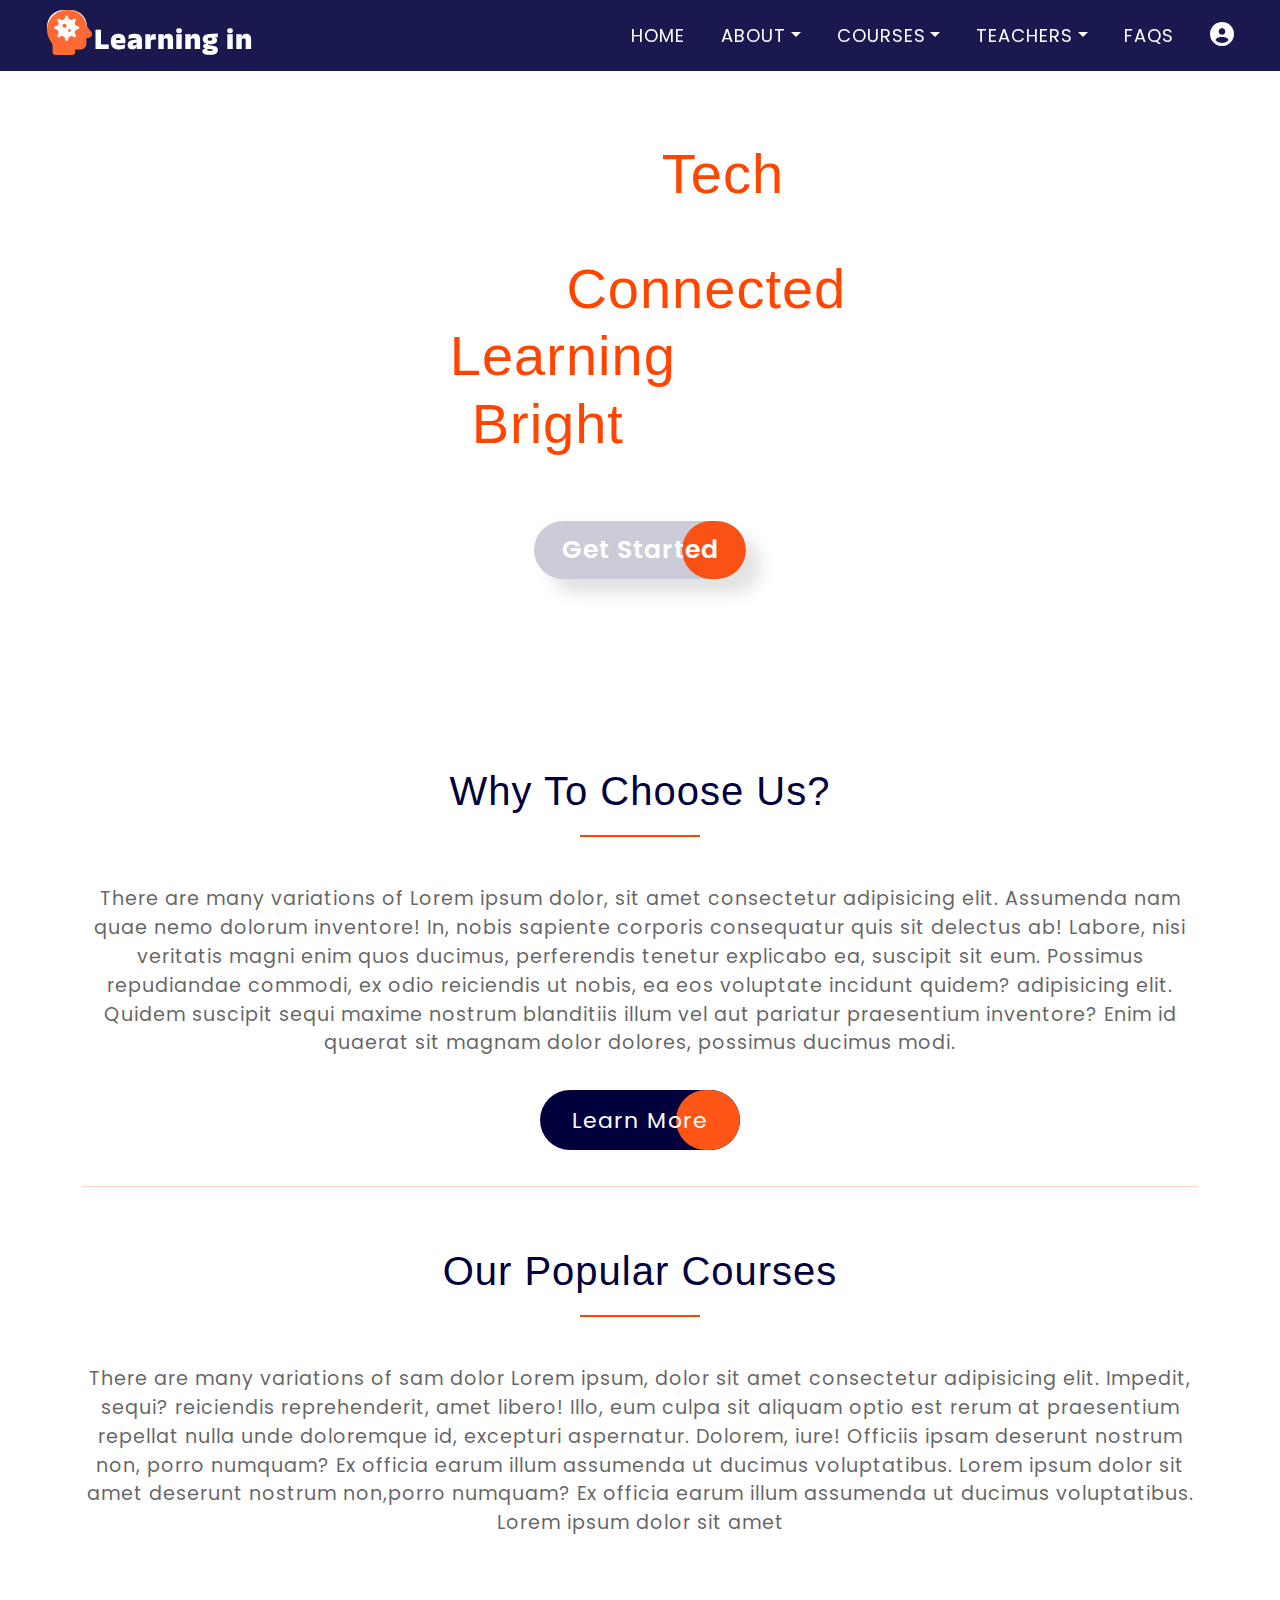
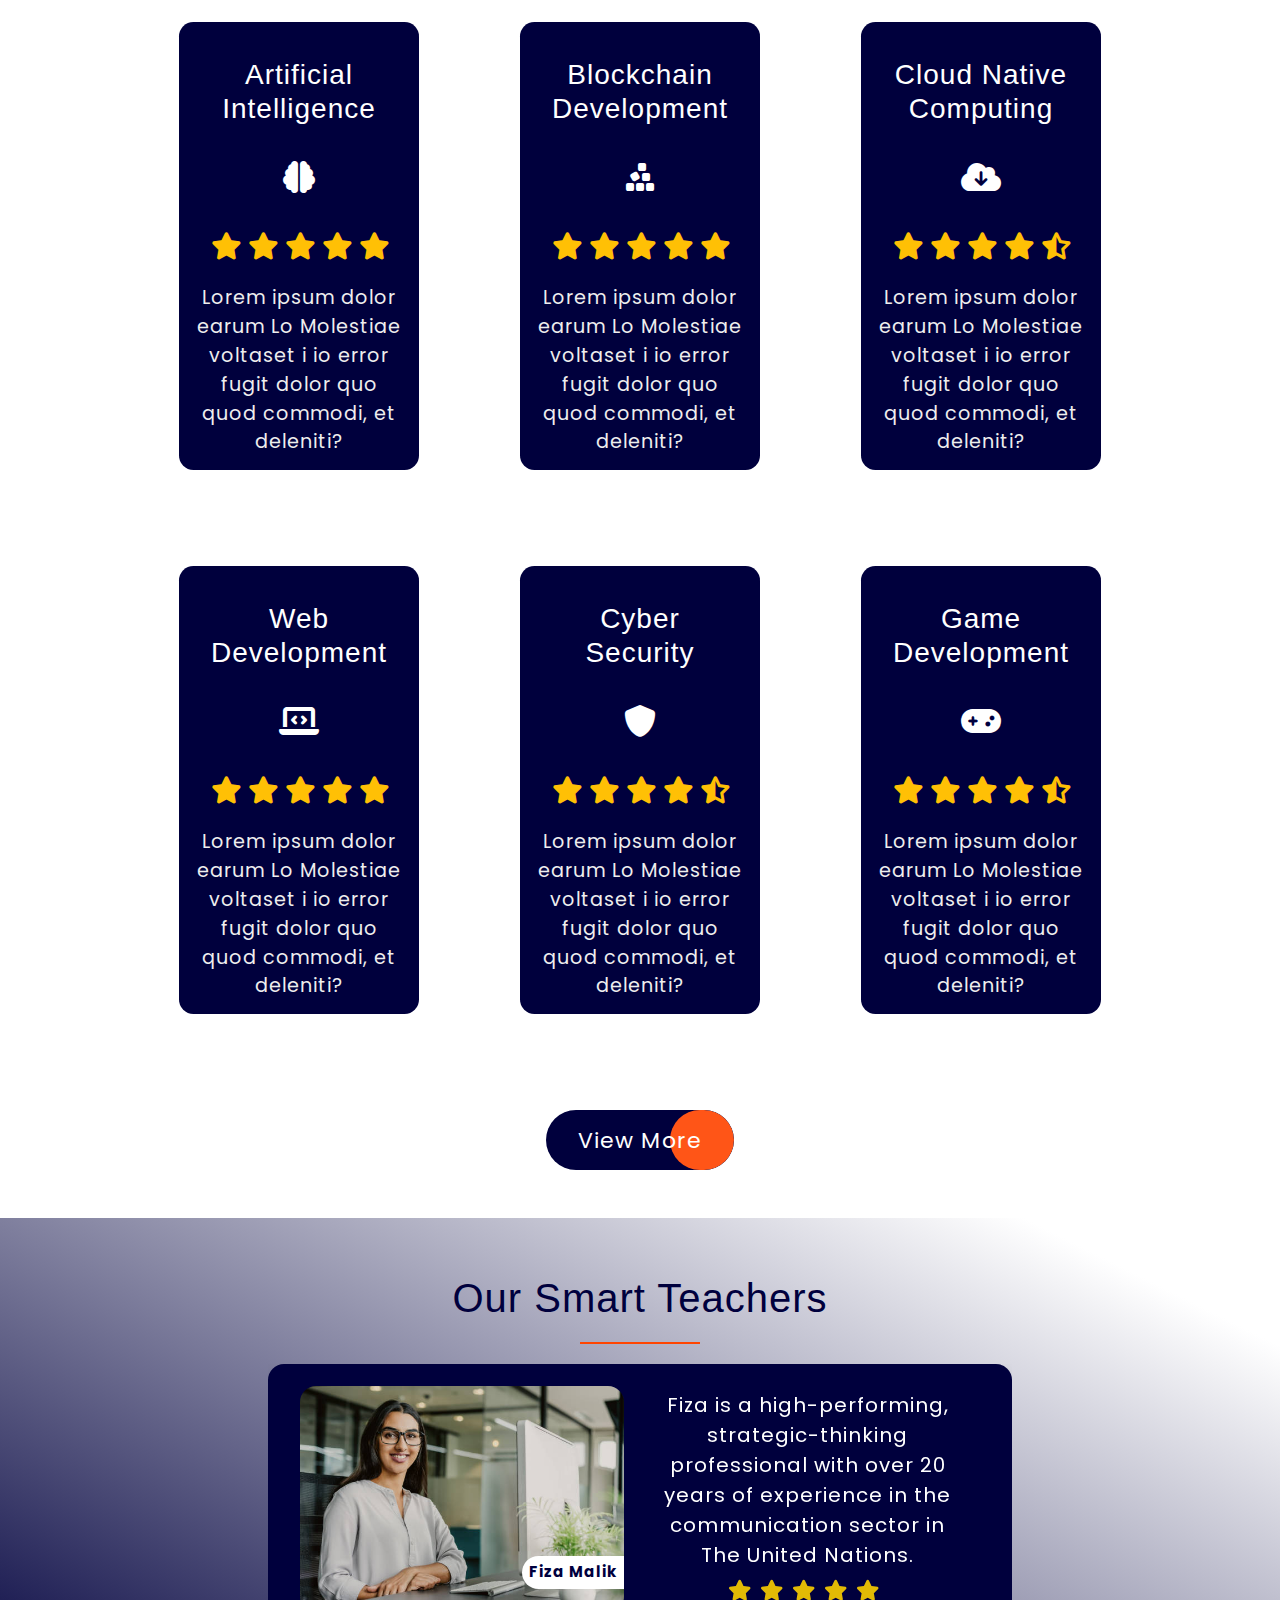
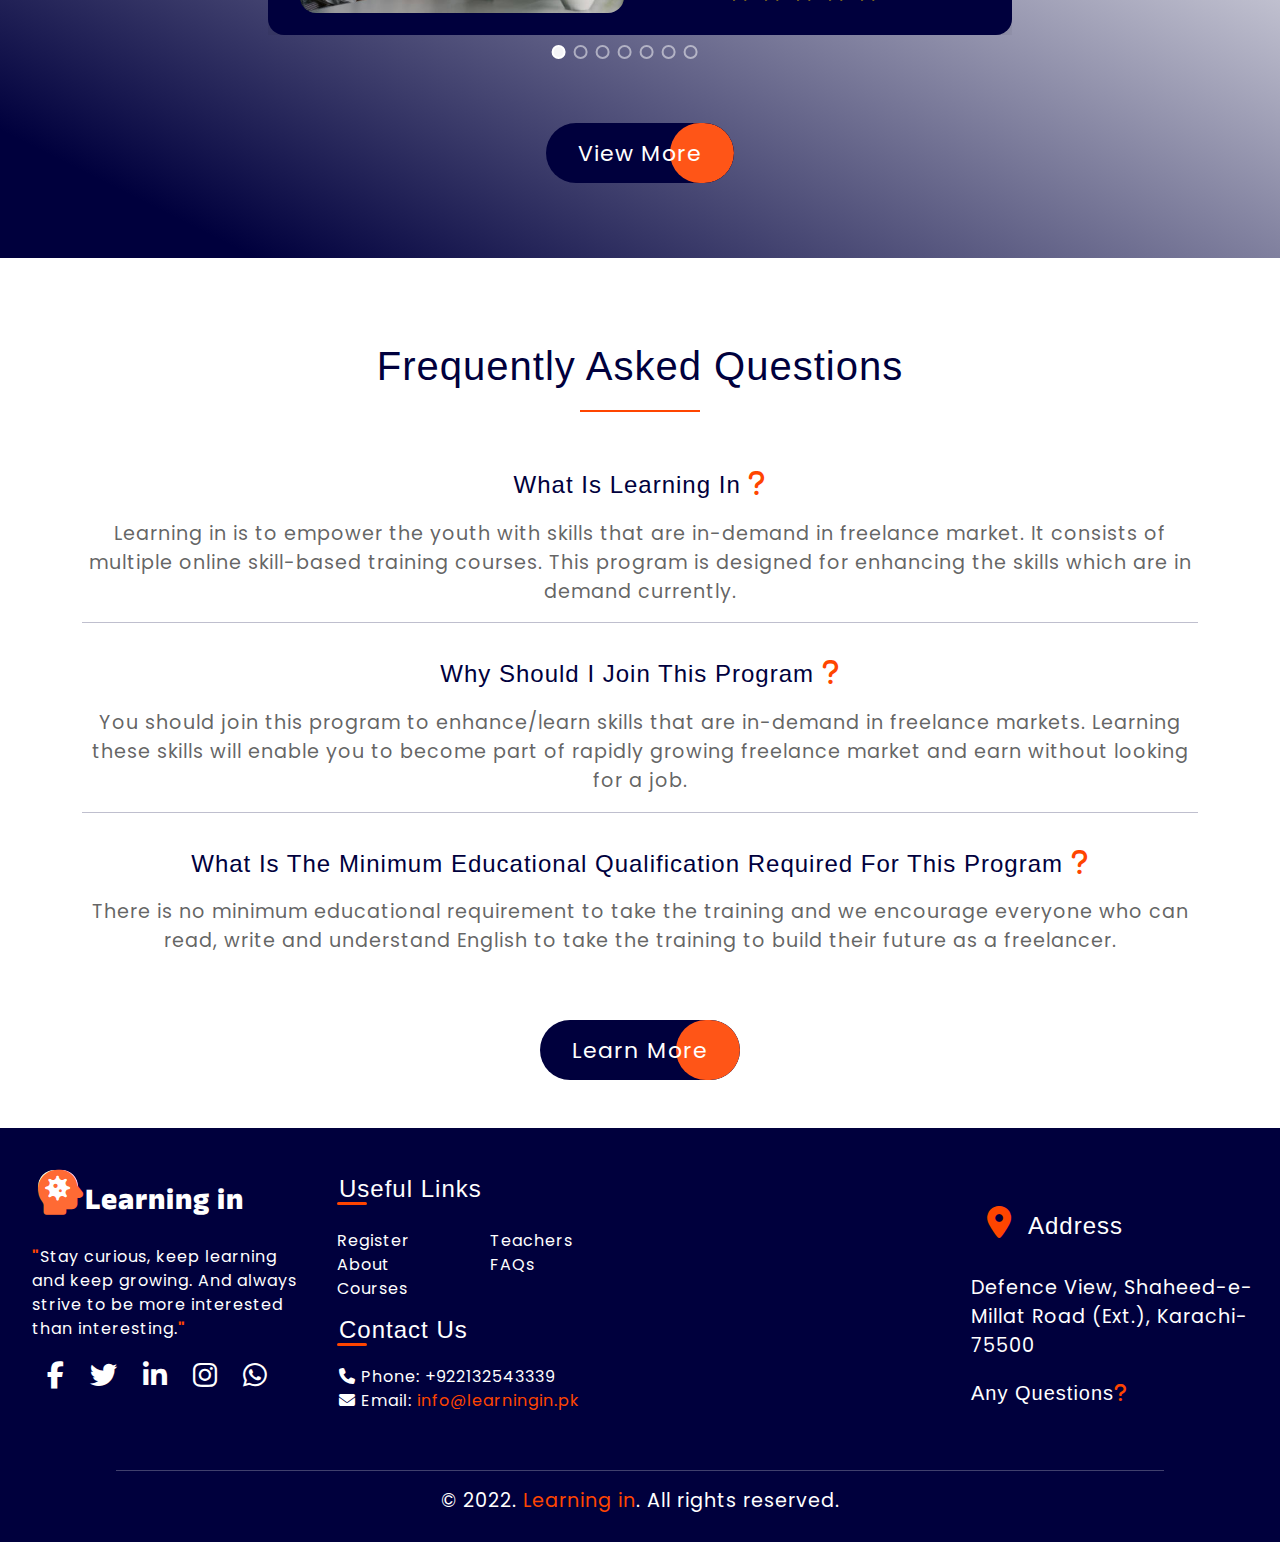
==== commit 54f6bdfa: "save new work" ====
--- a/index.html
+++ b/index.html
@@ -5,7 +5,7 @@
   <meta charset="UTF-8">
   <meta http-equiv="X-UA-Compatible" content="IE=edge">
   <meta name="viewport" content="width=device-width, initial-scale=1.0">
-  <title>Document</title>
+  <title>Learning in</title>
   <!-- bootstrap css link -->
   <link rel="stylesheet" href="assets/css/bootstrap.css">
   <!-- font awesome cdn -->
@@ -717,20 +717,16 @@
         <div class="col">
           <h4 class="color2"><i class="fa-solid fa-location-dot color i1"></i>Address</h4>
           <p class="text">Defence View, Shaheed-e-Millat Road (Ext.), Karachi-75500</p>
-          <!-- <h5 class="color2">Any Questions<i class="fa-solid fa-question color"></i></h5>
-          <div class="row chat">
-            <div class="col">
-              <div class="message">
-                Hello ! How can i help you?
-                <textarea name="comments"></textarea>
-              </div>
-            </div>
-           -->
-        </div>
-      </div>
-      <a href="#" class="to-top">
-        <i class="fa-solid fa-angle-up"></i>
-      </a>
+          <h5 id="anyQuestion" class="color2">Any Questions<i class="fa-solid fa-question color"></i></h5>
+          <div class="que">
+            <textarea class="question" placeholder="Enter your question here..."></textarea>
+            <span class="color2 btn">Submit</span>
+          </div>
+          <div class="ans text">Your Question is Submited. You will get your answer on your Email so please <strong>signup</strong> with your Email.</div>
+          <a href="#" class="to-top">
+            <i class="fa-solid fa-angle-up"></i>
+          </a>
+        </div>
       </div>
       <div class="text-center copy-right">
         <div class=" text-center">
--- a/assets/css/style.css
+++ b/assets/css/style.css
@@ -729,23 +729,33 @@
 .copy-right a ,.copy-right a:hover,.copy-right a:focus{
     color: orangered;
 }
-/* .footer .col h5:hover ~ .chat {
-    color: orangered;
-    display: block;
-}
-.chat{
-    position: absolute;
-    right: 50px;
+#anyQuestion{
+    cursor: pointer;
+}
+.que{
     display: none;
-    height: 200px;
-} */
-
-.title {
-    position: relative;
-    color: #fff;
-}
-
-.title::before {
+}
+.que .btn{
+    color: #fff;
+    background-color: #ff4500;
+    box-shadow: 0px 3px 10px #494949;
+}
+.que .btn:hover{
+    font-size: 22px;
+}
+.question{
+    color: #fff;
+    background-color: transparent;
+}
+.ans{
+    display: none;
+}
+.footer .title {
+    position: relative;
+    color: #fff;
+}
+
+.footer .title::before {
     content: '';
     position: absolute;
     left: 0;
